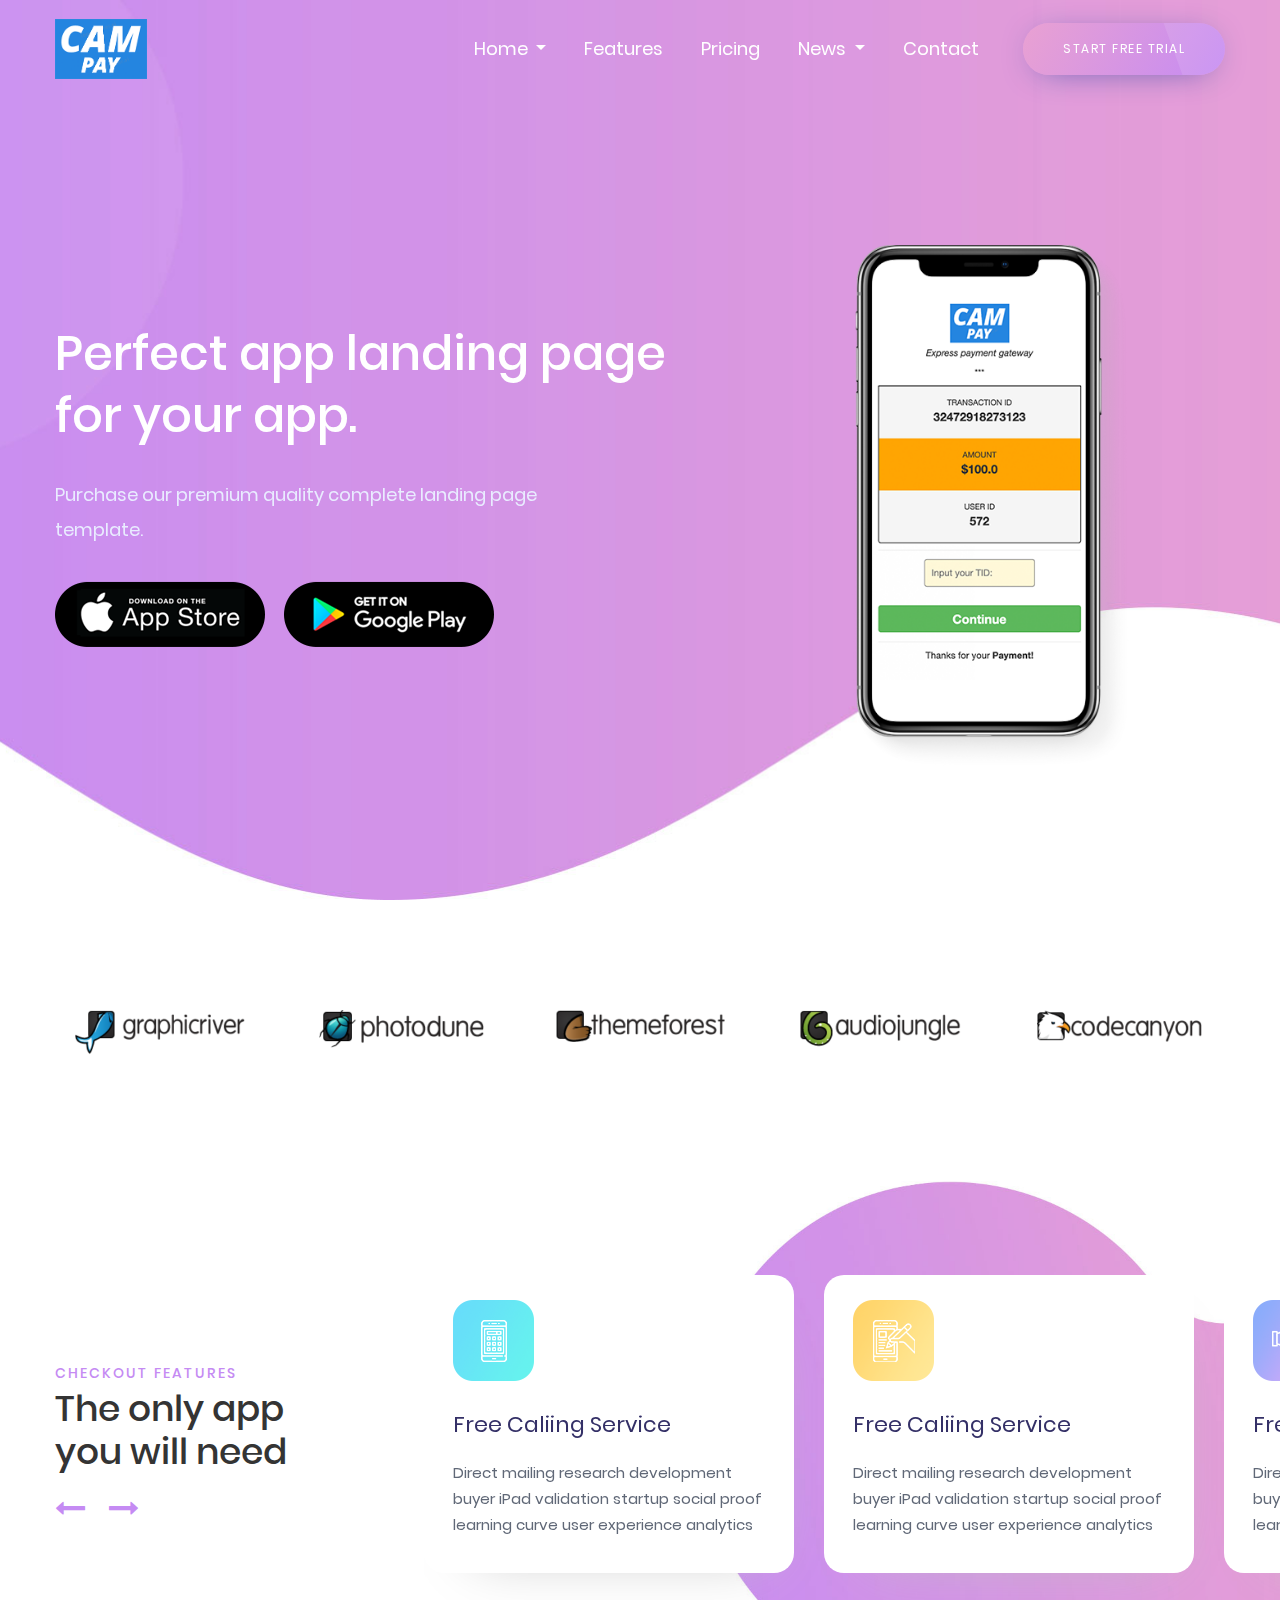
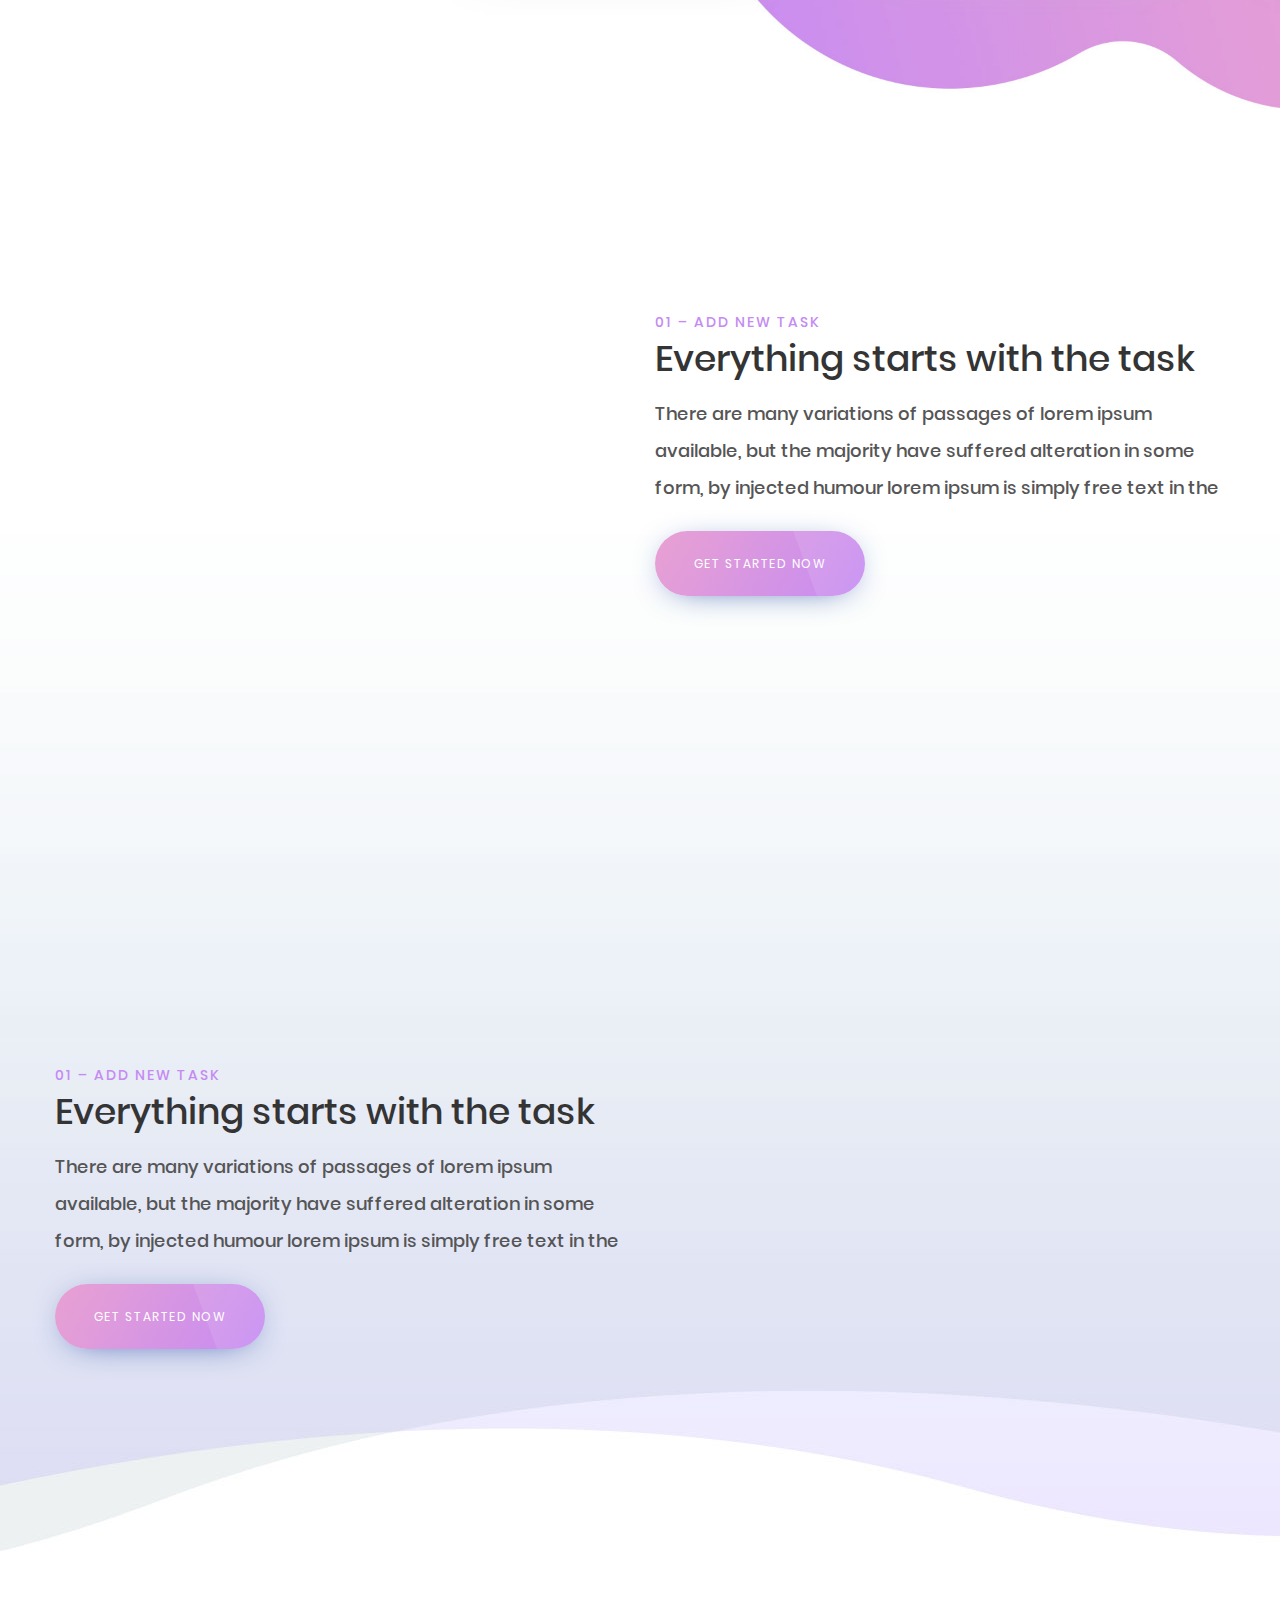
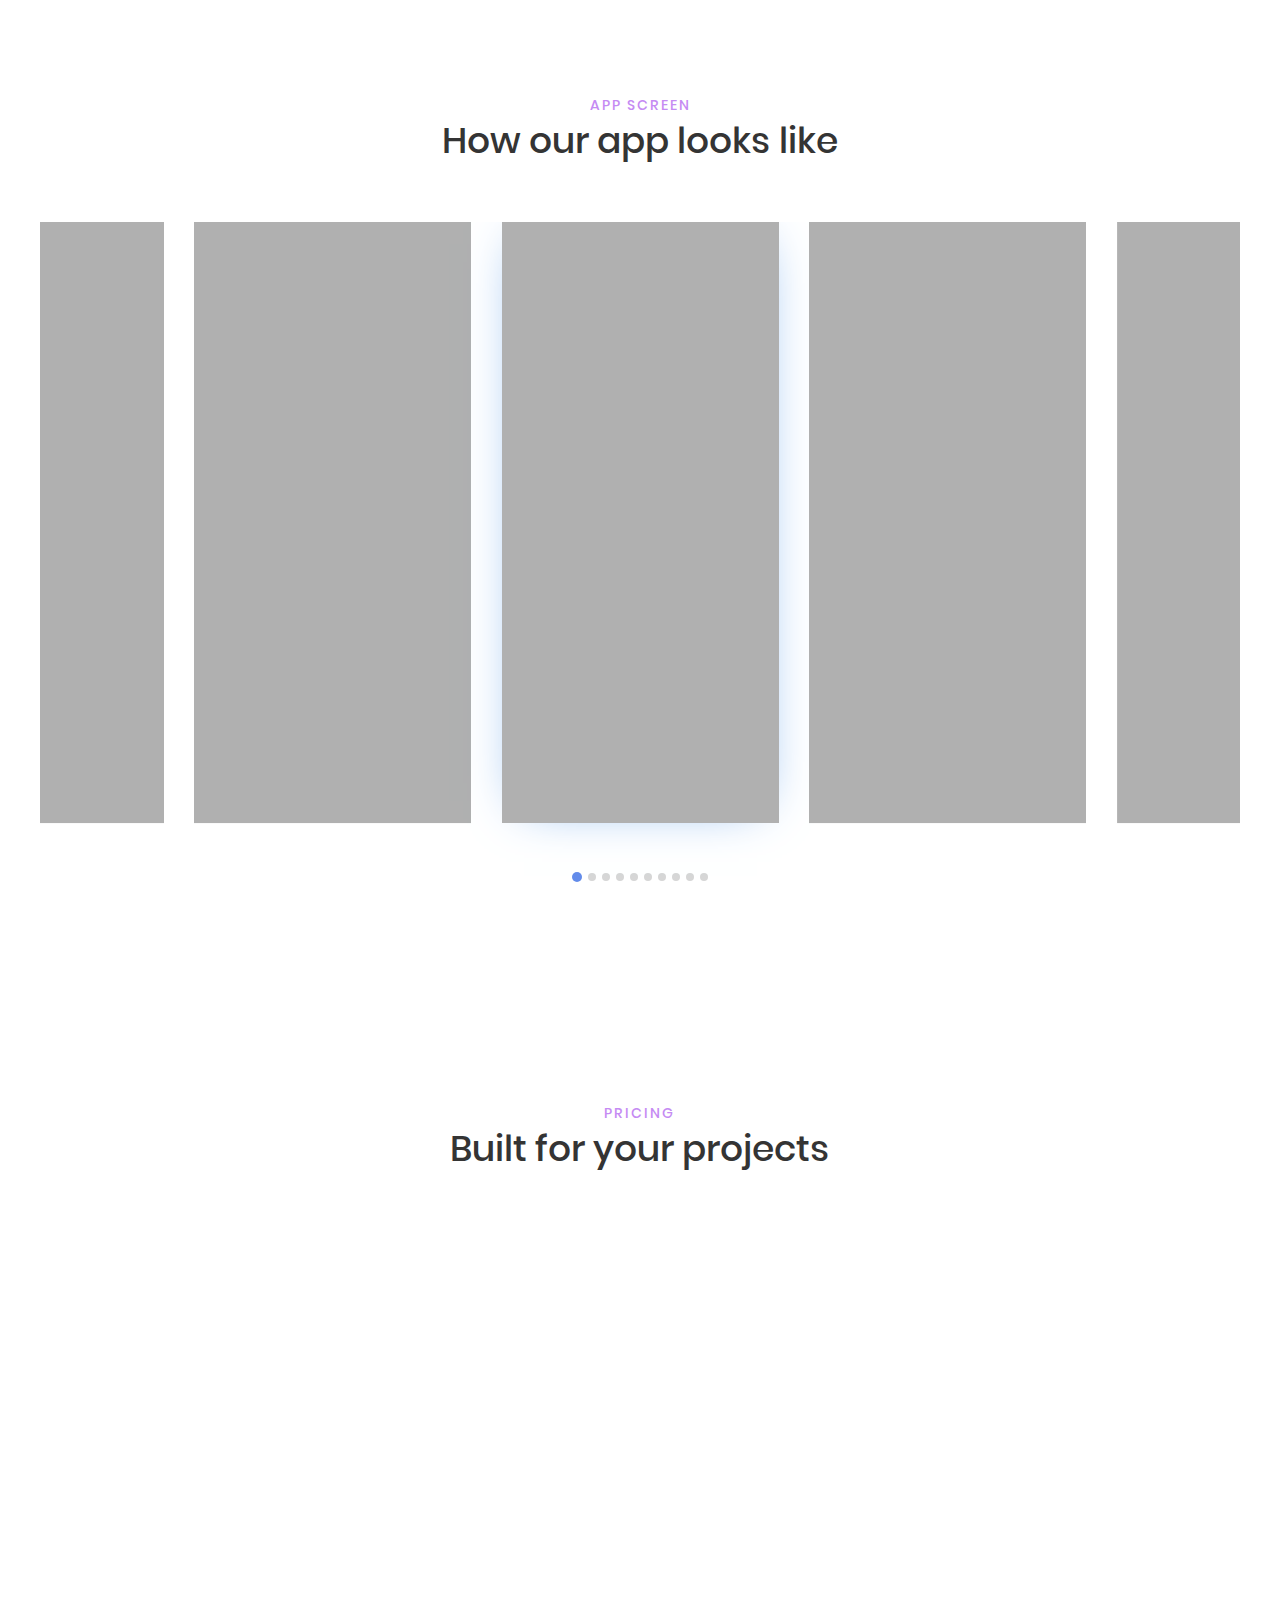
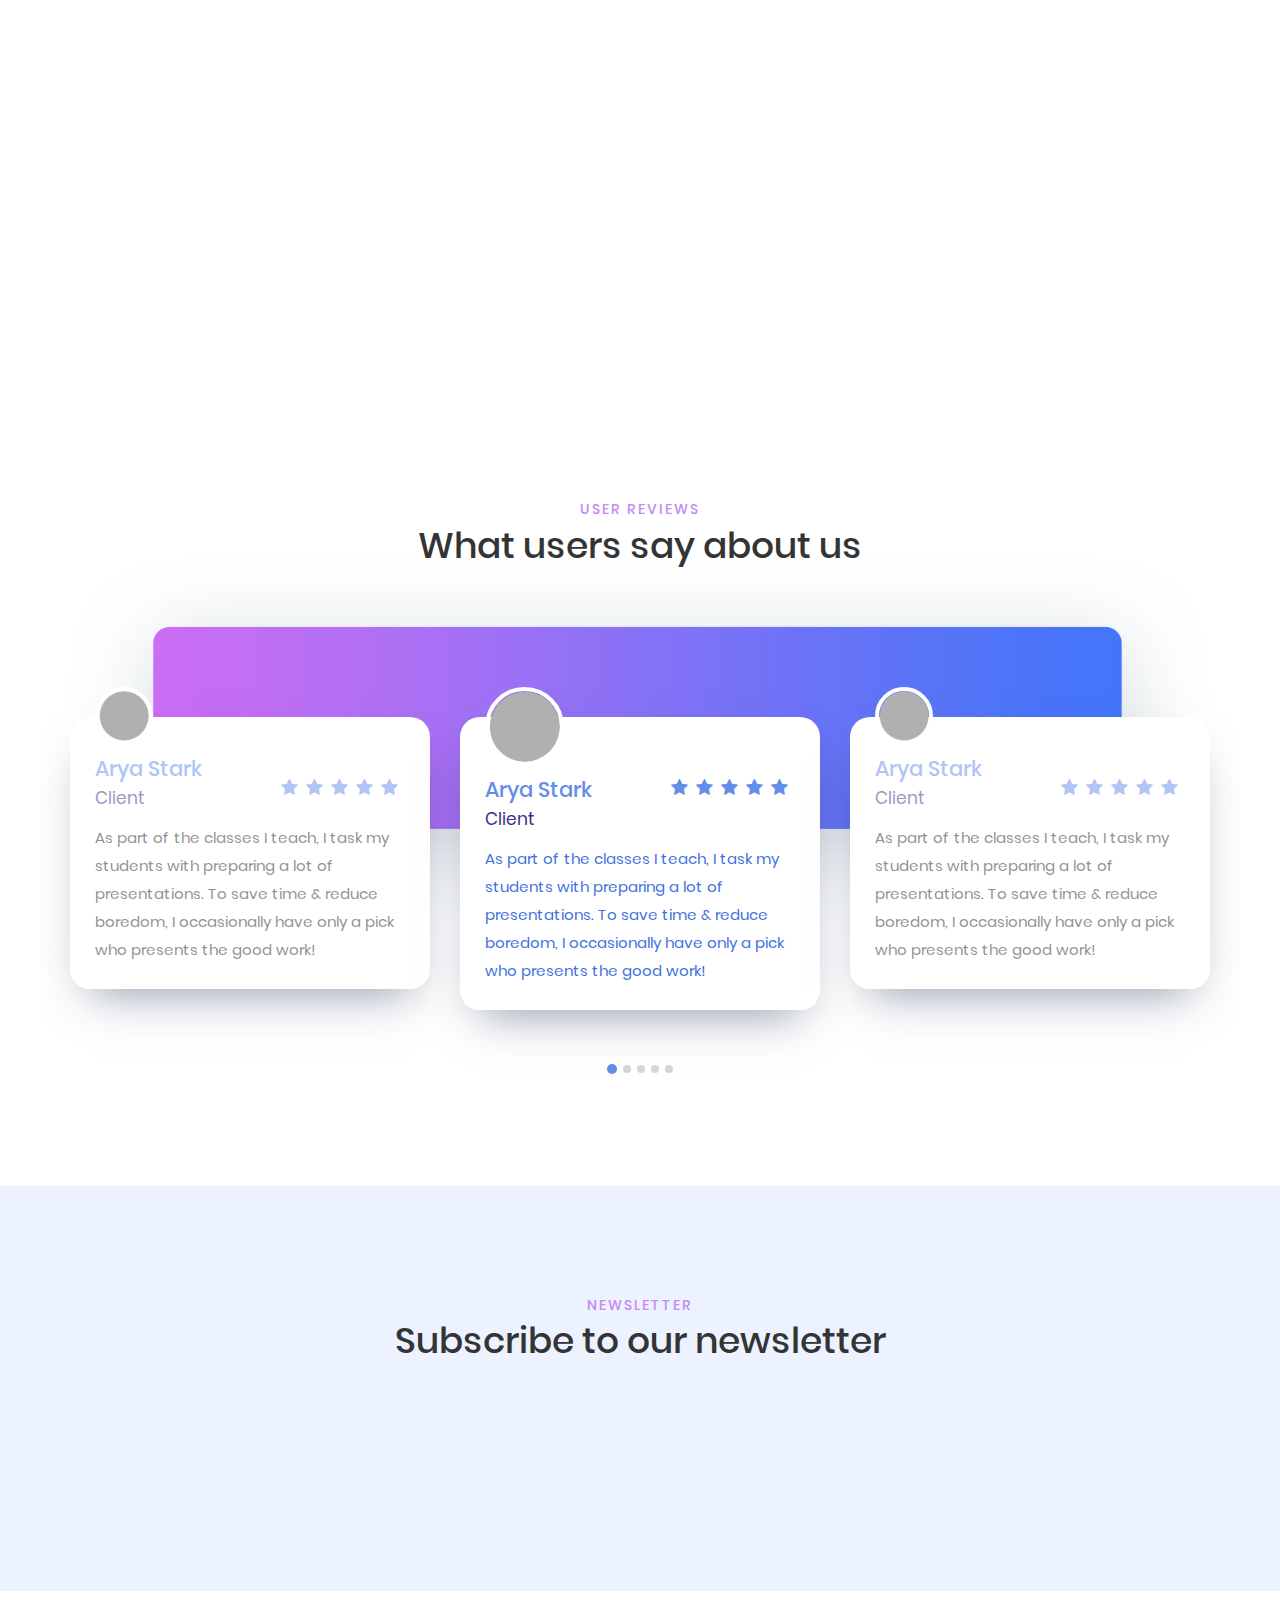
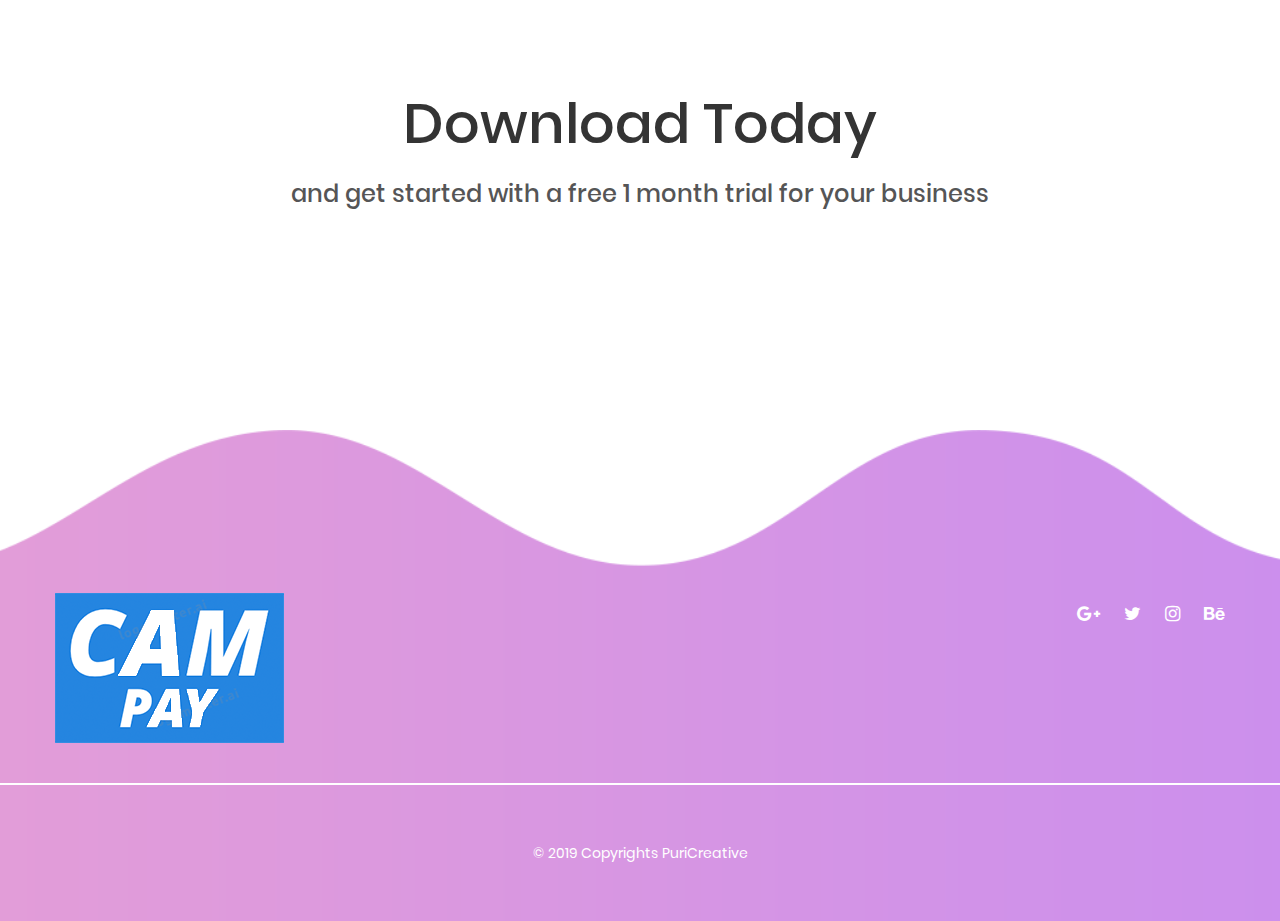
==== index.html @ 82256537 "Initial commit" ====
<!DOCTYPE html>
<html lang="en">
<head>
    <!-- Uniocde -->
    <meta charset="utf-8">
    <!--[if IE]>
    <meta http-equiv="X-UA Compatible" content="IE=edge">
    <![endif]-->
    <!-- First Mobile Meta -->
    <meta name="viewport" content="width=device-width, initial-scale=1.0">
    <!-- Pgae Description -->
    <meta name="description" content="Appcraft portfolio Template">
    <!-- Page Kewords -->
    <meta name="keywords" content="Appcraft">
    <!-- Site Author -->
    <meta name="author" content="Appcraft">
    <!-- Title -->
    <title>CamPay</title>
    <!-- Favicon -->
    <link rel="shortcut icon" href="assets/images/favicon.png">
    <!-- Bootstrap 4 -->
    <link rel="stylesheet" href="assets/css/bootstrap.min.css" type="text/css">
    <!-- Swiper Slider -->
    <link rel="stylesheet" href="assets/css/swiper.min.css" type="text/css">
    <!-- Fonts -->
    <link rel="stylesheet" href="assets/fonts/fontawesome/font-awesome.min.css">
    <!-- OWL Carousel -->
    <link rel="stylesheet" href="assets/css/owl.carousel.min.css" type="text/css">
    <link rel="stylesheet" href="assets/css/owl.theme.default.min.css" type="text/css">
    <!-- CSS Animate -->
    <link rel="stylesheet" href="assets/css/animate.min.css" type="text/css">
    <!-- Style -->
    <link rel="stylesheet" href="assets/css/style.css" type="text/css">
</head>
<body class="scheme3">
	<!-- Section Preloader -->
	<div id="section-preloader">
		<div class="boxes">
		    <div class="box">
		        <div></div>
		        <div></div>
		        <div></div>
		        <div></div>
		    </div>
		    <div class="box">
		        <div></div>
		        <div></div>
		        <div></div>
		        <div></div>
		    </div>
		    <div class="box">
		        <div></div>
		        <div></div>
		        <div></div>
		        <div></div>
		    </div>
		    <div class="box">
		        <div></div>
		        <div></div>
		        <div></div>
		        <div></div>
		    </div>
		</div>
		<p>LOADING . . .</p>
	</div>
	<!-- /.Section Preloader -->
	<!-- Section Navbar -->
	<nav class="navbar-1 navbar navbar-expand-lg">
        <div class="container navbar-container">
            <a class="navbar-brand" href="index.html"><img src="assets/images/logo.png" alt="Appcraft"></a>
            <div class="collapse navbar-collapse" id="navbarSupportedContent">
                <ul class="navbar-nav ml-auto">
                	<li class="nav-item dropdown-submenu dropdown">
                        <a class="dropdown-item dropdown-toggle nav-link" href="#" role="button" data-toggle="dropdown" aria-haspopup="true" aria-expanded="false">
                            Home
                        </a>
                        <ul class="dropdown-menu">
                            <li><a href="index.html" class="dropdown-item">Homepage 1</a></li>
                            <li><a href="Homepage-2.html" class="dropdown-item">Homepage 2</a></li>
                        </ul>
                    </li>
	                <li class="nav-item">
	                    <a href="#section-features1" class="nav-link scroll-down">Features</a>
	                </li>
	                <li class="nav-item">
	                    <a href="#section-pricing1" class="nav-link scroll-down">Pricing</a>
	                </li>
	                <li class="nav-item dropdown-submenu dropdown">
                        <a class="dropdown-item dropdown-toggle nav-link" href="#" role="button" data-toggle="dropdown" aria-haspopup="true" aria-expanded="false">
                            News
                        </a>
                        <ul class="dropdown-menu">
                            <li><a href="Blog-List.html" class="dropdown-item">Blog List</a></li>
                            <li><a href="Blog-Detail.html" class="dropdown-item">Blog Detail</a></li>
                        </ul>
                    </li>
	                <li class="nav-item">
	                    <a href="Contact.html" class="nav-link">Contact</a>
	                </li>
                </ul>
            </div>
            <a href="#" class="btn-1 shadow1 style3 bgscheme">START FREE TRIAL</a>
            <button type="button" id="sidebarCollapse" class="navbar-toggler active" data-toggle="collapse" data-target="#navbarSupportedContent" aria-controls="navbarSupportedContent" aria-expanded="true" aria-label="Toggle navigation">
                <span></span>
                <span></span>
                <span></span>
                <span></span>
            </button>
        </div>
        <!-- container -->
    </nav>
	<!-- /.Section Navbar -->
	<!-- Section Slider 1 -->
    <div id="section-slider1">
	  	<div class="swiper-container">
		    <div class="swiper-wrapper d-none">
		    	<!-- Item -->
				<div class="swiper-slide">
					<div class="slider-content">
						<div class="container">
							<div class="row">
								<div class="left col-12 col-sm-12 col-md-7">
									<h1 class="ez-animate" data-animation="fadeInLeft">Perfect app landing page for your app.</h1>
									<p class="ez-animate" data-animation="fadeInLeft">Purchase our premium quality complete landing page template.</p>
									<ul>
										<li><a href="#"><img class="img-fluid ez-animate" src="assets/images/img-appstore.png" alt="Appcraft" data-animation="fadeInUp"></a></li>
										<li><a href="#"><img class="img-fluid ez-animate" src="assets/images/img-googleplay.png" alt="Appcraft" data-animation="fadeInUp"></a></li>
									</ul>
								</div>
								<div class="right ez-animate col-12 col-sm-12 col-md-5" data-animation="fadeInRight">
									<img class="img-fluid" src="assets/images/img-1.png" alt="Appcraft">
								</div>
							</div>
						</div>
					</div>
				</div>
				<!-- /.Item -->
		    </div>
		</div>
	</div>
	<!-- /.Section Slider 1 -->
	<!-- Section Clients 1 -->
	<div id="section-clients1">
		<div class="container">
			<div class="row">
				<!-- Item -->
				<div class="item col">
					<a href="#"><img src="assets/images/img-client1.png" alt="Appcraft"></a>
				</div>
				<!-- /.Item -->
				<!-- Item -->
				<div class="item col">
					<a href="#"><img src="assets/images/img-client2.png" alt="Appcraft"></a>
				</div>
				<!-- /.Item -->
				<!-- Item -->
				<div class="item col">
					<a href="#"><img src="assets/images/img-client3.png" alt="Appcraft"></a>
				</div>
				<!-- /.Item -->
				<!-- Item -->
				<div class="item col">
					<a href="#"><img src="assets/images/img-client4.png" alt="Appcraft"></a>
				</div>
				<!-- /.Item -->
				<!-- Item -->
				<div class="item col">
					<a href="#"><img src="assets/images/img-client5.png" alt="Appcraft"></a>
				</div>
				<!-- /.Item -->
			</div>
		</div>
	</div>
	<!-- /.Section Clients 1 -->
	<!-- Section Features 1 -->
	<div id="section-features1">
		<div class="container">
			<div class="row">
				<div class="left">
					<h6 class="clscheme">Checkout features</h6>
					<h2>The only app you will need</h2>
					<ul>
						<li><i class="fa fa-long-arrow-left clscheme"></i></li>
						<li><i class="fa fa-long-arrow-right clscheme"></i></li>
					</ul>
				</div>
				<div class="right">
					<div class="swiper-container features1">
						<div class="swiper-wrapper">
							<!-- Item -->
							<div class="swiper-slide">
								<div class="item">
									<img src="assets/images/img-icon1.png" alt="Appcraft">
									<h3>Free Caliing Service</h3>
									<p>Direct mailing research development buyer iPad validation startup social proof learning curve user experience analytics</p>
								</div>
							</div>
							<!-- /.Item -->
							<!-- Item -->
							<div class="swiper-slide">
								<div class="item">
									<img src="assets/images/img-icon2.png" alt="Appcraft">
									<h3>Free Caliing Service</h3>
									<p>Direct mailing research development buyer iPad validation startup social proof learning curve user experience analytics</p>
								</div>
							</div>
							<!-- /.Item -->
							<!-- Item -->
							<div class="swiper-slide">
								<div class="item">
									<img src="assets/images/img-icon3.png" alt="Appcraft">
									<h3>Free Caliing Service</h3>
									<p>Direct mailing research development buyer iPad validation startup social proof learning curve user experience analytics</p>
								</div>
							</div>
							<!-- /.Item -->
							<!-- Item -->
							<div class="swiper-slide">
								<div class="item">
									<img src="assets/images/img-icon1.png" alt="Appcraft">
									<h3>Free Caliing Service</h3>
									<p>Direct mailing research development buyer iPad validation startup social proof learning curve user experience analytics</p>
								</div>
							</div>
							<!-- /.Item -->
							<!-- Item -->
							<div class="swiper-slide">
								<div class="item">
									<img src="assets/images/img-icon2.png" alt="Appcraft">
									<h3>Free Caliing Service</h3>
									<p>Direct mailing research development buyer iPad validation startup social proof learning curve user experience analytics</p>
								</div>
							</div>
							<!-- /.Item -->
							<!-- Item -->
							<div class="swiper-slide">
								<div class="item">
									<img src="assets/images/img-icon3.png" alt="Appcraft">
									<h3>Free Caliing Service</h3>
									<p>Direct mailing research development buyer iPad validation startup social proof learning curve user experience analytics</p>
								</div>
							</div>
							<!-- /.Item -->
						</div>
					</div>
				</div>
			</div>
		</div>
	</div>
	<!-- /.Section Features 1 -->
	<!-- Features Wrap -->
	<div class="features-wrap">
		<!-- Section Features 2 -->
		<div id="section-features2">
			<div class="container">
				<div class="row">
					<div class="left col-sm-12 col-md-6">
						<div class="img-container">
							<img class="circleicon1 ez-animate" src="assets/images/img-circleicon1.png" alt="Appcraft" data-animation="fadeInUp">
							<img class="img-fluid ez-animate" src="assets/images/img-2.png" alt="Appcraft" data-animation="fadeInLeft">
						</div>
					</div>
					<div class="right my-auto col-sm-12 col-md-6">
						<h6 class="clscheme">01 – Add new task</h6>
						<h2>Everything starts with the task</h2>
						<p>There are many variations of passages of lorem ipsum available, but the majority have suffered alteration in some form, by injected humour lorem ipsum is simply free text in the</p>
						<a href="#" class="btn-2 shadow1 style3 bgscheme">GET STARTED NOW</a>
					</div>
				</div>
			</div>
		</div>
		<!-- /.Section Features 2 -->
		<!-- Section Features 2 -->
		<div class="section-features2">
			<div class="container">
				<div class="row">
					<div class="right my-auto col-sm-12 col-md-6">
						<h6 class="clscheme">01 – Add new task</h6>
						<h2>Everything starts with the task</h2>
						<p>There are many variations of passages of lorem ipsum available, but the majority have suffered alteration in some form, by injected humour lorem ipsum is simply free text in the</p>
						<a href="#" class="btn-2 shadow1 style3 bgscheme">GET STARTED NOW</a>
					</div>
					<div class="left col-sm-12 col-md-6">
						<div class="img-container">
							<img class="circleicon1 ez-animate" src="assets/images/img-circleicon2.png" alt="Appcraft" data-animation="fadeInUp">
							<img class="img-fluid ez-animate" src="assets/images/img-3.png" alt="Appcraft" data-animation="fadeInRight">
						</div>
					</div>
				</div>
			</div>
		</div>
		<!-- /.Section Features 2 -->
	</div>
	<!-- /.Features Wrap -->
	<!-- Section APP Screen 1 -->
	<div id="section-appscreen1">
		<div class="container">
			<div class="row">
				<div class="title1 col-12">
					<h6 class="clscheme">APP SCREEN</h6>
					<h2>How our app looks like</h2>
				</div>
			</div>
		</div>
		<div class="container appscreen1">
			<div class="row">
				<div class="owl-carousel owl-theme">
					<!-- Item -->
					<div class="item">
						<img class="img-fluid" src="assets/images/img-screen1.jpg" alt="Appcraft">
					</div>
					<!-- /.Item -->
					<!-- Item -->
					<div class="item">
						<img class="img-fluid" src="assets/images/img-screen2.jpg" alt="Appcraft">
					</div>
					<!-- /.Item -->
					<!-- Item -->
					<div class="item">
						<img class="img-fluid" src="assets/images/img-screen3.jpg" alt="Appcraft">
					</div>
					<!-- /.Item -->
					<!-- Item -->
					<div class="item">
						<img class="img-fluid" src="assets/images/img-screen4.jpg" alt="Appcraft">
					</div>
					<!-- /.Item -->
					<!-- Item -->
					<div class="item">
						<img class="img-fluid" src="assets/images/img-screen5.jpg" alt="Appcraft">
					</div>
					<!-- /.Item -->
					<!-- Item -->
					<div class="item">
						<img class="img-fluid" src="assets/images/img-screen1.jpg" alt="Appcraft">
					</div>
					<!-- /.Item -->
					<!-- Item -->
					<div class="item">
						<img class="img-fluid" src="assets/images/img-screen1.jpg" alt="Appcraft">
					</div>
					<!-- /.Item -->
					<!-- Item -->
					<div class="item">
						<img class="img-fluid" src="assets/images/img-screen2.jpg" alt="Appcraft">
					</div>
					<!-- /.Item -->
					<!-- Item -->
					<div class="item">
						<img class="img-fluid" src="assets/images/img-screen3.jpg" alt="Appcraft">
					</div>
					<!-- /.Item -->
					<!-- Item -->
					<div class="item">
						<img class="img-fluid" src="assets/images/img-screen4.jpg" alt="Appcraft">
					</div>
					<!-- /.Item -->
				</div>
				<!-- Add Pagination -->
				<div class="swiper-pagination"></div>
			</div>
		</div>
	</div>
	<!-- /.Section APP Sreen 1 -->
	<!-- Section Pricingn 1 -->
	<div id="section-pricing1">
		<div class="container">
			<div class="row">
				<div class="title1 col-12">
					<h6 class="clscheme">PRICING</h6>
					<h2>Built for your projects</h2>
				</div>
				<!-- Item -->
				<div class="item ez-animate col-md-4" data-animation="fadeInLeft">
					<div class="label bgsolidscheme">REGULAR</div>
					<div class="title">Startup Plan</div>
					<ul>
						<li>10 pages</li>
						<li>500 gb storage</li>
						<li>10 sdd Database</li>
						<li>Free coustom domain</li>
						<li>24/7 free support</li>
					</ul>
					<div class="price clscheme"><span class="currency">$</span> 25 <span class="duration">/m</span></div>
					<div class="cta">
						<a href="#" class="btn-1 shadow1 style3 bgscheme">START FREE TRIAL</a>
					</div>
				</div>
				<!-- /.Item -->
				<!-- Item -->
				<div class="item ez-animate active selected col-md-4" data-animation="fadeInUp">
					<div class="label bgsolidscheme">BEST PICKS</div>
					<div class="title">Startup Plan</div>
					<ul>
						<li>10 pages</li>
						<li>500 gb storage</li>
						<li>10 sdd Database</li>
						<li>Free coustom domain</li>
						<li>24/7 free support</li>
					</ul>
					<div class="price clscheme"><span class="currency">$</span> 35 <span class="duration">/m</span></div>
					<div class="cta">
						<a href="#" class="btn-1 shadow1 style3 bgscheme">START FREE TRIAL</a>
					</div>
				</div>
				<!-- /.Item -->
				<!-- Item -->
				<div class="item ez-animate col-md-4" data-animation="fadeInRight">
					<div class="label bgsolidscheme">PLATINUM</div>
					<div class="title">Startup Plan</div>
					<ul>
						<li>10 pages</li>
						<li>500 gb storage</li>
						<li>10 sdd Database</li>
						<li>Free coustom domain</li>
						<li>24/7 free support</li>
					</ul>
					<div class="price clscheme"><span class="currency">$</span> 45 <span class="duration">/m</span></div>
					<div class="cta">
						<a href="#" class="btn-1 shadow1 style3 bgscheme">START FREE TRIAL</a>
					</div>
				</div>
				<!-- /.Item -->
			</div>
		</div>
	</div>
	<!-- /.Section Pricingn 1 -->
	<!-- Section Testimonial 1 -->
	<div id="section-testimonial1">
		<div class="container">
			<div class="row">
				<div class="title1 col-12">
					<h6 class="clscheme">USER REVIEWS</h6>
					<h2>What users say about us</h2>
				</div>
			</div>
		</div>
		<div class="container testimonial1">
			<img class="img-fluid bg-testimonial" src="assets/images/bg-testimonial1.jpg" alt="Appcraft">
			<div class="row">
				<div class="owl-carousel owl-theme">
					<!-- Item -->
					<div class="item">
						<img src="assets/images/img-testimonial1.png" alt="Appcraft">
						<h3>Arya Stark</h3>
						<h4>Client</h4>
						<ul>
							<li><i class="fa fa-star"></i></li>
							<li><i class="fa fa-star"></i></li>
							<li><i class="fa fa-star"></i></li>
							<li><i class="fa fa-star"></i></li>
							<li><i class="fa fa-star"></i></li>
						</ul>
						<p>As part of the classes I teach, I task my students with preparing a lot of presentations. To save time & reduce boredom, I occasionally have only a pick who presents the good work!</p>
					</div>
					<!-- /.Item -->
					<!-- Item -->
					<div class="item">
						<img src="assets/images/img-testimonial2.png" alt="Appcraft">
						<h3>Arya Stark</h3>
						<h4>Client</h4>
						<ul>
							<li><i class="fa fa-star"></i></li>
							<li><i class="fa fa-star"></i></li>
							<li><i class="fa fa-star"></i></li>
							<li><i class="fa fa-star"></i></li>
							<li><i class="fa fa-star"></i></li>
						</ul>
						<p>As part of the classes I teach, I task my students with preparing a lot of presentations. To save time & reduce boredom, I occasionally have only a pick who presents the good work!</p>
					</div>
					<!-- /.Item -->
					<!-- Item -->
					<div class="item">
						<img src="assets/images/img-testimonial3.png" alt="Appcraft">
						<h3>Arya Stark</h3>
						<h4>Client</h4>
						<ul>
							<li><i class="fa fa-star"></i></li>
							<li><i class="fa fa-star"></i></li>
							<li><i class="fa fa-star"></i></li>
							<li><i class="fa fa-star"></i></li>
							<li><i class="fa fa-star"></i></li>
						</ul>
						<p>As part of the classes I teach, I task my students with preparing a lot of presentations. To save time & reduce boredom, I occasionally have only a pick who presents the good work!</p>
					</div>
					<!-- /.Item -->
					<!-- Item -->
					<div class="item">
						<img src="assets/images/img-testimonial1.png" alt="Appcraft">
						<h3>Arya Stark</h3>
						<h4>Client</h4>
						<ul>
							<li><i class="fa fa-star"></i></li>
							<li><i class="fa fa-star"></i></li>
							<li><i class="fa fa-star"></i></li>
							<li><i class="fa fa-star"></i></li>
							<li><i class="fa fa-star"></i></li>
						</ul>
						<p>As part of the classes I teach, I task my students with preparing a lot of presentations. To save time & reduce boredom, I occasionally have only a pick who presents the good work!</p>
					</div>
					<!-- /.Item -->
					<!-- Item -->
					<div class="item">
						<img src="assets/images/img-testimonial2.png" alt="Appcraft">
						<h3>Arya Stark</h3>
						<h4>Client</h4>
						<ul>
							<li><i class="fa fa-star"></i></li>
							<li><i class="fa fa-star"></i></li>
							<li><i class="fa fa-star"></i></li>
							<li><i class="fa fa-star"></i></li>
							<li><i class="fa fa-star"></i></li>
						</ul>
						<p>As part of the classes I teach, I task my students with preparing a lot of presentations. To save time & reduce boredom, I occasionally have only a pick who presents the good work!</p>
					</div>
					<!-- /.Item -->
				</div>
			</div>
		</div>
	</div>
	<!-- /.Section Testimonial 1 -->
	<!-- Section Subscribe 1 -->
	<div id="section-subscribe1">
		<div class="container">
			<div class="row">
				<div class="title1 col-12">
					<h6 class="clscheme">NEWSLETTER</h6>
					<h2>Subscribe to our newsletter</h2>
				</div>
				<div class="form col-12 ez-animate" data-animation="fadeInUp">
					<form action="#" id="SubscribeForm">
						<input type="email" name="yourEmail" placeholder="Enter your email address" required="">
						<button type="submit" class="shadow1 bgscheme">SUBSCRIBE NOW</button>
					</form>
				</div>
			</div>
		</div>
	</div>
	<!-- /.Section Subscribe 1 -->
	<!-- Section Download 1 -->
	<div id="section-download1">
		<div class="container">
			<div class="row">
				<div class="col-12">
					<h1>Download Today</h1>
					<p>and get started with a free 1 month trial for your business</p>
					<ul>
						<li>
							<a href="#">
								<img class="img-fluid ez-animate" src="assets/images/img-appstore.png" alt="Appcraft" data-animation="fadeInUp">
							</a>
						</li>
						<li>
							<a href="#">
								<img class="img-fluid ez-animate" src="assets/images/img-googleplay.png" alt="Appcraft" data-animation="fadeInUp">
							</a>
						</li>
					</ul>
				</div>
			</div>
		</div>
	</div>
	<!-- /.Section Download 1 -->
	<!-- Section Footer -->
	<div id="section-footer">
		<div class="container">
			<div class="footer-widget">
				<div class="row">
					<div class="left col-md-6">
						<a href="index.html"><img src="assets/images/logo.png" alt="Appcraft"></a>
					</div>
					<div class="right col-md-6">
						<div class="social-links">
			                <a href="#"><i class="fa fa-google-plus fa-lg"></i></a>
			                <a href="#"><i class="fa fa-twitter fa-lg"></i></a>
			                <a href="#"><i class="fa fa-instagram fa-lg"></i></a>
			                <a href="#"><i class="fa fa-behance fa-lg"></i></a>
			            </div>
					</div>
				</div>
			</div>
		</div>
		<div class="footer-copyright container-fluid ">
			<div class="col-12">
				<p>© 2019 Copyrights <a href="https://themeforest.net/user/puricreative/portfolio">PuriCreative</a></p>
			</div>
		</div>
	</div>
	<!-- /.Section Footer -->
	
	<!-- Javascript Files -->
	<script src="assets/js/jquery.min.js"></script>
	<!-- Bootstrap -->
	<script src="assets/js/bootstrap.min.js"></script>
	<!-- Swiper Slider -->
	<script src="assets/js/swiper.min.js"></script>
	<!-- OWL Carousel -->
	<script src="assets/js/owl.carousel.min.js"></script>
	<!-- Waypoint -->
	<script src="assets/js/jquery.waypoints.min.js"></script>
	<!-- Easy Waypoint -->
	<script src="assets/js/easy-waypoint-animate.js"></script>
	<!-- Scripts -->
	<script src="assets/js/scripts.js"></script>
	<!-- Carousel Features 1 -->
	<script src="assets/js/carousel-features1.js"></script>
	<!-- Carousel App Screen 1 -->
	<script src="assets/js/carousel-appscreen1.js"></script>
	<!-- Carousel Testimonial 1 -->
	<script src="assets/js/carousel-testimonial1.js"></script>

</body>
</html>
---- assets/css/style.css ----
/* ==============================================================

Theme Name  : Appcraft HTML
Theme URI : Minimal Themes
Author    : Minimal Themes
Author URI  : https://themeforest.net/user/minimalthemes
Description : Responsive Portfolio Template
Version   : 1.0.0

=================================================================
*                     ~TABLE OF CONTENTS~                       *
=================================================================
01. FONTS INSTALLER
    1.1 Poppins
    1.2 Open Sans

02. GENERAL
  2.1 Social Links
  2.3 Buttons
    2.3.1 Button 1
    2.3.2 Button 2
    
  2.4 Margin & Padding & Space & Shadow
  2.5 Titles
    2.5.1 Title1
    
  2.6 Backgrounds
    2.6.1 Background 1
  2.7 Section Preloader

03. SECTION HEADER
  3.1 Navigation 1
  3.2 Sticky Menu
  3.3 Burger Menu
  3.4 Section Subheader 1

04. SECTION CONTENTS
  4.1 SECTION SLIDER
    4.1.1 Slider 1
    4.1.2 Slider 1
  4.2 SECTION CLIENTS 1
  4.3 SECTION FEATURES 1 
  4.4 SECTION FEATURES 2
  4.5 SECTION APP SCREEN 1
  4.6 SECTION PRICING 1
  4.7 SECTION TESTIMONIAL 1
  4.8 SECTION SUBSCRIBE 1
  4.9 SECTION DOWNLOAD 1
  4.10 SECTION FEATURES 3
  4.11 SECTION BLOG LIST 1
  4.12 SECTION CONTACT 1
  4.13 SECTION BLOG DETAIL 1

05. SECTION FOOTER

06. RESPONSIVE

07. COLOR SCHEME
  

*/
/*============================
 *    01. FONTS INSTALLER    *
 *===========================*/
/**
 * 1.1 Poppins
 */
@font-face {
    font-family: 'Poppins-Regular';
    src: url('../fonts/poppins/Poppins-Regular.eot');
    src: url('../fonts/poppins/Poppins-Regular.eot?#iefix') format('embedded-opentype'),
         url('../fonts/poppins/Poppins-Regular.woff2') format('woff2'),
         url('../fonts/poppins/Poppins-Regular.woff') format('woff'),
         url('../fonts/poppins/Poppins-Regular.ttf') format('truetype'),
         url('../fonts/poppins/Poppins-Regular.svg#Poppins-Regular') format('svg');
    font-weight: normal;
    font-style: normal;
}

@font-face {
    font-family: 'Poppins-Medium';
    src: url('../fonts/poppins/Poppins-Medium.eot');
    src: url('../fonts/poppins/Poppins-Medium.eot?#iefix') format('embedded-opentype'),
         url('../fonts/poppins/Poppins-Medium.woff2') format('woff2'),
         url('../fonts/poppins/Poppins-Medium.woff') format('woff'),
         url('../fonts/poppins/Poppins-Medium.ttf') format('truetype'),
         url('../fonts/poppins/Poppins-Medium.svg#Poppins-Medium') format('svg');
    font-weight: 500;
    font-style: normal;
}
/**
 * 1.2 Open Sans
 */
@font-face {
    font-family: 'OpenSans-Regular';
    src: url('../fonts/opensans/OpenSans-Regular.eot');
    src: url('../fonts/opensans/OpenSans-Regular.eot?#iefix') format('embedded-opentype'),
         url('../fonts/opensans/OpenSans-Regular.woff2') format('woff2'),
         url('../fonts/opensans/OpenSans-Regular.woff') format('woff'),
         url('../fonts/opensans/OpenSans-Regular.ttf') format('truetype'),
         url('../fonts/opensans/OpenSans-Regular.svg#OpenSans-Regular') format('svg');
    font-weight: normal;
    font-style: normal;
}
@font-face {
    font-family: 'OpenSans-Bold';
    src: url('../fonts/opensans/OpenSans-Bold.eot');
    src: url('../fonts/opensans/OpenSans-Bold.eot?#iefix') format('embedded-opentype'),
         url('../fonts/opensans/OpenSans-Bold.woff2') format('woff2'),
         url('../fonts/opensans/OpenSans-Bold.woff') format('woff'),
         url('../fonts/opensans/OpenSans-Bold.ttf') format('truetype'),
         url('../fonts/opensans/OpenSans-Bold.svg#OpenSans-Bold') format('svg');
    font-weight: bold;
    font-style: normal;
}



/*============================
 *        02. GENERAL        *
 *===========================*/
html,body{
  font-family: 'Poppins-Regular';
  height: 100%;
}
body{
  background: #ffffff;
}

p {
    font-family: 'Poppins-Regular';
    font-size: 18px;
    font-weight: 300;
    line-height: 26px;
    color: #878787;
}

a,
a:hover,
a:focus {
    color: inherit;
    text-decoration: none;
    outline: 0;
    -webkit-transition: all 0.2s ease-in-out;
    transition: all 0.2s ease-in-out;
}
button,
button:hover,
button:focus{
  text-decoration: none;
    outline: 0;
    -webkit-transition: all 0.2s ease-in-out;
    transition: all 0.2s ease-in-out;
}
input,textarea,form-control,
input:hover,textarea:hover,form-control:hover,
input:focus,textarea:focus,form-control:focus{
  outline: 0 !important;
  border:none !important;
    box-shadow: none !important;
   -webkit-box-shadow: none !important;
   -moz-box-shadow: none !important;
   -moz-transition: none !important;
   -webkit-transition: none !important;
}
h1, h2, h3, h4, h5, h6 {
    margin-bottom: 0;
    font-family: inherit;
    font-weight: normal;
    line-height: 1.3;
    color: inherit;
}
.lh0{
  line-height: 0;
}
.container-fluid{
  padding: 0;
}
[class^="flaticon-"]:before, [class*=" flaticon-"]:before, [class^="flaticon-"]:after, [class*=" flaticon-"]:after{
  margin:0;
}
.f-none{
  display: none !important;
}
#main-content {
  height: 100%;
    width: calc(100% - 43.3%);
    min-height: 100vh;
    transition: all 0.4s;
    top: 0;
    left: 0;
}
.main-wrapper{
  height: 100%;
}
#main-content.active {
    width: 100%;
}
.c-yellow{
  color: #d0bb79 !important;
}
.mw-100{
  max-width: 100% !important;
}
.fl{
  float: left;
}
.fr{
  float: right;
}
/**
 * 2.1 Social Links
 */
.social-links a{
    text-align: center;
    display: inline-block;
    margin-left: 20px; /*space between*/
    -webkit-transition:all 0.2s ease-in-out;
    transition:all 0.2s ease-in-out;
} 
.social-links a i{
  font-size: 18px;
  line-height: 43px;
  color: #ffffff;
  -webkit-transition:all 0.2s ease-in-out;
  transition:all 0.2s ease-in-out;
}
.social-links a:hover {
  text-decoration:none;
  box-shadow:none;
  -webkit-transition:all 0.2s ease-in-out;
  transition:all 0.2s ease-in-out;
} 
.social-links a:hover i{
    color:#343434;
    transition:all 0.2s ease-in-out;
}

.socials-header{
  margin-bottom: 50px;
}

/**
 * 2.3 Buttons
 */
/* 2.3.1 Button 1 */
.btn-1,.btn-1:focus{
  font-family: 'Poppins-Regular';
    font-size: 12px;
    color: #ffffff;
    border-radius: 30px;
    width: 100%;
    max-width: 202px;
    height: 52px;
    text-align: center;
    line-height: 52px;
    letter-spacing: 1.5px;
    display: inline-block;
  /**/
    position: relative;
    overflow: hidden;
}
.btn-1:hover{
  color: #ffffff;
    /*opacity: 0.9;*/
}

.btn-1.style3:after {
    content: '';
    width: 100%;
    height: 100%;
    background: rgba(255, 255, 255, 0.1);
    position: absolute;
    top: 0;
    z-index: 9;
    right: -150px;
    display: inline-block;
    transform: skew(20deg, 0deg);
    -webkit-transition: all 0.2s ease-in-out;
  transition: all 0.2s ease-in-out;
}
.btn-1.style3:hover:after{
  right: -110px;
  -webkit-transition: all 0.2s ease-in-out;
  transition: all 0.2s ease-in-out;
}


/* 2.3.2 Button 2 */
.btn-2,.btn-2:focus{
  font-family: 'Poppins-Regular';
    font-size: 12px;
    color: #ffffff;
    border-radius: 40px;
    width: 100%;
    max-width: 210px;
    height: 65px;
    text-align: center;
    line-height: 65px;
    letter-spacing: 1.5px;
    display: inline-block;
    position: relative;
    overflow: hidden;
}
.btn-2:hover{
  color: #ffffff;
    /*opacity: 0.9;*/
}

.btn-2.style3:after{
  content: '';
    width: 100%;
    height: 100%;
    background: rgba(255, 255, 255, 0.1);
    position: absolute;
    top: 0;
    z-index: 9;
    right: -150px;
    display: inline-block;
    transform: skew(20deg, 0deg);
    -webkit-transition: all 0.2s ease-in-out;
  transition: all 0.2s ease-in-out;
}
.btn-2.style3:hover:after{
  right: -110px;
  -webkit-transition: all 0.2s ease-in-out;
  transition: all 0.2s ease-in-out;
}


/**
 * 2.4 Margin & Padding & Space & Shadows
 */
.m-bot0{
  margin-bottom: 0 !important;
}
.m-bot80{
  margin-bottom: 80px;
}
.m-bot43{
  margin-bottom: 43px !important;
}
.m-bot-15{
  margin-bottom: -15px !important;
}
.m-top-15{
  margin-top: -15px !important;
}
.m-top-25{
  margin-top: -25px !important;
}

.p-bot20{
  padding-bottom: 20px !important;
}
.p-bot89{
  padding-bottom: 89px !important;
}
.cmz-top65{
  padding-top: 65px !important;
}
.cmz-top80{
  padding-top: 85px !important;
}
.cmz-top85{
  padding-top: 85px !important;
}

.shadow1{
  box-shadow: 0 5px 35px -16px #11399c;
}


/**
 * 2.5 Titles
 */
/* 2.5.1 Title1 */
.title1{
  text-align: center;
  margin-bottom: 40px;
}
.title1 h6{
  font-family: 'Poppins-Medium';
  font-size: 14px;
  letter-spacing: 2px;
  text-transform: uppercase;
  margin-bottom: 5px;
}
.title1 h2{
  font-family: 'Poppins-Medium';
  font-size: 36px;
  color: #343434;
  line-height: 43px;
  margin-bottom: 20px;
}
/**
 * 2.6 Backgrounds
 */
/* 2.6.1 Background 1 */
.background1{
  background: #f5fafc !important;
}

/**
 * 2.7 Section Preloader
 */
#section-preloader {
  position: fixed;
  width: 100%;
  height: 100%;
  display: -webkit-box;
  display: -ms-flexbox;
  display: flex;
  -webkit-box-pack: center;
  -ms-flex-pack: center;
  justify-content: center;
  -webkit-box-align: center;
  -ms-flex-align: center;
  align-items: center;
  background: #ffffff;
  z-index: 99999999;
}
/** Animation **/
#section-preloader .boxes {
  --size: 32px;
  --duration: 800ms;
  height: calc(var(--size) * 2);
  width: calc(var(--size) * 3);
  position: relative;
  -webkit-transform-style: preserve-3d;
          transform-style: preserve-3d;
  -webkit-transform-origin: 50% 50%;
          transform-origin: 50% 50%;
  margin-top: calc(var(--size) * 1.5 * -1);
  -webkit-transform: rotateX(60deg) rotateZ(45deg) rotateY(0deg) translateZ(0px);
          transform: rotateX(60deg) rotateZ(45deg) rotateY(0deg) translateZ(0px);
}
#section-preloader .boxes .box {
  width: var(--size);
  height: var(--size);
  top: 0;
  left: 0;
  position: absolute;
  -webkit-transform-style: preserve-3d;
          transform-style: preserve-3d;
}
#section-preloader .boxes .box:nth-child(1) {
  -webkit-transform: translate(100%, 0);
          transform: translate(100%, 0);
  -webkit-animation: box1 var(--duration) linear infinite;
          animation: box1 var(--duration) linear infinite;
}
#section-preloader .boxes .box:nth-child(2) {
  -webkit-transform: translate(0, 100%);
          transform: translate(0, 100%);
  -webkit-animation: box2 var(--duration) linear infinite;
          animation: box2 var(--duration) linear infinite;
}
#section-preloader .boxes .box:nth-child(3) {
  -webkit-transform: translate(100%, 100%);
          transform: translate(100%, 100%);
  -webkit-animation: box3 var(--duration) linear infinite;
          animation: box3 var(--duration) linear infinite;
}
#section-preloader .boxes .box:nth-child(4) {
  -webkit-transform: translate(200%, 0);
          transform: translate(200%, 0);
  -webkit-animation: box4 var(--duration) linear infinite;
          animation: box4 var(--duration) linear infinite;
}
#section-preloader .boxes .box > div {
  --background: #5C8DF6;
  --top: auto;
  --right: auto;
  --bottom: auto;
  --left: auto;
  --translateZ: calc(var(--size) / 2);
  --rotateY: 0deg;
  --rotateX: 0deg;
  position: absolute;
  width: 100%;
  height: 100%;
  background: var(--background);
  top: var(--top);
  right: var(--right);
  bottom: var(--bottom);
  left: var(--left);
  -webkit-transform: rotateY(var(--rotateY)) rotateX(var(--rotateX)) translateZ(var(--translateZ));
          transform: rotateY(var(--rotateY)) rotateX(var(--rotateX)) translateZ(var(--translateZ));
}
#section-preloader .boxes .box > div:nth-child(1) {
  --top: 0;
  --left: 0;
}
#section-preloader .boxes .box > div:nth-child(2) {
  --background: #145af2;
  --right: 0;
  --rotateY: 90deg;
}
#section-preloader .boxes .box > div:nth-child(3) {
  --background: #447cf5;
  --rotateX: -90deg;
}
#section-preloader .boxes .box > div:nth-child(4) {
  --background: #DBE3F4;
  --top: 0;
  --left: 0;
  --translateZ: calc(var(--size) * 3 * -1);
}

@-webkit-keyframes box1 {
  0%,
    50% {
    -webkit-transform: translate(100%, 0);
            transform: translate(100%, 0);
  }
  100% {
    -webkit-transform: translate(200%, 0);
            transform: translate(200%, 0);
  }
}

@keyframes box1 {
  0%,
    50% {
    -webkit-transform: translate(100%, 0);
            transform: translate(100%, 0);
  }
  100% {
    -webkit-transform: translate(200%, 0);
            transform: translate(200%, 0);
  }
}
@-webkit-keyframes box2 {
  0% {
    -webkit-transform: translate(0, 100%);
            transform: translate(0, 100%);
  }
  50% {
    -webkit-transform: translate(0, 0);
            transform: translate(0, 0);
  }
  100% {
    -webkit-transform: translate(100%, 0);
            transform: translate(100%, 0);
  }
}
@keyframes box2 {
  0% {
    -webkit-transform: translate(0, 100%);
            transform: translate(0, 100%);
  }
  50% {
    -webkit-transform: translate(0, 0);
            transform: translate(0, 0);
  }
  100% {
    -webkit-transform: translate(100%, 0);
            transform: translate(100%, 0);
  }
}
@-webkit-keyframes box3 {
  0%,
    50% {
    -webkit-transform: translate(100%, 100%);
            transform: translate(100%, 100%);
  }
  100% {
    -webkit-transform: translate(0, 100%);
            transform: translate(0, 100%);
  }
}
@keyframes box3 {
  0%,
    50% {
    -webkit-transform: translate(100%, 100%);
            transform: translate(100%, 100%);
  }
  100% {
    -webkit-transform: translate(0, 100%);
            transform: translate(0, 100%);
  }
}
@-webkit-keyframes box4 {
  0% {
    -webkit-transform: translate(200%, 0);
            transform: translate(200%, 0);
  }
  50% {
    -webkit-transform: translate(200%, 100%);
            transform: translate(200%, 100%);
  }
  100% {
    -webkit-transform: translate(100%, 100%);
            transform: translate(100%, 100%);
  }
}
@keyframes box4 {
  0% {
    -webkit-transform: translate(200%, 0);
            transform: translate(200%, 0);
  }
  50% {
    -webkit-transform: translate(200%, 100%);
            transform: translate(200%, 100%);
  }
  100% {
    -webkit-transform: translate(100%, 100%);
            transform: translate(100%, 100%);
  }
}
#section-preloader p{
    margin-left: 25px;
    color: #a4bdf2;
}

/*=============================
 *     03. SECTION HEADER     *
 *============================*/

/**
 * 3.1 Navigation
 */
.navbar-1 {
  background-color: transparent;
    z-index: 9;
    position: absolute;
    width: 100%;
    padding: 0;
}

.navbar-1 .dropdown-menu.active {
  display: block;
}
.navbar-1 .dropdown-menu.active.show {
  display: none;
}
.navbar-1 .navbar-toggler:focus {
  outline: 0;
  -webkit-box-shadow: none;
  -moz-box-shadow: none;
  -ms-box-shadow: none;
  -o-box-shadow: none;
  box-shadow: none;
}
.navbar-1 .offcanvas-navbar .nav-item .nav-link {
  padding: 13px 15px !important;
}
.navbar-1 .offcanvas-navbar .cart-quantity {
  position: absolute;
  top: 3px;
  right: 0;
  font-size: 13px;
}
.navbar-1 .offcanvas-navbar .dropdown-menu {
  left: auto;
  right: 0;
  width: 230px;
  padding: 0;
}
.navbar-1 .offcanvas-navbar .dropdown-menu li {
  border-bottom: 1px solid #dddddd;
  padding: 14px;
}
.navbar-1 .offcanvas-navbar .cart-image {
  width: 60px;
  float: left;
  margin-right: 10px;
}
.navbar-1 .offcanvas-navbar .cart-content {
  float: left;
  width: calc(100% - 70px);
}
.navbar-1 .offcanvas-navbar .cart-content h6 {
  margin-bottom: 0;
}
.navbar-1 .offcanvas-navbar .dropdown-toggle::after {
  display: none;
}
.navbar-1 .price {
  font-weight: bold;
  font-size: 18px;
  color: #7AA93C;
}
.navbar-1 .product-dropdown-list li a {
  display: block;
  padding: 10px 0;
  border-bottom: 1px dotted #dddddd;
}
.navbar-1 .product-dropdown-list li:last-child a {
  border-bottom: none;
  padding-bottom: 0;
}
.navbar-1 .dropdown-item {
  padding: 10px;
  border-bottom: none;
}
.navbar-1 .dropdown-item:focus, .navbar-1 .dropdown-item:hover {
  background: #ffffff;
  color: #3e74f8;
}
.navbar-1 .carousel-control-next, .navbar-1 .carousel-control-prev {
  opacity: 1;
  color: #ffffff;
}
.navbar-1 .carousel-control-next:hover, .navbar-1 .carousel-control-prev:hover {
  background-color: transparent !important;
}
.navbar-1 .carousel {
  padding-bottom: 10px;
}
.navbar-1 .dropdown-heading {
  padding-top: 10px;
}
.navbar-1 .navbar-brand {
  color: #265196;
  font-size: 24px;
  font-weight: bold;
}

.navbar-brand img {height: 60px;}
.navbar-1 .product-dropdown-menu .product-heading {
  color: #265196;
  font-size: 20px;
  font-weight: 600;
}

.navbar-1 .product-dropdown-menu ul li {
  border-bottom: 1px solid #dddddd;
}

.navbar-1 .product-dropdown-menu ul li:last-child {
  border-bottom: none;
}

.navbar-1 .product-dropdown-menu ul li a {
  padding: 10px;
  display: block;
}

.navbar-1 .product-dropdown-menu ul li a:hover {
  color: #3e74f8;
}

.navbar-1 .navbar-nav .nav-item .nav-link {
  font-family: 'Poppins-Regular';
  color: #ffffff;
  padding: 35px 19px;
  font-size: 18px;
  position: relative;
    display: inline-block;
}
.navbar-1 .navbar-nav .nav-item .nav-link:before{
  content: "";
    width: 0;
    height: 3px;
    background: #ffffff;
    position: absolute;
    bottom: 22px;
    margin: 0 auto;
    left: 0;
    right: 0;
    -webkit-transition: all 0.2s linear;
    -o-transition: all 0.2s linear;
    transition: all 0.2s linear;
}

.navbar-1 .navbar-nav .nav-item .dropdown-toggle.nav-link:before,
.navbar-1 .navbar-nav .nav-item .dropdown-toggle.nav-link{
  background: transparent;
}
.navbar-1 .dropdown-item:focus, .navbar-1 .dropdown-item:hover {
    border-radius: 0;
}
.navbar-1 .navbar-nav .nav-item .nav-link:hover:before{
  width: 60%;
}
/* Hover Animation */
a.animated-button:link, a.animated-button:visited {
  position: relative;
  display: block;
  overflow: hidden;
  -webkit-transition: all 1s ease;
  -moz-transition: all 1s ease;
  -o-transition: all 1s ease;
  transition: all 1s ease;
}
a.animated-button:link:after, a.animated-button:visited:after {
  content: "";
  position: absolute;
  height: 0%;
  left: 50%;
  top: 50%;
  width: 150%;
  z-index: -1;
  -webkit-transition: all 0.75s ease;
  -moz-transition: all 0.75s ease;
  -o-transition: all 0.75s ease;
  transition: all 0.75s ease;
}
a.animated-button:link:hover, a.animated-button:visited:hover {
  color: #000000;
}
a.animated-button:link:hover:after, a.animated-button:visited:hover:after {
  height: 450%;
}
a.animated-button:link, a.animated-button:visited {
  position: relative;
  display: block;
  overflow: hidden;
  -webkit-transition: all 1s ease;
  -moz-transition: all 1s ease;
  -o-transition: all 1s ease;
  transition: all 1s ease;
}
/* Style 1 */
a.animated-button.style1:after {
  background: #ffffff;
  -moz-transform: translateX(-50%) translateY(-50%) rotate(-25deg);
  -ms-transform: translateX(-50%) translateY(-50%) rotate(-25deg);
  -webkit-transform: translateX(-50%) translateY(-50%) rotate(-25deg);
  transform: translateX(-50%) translateY(-50%) rotate(-25deg);
}
/* Style 2 */
a.animated-button.style2 {
  border: 2px solid #AEA8D3;
  color: #FFF;
}
a.animated-button.style2:after {
  border: 3px solid #AEA8D3;
  opacity: 0;
  -moz-transform: translateX(-50%) translateY(-50%) rotate(-25deg);
  -ms-transform: translateX(-50%) translateY(-50%) rotate(-25deg);
  -webkit-transform: translateX(-50%) translateY(-50%) rotate(-25deg);
  transform: translateX(-50%) translateY(-50%) rotate(-25deg);
}
a.animated-button.style2:hover:after {
  height: 400% !important;
  opacity: 1;
  color: #FFF;
}
/* /.Hover Animation */
.navbar-1 .dropdown-menu {
  border: none;
  background-color: #ffffff !important;
  font-size: 14px;
}

.navbar-1 .dropdown-menu .nav-item .nav-link {
  color: #1c1c1c;
  padding: 6px 0;
}

.navbar-1 .btn-1{
  margin-left: 25px;
}

/**
 * 3.2 Sticky Menu
 */
#section-navbar1.sticky-menu, #section-navbar2.sticky-menu{
  background: #0d0f16;
  -webkit-transition:all 0.3s ease;
    transition:all 0.3s ease;
}
/**
 * 3.3 Burger Menu
 */
#sidebarCollapse {
    width: 40px;
    height: 40px;
    background: transparent;
    cursor: pointer;
    margin-left: 10px;
}
#sidebarCollapse span{
    width: 33px;
    height: 2px;
    margin: 0 auto;
    display: block;
    background: #ffffff;
    transition: all 0.2s cubic-bezier(0.810, -0.330, 0.345, 1.375);
    transition-delay: 0.1s;
}
#sidebarCollapse span:first-of-type{
    transform: rotate(45deg) translate(3px, 3px);
}
#sidebarCollapse span:nth-of-type(2) {
    opacity: 0;
}
#sidebarCollapse span:last-of-type {
    transform: rotate(-45deg) translate(1px, -2px);
}
#sidebarCollapse.active span {
  width: 27px;
    transform: none;
    opacity: 1;
    margin: 5px auto;
}
#sidebarCollapse span:nth-of-type(3) {
    opacity: 0
}
#sidebarCollapse.active span:nth-of-type(3) {
    opacity: 1;
}
/**
 * 3.4 Section Subheader 1
 */
#section-subheader1 {
    padding: 160px 0 70px;
    background: #f7f7f7;
    text-align: center;
}
#section-subheader1 h3{
  font-family: 'Poppins-Medium';
  font-size: 30px;
  font-weight: bold;
  margin-bottom: 10px;
}
#section-subheader1 ul,
#section-subheader1 li{
  list-style: none;
  margin: 0;
  padding: 0;
}
#section-subheader1 li{
  display: inline-block;
}
#section-subheader1 li a{
  font-family: 'Poppins-Medium';
  font-size: 14px;
  color: #2da9ca;
  letter-spacing: 3px;
  margin-right: 30px;
  -webkit-transition: all 0.2s ease-in-out;
  transition: all 0.2s ease-in-out;
}
#section-subheader1 li a:hover,
#section-subheader1 li.current a:hover{
  color: #343434;
  -webkit-transition: all 0.2s ease-in-out;
  transition: all 0.2s ease-in-out;
}
#section-subheader1 li:first-child a{
  padding-left: 30px;
}
#section-subheader1 li.current a{
  color: #2da9ca;
}
#section-subheader1 li:not(:last-child) a:after{
    content: '/';
    position: absolute;
    margin-top: 3px;
    margin-left: 13px;
    font-size: 14px;
    color: #2da9ca;
}

/*============================
 *   4.1. SECTION SLIDER     *
 *===========================*/
/**
 * 4.1.1 Slider 1
 */

#section-slider1{
  height: 100%;
    width: 100%;
}
#section-slider1 .swiper-container {
  width: 100%;
  height: 100%;
  margin-left: auto;
    margin-right: auto;
}
#section-slider1 .swiper-slide {
  /* Center slide text vertically */
  display: -webkit-box;
  display: -ms-flexbox;
  display: -webkit-flex;
  display: flex;
  -webkit-box-pack: center;
  -ms-flex-pack: center;
  -webkit-justify-content: center;
  justify-content: center;
  -webkit-box-align: center;
  -ms-flex-align: center;
  -webkit-align-items: center;
  align-items: center;
}
#section-slider1 .swiper-slide .slider-image{
  height: 100%;
  width: 100%;
  position: absolute;
}
#section-slider1 .swiper-slide .slider-image img{
  height: 100%;
  width: 100%;
  object-fit: cover;
}
#section-slider1 .swiper-slide .slider-content{
  z-index: 9;
  top: 56px;
  width: 100%;
  position: relative;
}
#section-slider1 .swiper-slide .slider-content .left h1{
  font-family: 'Poppins-Medium';
  font-size: 48px;
  color: #ffffff;
  margin-bottom: 30px;
}
#section-slider1 .swiper-slide .slider-content .left{
  height: 100%;
    transform: translateY(40%);
}
#section-slider1 .swiper-slide .slider-content .left p{
  font-family: 'Poppins-Regular';
  font-size: 18px;
  color: #e9ecff;
  line-height: 35px;
  margin-bottom: 35px;
}
#section-slider1 .swiper-slide .slider-content .left ul{
  margin: 0;
  padding: 0;
}
#section-slider1 .swiper-slide .slider-content .left li{
  list-style: none;
  display: inline-block;
}
#section-slider1 .swiper-slide .slider-content .left li:nth-child(2){
  margin-left: 15px;
}
#section-slider1 .swiper-slide .slider-content .right{
  text-align: right;
}
/**
 * 4.1.2 Slider 2
 */

#section-slider2{
  height: 100%;
    width: 100%;
}
#section-slider2 .swiper-container {
  width: 100%;
  height: 100%;
  margin-left: auto;
    margin-right: auto;
}
#section-slider2 .swiper-slide {
  /* Center slide text vertically */
  display: -webkit-box;
  display: -ms-flexbox;
  display: -webkit-flex;
  display: flex;
  -webkit-box-pack: center;
  -ms-flex-pack: center;
  -webkit-justify-content: center;
  justify-content: center;
  -webkit-box-align: center;
  -ms-flex-align: center;
  -webkit-align-items: center;
  align-items: center;
}
#section-slider2 .swiper-slide .slider-image{
  height: 100%;
  width: 100%;
  position: absolute;
}
#section-slider2 .swiper-slide .slider-image img{
  height: 100%;
  width: 100%;
  object-fit: cover;
}
#section-slider2 .swiper-slide .slider-content{
  z-index: 9;
  top: 56px;
  width: 100%;
  position: relative;
  text-align: center;
}
#section-slider2 .swiper-slide .slider-content .content h1{
  font-family: 'Poppins-Medium';
  font-size: 48px;
  color: #ffffff;
  margin-bottom: 15px;
}
#section-slider2 .swiper-slide .slider-content .content{
  transform: translateY(-9%);
}
#section-slider2 .swiper-slide .slider-content .content p{
  font-family: 'Poppins-Regular';
  font-size: 18px;
  color: #bec7fc;
  line-height: 35px;
  margin-bottom: 35px;
}
#section-slider2 .swiper-slide .slider-content .content ul{
  margin: 0;
  padding: 0;
}
#section-slider2 .swiper-slide .slider-content .content li{
  list-style: none;
  display: inline-block;
}
#section-slider2 .swiper-slide .slider-content .content li:nth-child(2){
  margin-left: 15px;
}

/*============================
 *   4.2 SECTION CLIENTS 1   *
 *===========================*/
#section-clients1{
  padding: 110px 0;
  text-align: center;
  background: #ffffff;
}
#section-clients1 .item img{
  -webkit-transition: all 0.2s ease-in-out;
  transition: all 0.2s ease-in-out;
}
#section-clients1 .item img:hover{
  -webkit-transition: all 0.2s ease-in-out;
  transition: all 0.2s ease-in-out;
  -webkit-filter: grayscale(100%);
    filter: grayscale(100%);
}
/*============================
 *   4.3 SECTION FEATURES 1  *
 *===========================*/
.features-wrap{
  background-image: url(../images/bg-features.jpg);
    background-position: bottom;
    background-repeat: no-repeat;
    position: relative;
}
#section-features1 {
    padding: 110px 0;
    margin-bottom: -45px;
    background-image: url(../images/bg1.jpg);
    background-position: right;
    background-repeat: no-repeat;
    position: relative;
    background-size: contain;
    overflow: hidden;
    -webkit-transition: all 0.2s ease-in-out;
    transition: all 0.2s ease-in-out;
}
#section-features1 .left {
    position: absolute;
    width: 287px;
    top: 50%;
    padding-left: 15px;
    -webkit-transform: translateY(-50%);
    transform: translateY(-50%);
}
#section-features1 .left h6{
  font-family: 'Poppins-Medium';
  font-size: 14px;
  letter-spacing: 2px;
  text-transform: uppercase;
  margin-bottom: 5px;
}
#section-features1 .left h2{
  font-family: 'Poppins-Medium';
  font-size: 36px;
  color: #343434;
  line-height: 43px;
  margin-bottom: 20px;
}
#section-features1 .left ul{
  padding:0;
  margin:0;
}
#section-features1 .left ul li{
  list-style: none;
  display: inline-block;
  cursor: pointer;
}
#section-features1 .left ul li:nth-child(2){
  margin-left: 20px;
}
#section-features1 .left ul li i:before{
  font-size: 30px;
}
#section-features1 .left ul li i:hover:before{
  color: #343434;
}
#section-features1 .left ul li i:focus{
  border: none;
  outline: none;
}

#section-features1 .right {
    margin-left: 32%;
    width: 100%;
}
#section-features1 .swiper-container {
    height: 340px;
}
#section-features1 .item{
  /*max-width: 370px;*/
  padding: 25px 29px;
  background: #ffffff;
  border-radius: 20px;

  box-shadow: 10px 22px 55px -40px #bfbfbf;
}

#section-features1 .item:hover{
  cursor: auto;
}
#section-features1 .item img{
  margin-bottom: 30px;
}
#section-features1 .item h3{
  font-family: 'Poppins-Regular';
  font-size: 22px;
  color: #343067;
  margin-bottom: 20px;
}
#section-features1 .item p{
  font-family: 'Poppins-Regular';
  font-size: 15px;
  color: #606877;
  line-height: 26px;
  margin-bottom: 10px;
}
/*============================
 *  4.4 SECTION FEATURES 2   *
 *===========================*/
#section-features2,
.section-features2{
  padding: 110px 0;
}
#section-features2 .left,
.section-features2 .left{
  text-align: center;
}
#section-features2 .left .circleicon1,
.section-features2 .left .circleicon1{
  position: absolute;
  z-index: 9999;
  top: 40px;
    right: -95px;
}
#section-features2 .left .img-container,
.section-features2 .left .img-container{
  position: relative;
  display: inline-block;
}
#section-features2 .right h6,
.section-features2 .right h6{
  font-family: 'Poppins-Medium';
  font-size: 14px;
  letter-spacing: 2px;
  text-transform: uppercase;
  margin-bottom: 5px;
}
#section-features2 .right h2,
.section-features2 .right h2{
  font-family: 'Poppins-Medium';
  font-size: 36px;
  color: #343434;
  line-height: 43px;
  margin-bottom: 15px;
}
#section-features2 .right p,
.section-features2 .right p{
  font-family: 'Poppins-Medium';
  font-size: 18px;
  color: #555556;
  line-height: 37px;
  margin-bottom: 25px;
}
/*=============================
 *  4.5 SECTION APP SCREEN 1  *
 *============================*/
#section-appscreen1{
  padding: 110px 0;
  overflow: hidden;
}
#section-appscreen1 .owl-carousel{
  overflow: hidden;
}
#section-appscreen1 .owl-carousel .owl-stage-outer {
    overflow: unset;
}
#section-appscreen1 .item{
  text-align: center;
  width: auto !important;
  
}
#section-appscreen1 .owl-item.center > div {
    -webkit-box-shadow: 0 0 50px -22px #64a0e8;
    box-shadow: 0 0 50px -22px #64a0e8;
    transition: all 0.15s ease-in-out;
}

#section-appscreen1 .owl-carousel .owl-item img {
    width: auto;
    margin: 0 auto;
}
#section-appscreen1 .owl-theme .owl-dots .owl-dot.active span {
    background: #628bea;
    width: 10px;
    height: 10px;
    top: 1px;
    position: relative;
    
}
#section-appscreen1 .owl-theme .owl-dots .owl-dot:hover span{
  background: #628bea;
}
#section-appscreen1 .owl-theme .owl-dots .owl-dot span {
    width: 8px;
    height: 8px;
    margin: 3px 3px;
    background: #D6D6D6;
    display: block;
    -webkit-backface-visibility: visible;
    transition: opacity .2s ease;
    border-radius: 30px;
}
#section-appscreen1 .owl-theme .owl-nav.disabled+.owl-dots {
    margin-top: 45px;
    line-height: 0;
}

/*=============================
 *    4.6 SECTION PRICING 1   *
 *============================*/
#section-pricing1{
  padding: 110px 0;
}
#section-pricing1 ul{
  margin: 0 0 20px;
  padding:0 15px;
}
#section-pricing1 .item .label{
  font-family: 'Poppins-Regular';
  font-size: 14px;
  color: #ffffff;
  margin-left: -15px;
    margin-right: -15px;
    padding: 7px 0;
    letter-spacing: 2px;
    opacity: 0;
    transition:all 0.15s ease-in-out;
}
#section-pricing1 .item .title{
  font-family: 'Poppins-Regular';
  font-size: 26px;
  color: #343434;
  padding: 50px 0 27px;
}
#section-pricing1 .item ul li{
  font-family: 'Poppins-Regular';
  font-size: 16px;
  padding:15px 0;
  list-style: none;
  color: #555556;
  max-width: 290px;
    margin: 0 auto;
}
#section-pricing1 .item ul li:nth-child(odd){
  background: #f5fafc;
}
#section-pricing1 .item{
  text-align: center;
  transition:all 0.15s ease-in-out;
}
#section-pricing1 .item.selected,
#section-pricing1 .item:hover{
  -webkit-box-shadow: 0 0 50px -22px #bfbfbf;
  box-shadow: 0 0 50px -22px #bfbfbf;
  transition:all 0.15s ease-in-out;
}
#section-pricing1 .item.selected .label,
#section-pricing1 .item:hover .label{
  opacity: 1;
  transition:all 0.15s ease-in-out;
}

#section-pricing1 .item .price{
  font-family: 'Poppins-Regular';
  font-size: 60px;
  margin-bottom: 20px;
}
#section-pricing1 .item .price .currency{
  font-size: 35px;
    position: relative;
    left: 15px;
    top: -20px;
}
#section-pricing1 .item .price .duration{
  font-size: 20px;
    position: relative;
    color: #555556;
    left: -15px;
}
#section-pricing1 .item .cta{
  margin-bottom: 40px;
}


#section-pricing1 .item .btn-1{
  margin:0 auto;
}
/*=============================
 *  4.7 SECTION TESTIMONIAL 1 *
 *============================*/
#section-testimonial1{
    padding: 110px 0;
    overflow: hidden;
}
#section-testimonial1 .title1{
  z-index: 9999;
    margin-bottom: 130px;
}
#section-testimonial1 .container.testimonial1{
  position: relative;
}
#section-testimonial1 img.bg-testimonial {
    position: absolute;
    top: -195px;
    margin: 0 auto;
    left: 0;
    right: 0;
}
#section-testimonial1 .owl-carousel{
  overflow: hidden;
}
#section-testimonial1 .owl-carousel .owl-stage-outer {
    overflow: unset;
    padding-top: 40px;
    padding-bottom: 40px;
}
#section-testimonial1 .item{
  padding: 20px 40px;
  border-radius: 20px;
  position: relative;
  background: #ffffff;
}
#section-testimonial1 .owl-item > div h3,
#section-testimonial1 .owl-item > div h4,
#section-testimonial1 .owl-item > div ul,
#section-testimonial1 .owl-item > div p {
  cursor: pointer;
  opacity: 0.5;
}
#section-testimonial1 .owl-item > div img{
  width: 58px;
  /*transition: all 0.2s ease-in-out;*/
}
#section-testimonial1 .owl-item > div p{
  color: #1f1f1f;
}
#section-testimonial1 .owl-item.center > div img,
#section-testimonial1 .owl-item.center > div h3,
#section-testimonial1 .owl-item.center > div h4,
#section-testimonial1 .owl-item.center > div ul,
#section-testimonial1 .owl-item.center > div p {
  opacity: 1;
}
#section-testimonial1 .owl-item.center > div img{
  width: 79px;
  /*transition: all 0.2s ease-in-out;*/
}
#section-testimonial1 .owl-item.center > div p{
  color: #3f71e0;
}
#section-testimonial1 .owl-item {
    border-radius: 20px;
}
#section-testimonial1 .owl-item.active{
  -webkit-box-shadow: 0 22px 45px -20px rgba(20, 37, 76, 0.50);
    box-shadow: 0 22px 45px -20px rgba(20, 37, 76, 0.50);
    
}
#section-testimonial1 .item img{
  width: auto;
  border: 4px solid white;
    border-radius: 100%;
    position: relative;
    margin-top: -50px;
    margin-bottom: 10px;
    /*transition: all 0.2s ease-in-out;*/
}
#section-testimonial1 .item ul{
  margin:0;
  padding:0;
  position: absolute;
    right: 60px;
    top: 60px;
}
#section-testimonial1 .item ul li{
  list-style: none;
  display: inline-block;
}
#section-testimonial1 .item h3{
  font-family: 'Poppins-Medium';
  font-size: 21px;
  color: #638dea;
  margin-bottom: 5px;
}
#section-testimonial1 .item h4{
  font-family: 'Poppins-Regular';
  font-size: 17px;
  color: #3d2e87;
  margin-bottom: 15px;
}
#section-testimonial1 .item i{
  color: #638dea;
  font-size: 18px;
    margin: 0 2px;
}
#section-testimonial1 .item p{
  font-family: 'Poppins-Regular';
  font-size: 17px;
  color: #3f71e0;
  line-height: 31px;
  margin-bottom: 5px;
}

#section-testimonial1 .owl-theme .owl-dots .owl-dot.active span {
    background: #628bea;
    width: 10px;
    height: 10px;
    top: 1px;
    position: relative;
    
}
#section-testimonial1 .owl-theme .owl-dots .owl-dot:hover span{
  background: #628bea;
}
#section-testimonial1 .owl-theme .owl-dots .owl-dot span {
    width: 8px;
    height: 8px;
    margin: 3px 3px;
    background: #D6D6D6;
    display: block;
    -webkit-backface-visibility: visible;
    transition: opacity .2s ease;
    border-radius: 30px;
}
#section-testimonial1 .owl-theme .owl-nav.disabled+.owl-dots {
    line-height: 0;
}

/*=============================
 *   4.8 SECTION SUBSCRIBE 1  *
 *============================*/
#section-subscribe1{
  padding:110px 0;
  background: #ecf2ff;
}
#section-subscribe1 .title1{
  margin-bottom: 30px;
}
#section-subscribe1 form{
  text-align: center;
}
#section-subscribe1 form input{
  font-family: 'Poppins-Medium';
  font-size: 16px; 
    color: #555556;
  border-radius: 40px;
  width: 100%;
  max-width: 560px;
  padding: 22px 35px;
}
#section-subscribe1 .form ::-webkit-input-placeholder {
  font-family: 'Poppins-Medium';
  font-size: 16px; 
    color: #555556;
}
#section-subscribe1 .form ::-moz-placeholder {
  font-family: 'Poppins-Medium';
  font-size: 16px;
    color: #555556;
}
#section-subscribe1 .form :-ms-input-placeholder {
  font-family: 'Poppins-Medium';
  font-size: 16px;
    color: #555556;
}
#section-subscribe1 .form :-moz-placeholder {
  font-family: 'Poppins-Medium';
  font-size: 16px; 
    color: #555556;
}
#section-subscribe1 button{
  font-family: 'Poppins-Medium';
    font-size: 12px;
    color: #ffffff;
    letter-spacing: 2px;
    border-radius: 50px;
    padding: 25px 15px;
    width: 100%;
    max-width: 195px;
    border: none;
    margin-left: -55px;
    cursor: pointer;
    -webkit-transition: all 0.2s ease-in-out;
    transition: all 0.2s ease-in-out;
    position: relative;
    overflow: hidden;
}
#section-subscribe1 button:hover{
    color: #ffffff;
    /*background:#ffffff;*/
    -webkit-transition: all 0.2s ease-in-out;
    transition: all 0.2s ease-in-out;
}
/* After */
#section-subscribe1 button:after{
  content: '';
    width: 100%;
    height: 100%;
    background: rgba(255, 255, 255, 0.1);
    position: absolute;
    top: 0;
    z-index: 9;
    right: -150px;
    display: inline-block;
    transform: skew(20deg, 0deg);
    -webkit-transition: all 0.2s ease-in-out;
  transition: all 0.2s ease-in-out;
}
#section-subscribe1 button:hover:after{
  right: -110px;
  -webkit-transition: all 0.2s ease-in-out;
  transition: all 0.2s ease-in-out;
}

/*=============================
 *   4.9 SECTION DOWNLOAD 1  *
 *============================*/
#section-download1{
  padding: 110px 0;
  text-align: center;
  background: #ffffff;
}
#section-download1 h1{
  font-family: 'Poppins-Medium';
    font-size: 56px;
    color: #343434;
    line-height: 45px;
    margin-bottom: 35px;
}
#section-download1 p{
  font-family: 'Poppins-Medium';
    font-size: 24px;
    margin-bottom: 48px;
    color: #555556;
}
#section-download1 ul{
  margin: 0;
  padding: 0;
}
#section-download1 li{
  list-style: none;
  display: inline-block;
}
#section-download1 li:nth-child(2){
  margin-left: 15px;
}

/*=============================
 *   4.10 SECTION FEATURES 3  *
 *============================*/
#section-features3{
  padding:110px 0 0;
}
#section-features3 .item{
  text-align: center;
    padding: 70px 75px;
    -webkit-transition: all 0.2s ease-in-out;
    transition: all 0.2s ease-in-out;
}
#section-features3 .item:hover{
  -webkit-box-shadow: 0 0 40px -12px #c5c5c5;
    box-shadow: 0 0 40px -12px #c5c5c5;
    -webkit-transition: all 0.2s ease-in-out;
    transition: all 0.2s ease-in-out;
}
#section-features3 .item img{
  margin-bottom: 37px;
}
#section-features3 .item h4{
  font-family: 'Poppins-Medium';
    font-size: 20px;
    color: #343434;
    margin-bottom: 34px;
}
#section-features3 .item p{
  font-family: 'Poppins-Medium';
    font-size: 16px;
    color: #555556;
    line-height: 30px;
    margin-bottom: 0;
}

/*=============================
 *  4.11 SECTION BLOG LIST 1  *
 *============================*/
#section-bloglist1{
  padding: 110px 0 110px;
}
#section-bloglist1 .item {
    margin-bottom: 70px;
}
#section-bloglist1 .time{
  width: 60px;
    height: 60px;
    line-height: 73px;
    text-align: center;
    border-radius: 100%;
    position: absolute;
    left: 25px;
    top: 8px;
    background: #343434;
    -webkit-transition: all 0.2s ease-in-out;
    transition: all 0.2s ease-in-out;
}

#section-bloglist1 a:hover .time{
    -webkit-transition: all 0.2s ease-in-out;
    transition: all 0.2s ease-in-out;
}
#section-bloglist1 .time .date{
  font-family: 'Poppins-Regular';
  font-size: 14px;
  color: #ffffff;
  line-height: 15px;
    display: inline-block;
}
#section-bloglist1 .item img{
  margin-bottom: 25px;
}

#section-bloglist1 .item h3{
  font-family: 'Poppins-Medium';
  font-size: 26px;
  color: #343434;
  font-weight: 600;
  margin-bottom: 7px;
  -webkit-transition: all 0.2s ease-in-out;
    transition: all 0.2s ease-in-out;
}
#section-bloglist1 a:hover h3{
  -webkit-transition: all 0.2s ease-in-out;
    transition: all 0.2s ease-in-out;
}
#section-bloglist1 .item p{
  font-family: 'Poppins-Regular';
  font-size: 18px;
  color: #555556;
  line-height: 36px;
  margin-bottom: 8px;
}

/*============================
 *   4.12 SECTION CONTACT 1  *
 *===========================*/
#section-contact1{
  padding:110px 0;
}
#section-contact1 .left .form-group {
    margin-bottom: 25px;
}

#section-contact1 .left form .row:last-of-type .form-group{
    margin-bottom: 0;
}

#section-contact1 .left input,#section-contact1 .left textarea{
  font-family: 'Poppins-Medium';
  color: #555556;
  font-size: 18px;
  border: 2px solid #f5fafc !important;
  border-bottom: 2px solid #e9f0f2 !important;
  background: #f5fafc;
  border-radius: 0px;
  padding: 28px 30px;
  letter-spacing: 0;
  height: 80px;
}
#section-contact1 .left input:focus, #section-contact1 .left textarea:focus{
  border: 2px solid #6b6b6b !important;
}
#section-contact1 .left textarea{
    height: 172px;
    margin-bottom: 10px;
}
#section-contact1 .left .form-row>.col, #section-contact1 .left .form-row>[class*=col-] {
    padding-right: 15px;
    padding-left: 15px;
}

#section-contact1 .left ::-webkit-input-placeholder {
  font-family: 'Poppins-Medium';
  font-size: 18px; 
    color: #555556;
}
#section-contact1 .left ::-moz-placeholder {
  font-family: 'Poppins-Medium';
  font-size: 18px;
    color: #555556;
}
#section-contact1 .left :-ms-input-placeholder {
  font-family: 'Poppins-Medium';
  font-size: 18px;
    color: #555556;
}
#section-contact1 .left :-moz-placeholder {
  font-family: 'Poppins-Medium';
  font-size: 18px; 
    color: #555556;
}
#section-contact1 .left button{
  font-family: 'Poppins-Medium';
    font-size: 12px;
    color: #ffffff;
    letter-spacing: 2px;
    border-radius: 50px;
    padding: 18px 15px;
    width: 100%;
    max-width: 195px;
    border: none;
    cursor: pointer;
    position: relative;
    overflow: hidden;
    -webkit-transition: all 0.2s ease-in-out;
    transition: all 0.2s ease-in-out;
}
#section-contact1 .left button:hover{
    color: #ffffff;
    /*background:#ffffff;*/
    -webkit-transition: all 0.2s ease-in-out;
    transition: all 0.2s ease-in-out;
}

/* Style 3 */
#section-contact1 .left button.style3:after {
    content: '';
    width: 100%;
    height: 100%;
    background: rgba(255, 255, 255, 0.1);
    position: absolute;
    top: 0;
    z-index: 9;
    right: -150px;
    display: inline-block;
    transform: skew(20deg, 0deg);
    -webkit-transition: all 0.2s ease-in-out;
  transition: all 0.2s ease-in-out;
}
#section-contact1 .left button.style3:hover:after{
  right: -110px;
  -webkit-transition: all 0.2s ease-in-out;
  transition: all 0.2s ease-in-out;
}

/* Details */
#section-contact1 .right h3{
  font-family: 'Poppins-Medium';
  font-size: 24px;
    color: #343434;
    font-weight: 600;
    margin-bottom: 38px;
}
#section-contact1 .right ul{
  padding:0;
  margin:0;
  list-style: none;
}
#section-contact1 .right ul:not(:last-child){
  margin-bottom: 45px;
}
#section-contact1 .right li:nth-child(1){
  font-family: 'Poppins-Medium';
  font-size: 20px;
    color: #555556;
    margin-bottom: 5px;
}
#section-contact1 .right li:nth-child(2){
  font-family: 'Poppins-Medium';
  font-size: 26px;
    color: #2da9ca;
}

/*============================
 * 4.13 SECTION BLOG DETAIL 1 *
 *===========================*/
#section-blogdetail1 {
  padding:110px 0;
  background: #f5fafc;
}

#section-blogdetail1 .contents .post-thumbnail{
  position: relative;
  margin-bottom: 20px;
}
#section-blogdetail1 .contents .post-thumbnail .time{
  width: 60px;
    height: 60px;
    line-height: 73px;
    text-align: center;
    border-radius: 100%;
    position: absolute;
    left: 10px;
    top: 8px;
    background: #343434;
    -webkit-transition: all 0.2s ease-in-out;
    transition: all 0.2s ease-in-out;
}
#section-blogdetail1 .contents .post-thumbnail .time .date{
  font-family: 'Poppins-Regular';
  font-size: 14px;
  color: #ffffff;
  line-height: 15px;
    display: inline-block;
}
#section-blogdetail1 .contents h2{
  font-family: 'Poppins-Medium';
  font-size: 36px;
  color: #343434;
  margin-bottom: 10px;
}
#section-blogdetail1 .contents h4{
  font-family: 'Poppins-Regular';
  font-size: 16px;
  color: #2da9ca;
  margin-bottom: 30px;
}
#section-blogdetail1 .contents > p{
  font-family: 'Poppins-Medium';
  font-size: 18px;
  color: #555556;
  line-height: 36px;
  padding-bottom: 55px;
  margin-bottom: 58px;
    border-bottom: 2px solid #e9f0f2;
}
/* Share */
#section-blogdetail1 .contents .share{
  margin-bottom: 40px;
}
#section-blogdetail1 .contents .share ul{
  padding:0;
  margin:0;
  list-style: none;
}
#section-blogdetail1 .contents .share li{
  font-family: 'Poppins-Medium';
  font-size: 18px;
  color: #555556;
  display: inline-block;
}
#section-blogdetail1 .contents .share li:first-child{
  margin-right: 5px;
}
#section-blogdetail1 .contents .share li a{
  color: #2da9ca;
}
#section-blogdetail1 .contents .share .social-links{
  text-align: right;
}
#section-blogdetail1 .contents .share .social-links a{
    margin-left: 45px;
}
#section-blogdetail1 .contents .share .social-links a i {
    color: #555556;
}
#section-blogdetail1 .contents .share .social-links a i:hover {
    color: #2da9ca;
}

/* Author */
#section-blogdetail1 .contents .author{
  background: #e9f0f2;
  padding: 40px;
  margin-bottom: 30px;
}
#section-blogdetail1 .contents .author .img-author{
  width: 100%;
  max-width: 168px;
  display: inline-block;
  float: left;
}
#section-blogdetail1 .contents .author .detail{
  width: 100%;
  max-width: 515px;
  display: inline-block;
  padding-left: 40px;
}
#section-blogdetail1 .contents .author .detail h3{
  font-family: 'Poppins-Medium';
  font-size: 26px;
  color: #343434;
  margin-bottom: 5px;
}
#section-blogdetail1 .contents .author .detail p{
  font-family: 'Poppins-Medium';
  font-size: 18px;
  color: #555556;
  line-height: 36px;
  margin-bottom: 0;
}

/* Comments */
#section-blogdetail1 .contents .comments{
  margin-bottom: 50px;
}
#section-blogdetail1 .contents .comments h1{
  font-family: 'Poppins-Medium';
  font-size: 26px;
  color: #343434;
  margin-bottom: 49px;
}
#section-blogdetail1 .contents .comments > .media{
  padding-bottom: 55px;
  margin-bottom: 55px;
  border-bottom: 2px solid #e9f0f2;
}
#section-blogdetail1 .contents .comments > .media:last-of-type{
  padding-bottom: 53px;
    margin-bottom: 53px;
}
#section-blogdetail1 .contents .comments .media img{
  display: inline-block;
    border-radius: 100%;
    margin-bottom: 28px;
}
#section-blogdetail1 .contents .comments .media .img-frame1 img{
    margin-right: 30px !important;
}
#section-blogdetail1 .contents .comments .media .img-frame2 img{
    margin-left: 15px !important;
}

#section-blogdetail1 .contents .comments .media h5{
  font-family: 'Poppins-Medium';
  font-size: 18px;
  color: #343434;
  margin-bottom: 8px;
}
#section-blogdetail1 .contents .comments .media h5 span{
  font-family: 'Poppins-Medium';
  font-size: 18px;
  color: #2da9ca;
  margin-left: 10px;
}
#section-blogdetail1 .contents .comments .media-body p{
  font-family: 'Poppins-Medium';
  font-size: 18px;
  color: #565656;
  line-height: 36px;
  margin-bottom: 43px;
}
#section-blogdetail1 .contents .comments .media-body .media{
  margin-top: 54px !important;
}
#section-blogdetail1 .contents .comments .media-body .media-body p{
  width: 100%;
    max-width: 470px;
}
#section-blogdetail1 .contents .comments .media-body a.reply{
  font-family: 'Poppins-Medium';
  font-size: 14px;
  color: #2da9ca;
  letter-spacing: 2px;
}
#section-blogdetail1 .contents .comments .media-body a.reply:hover{
  opacity: 0.8;
}

/**
 * Leave Comment
 */
#section-blogdetail1 .contents .leave-comment h1{
  font-family: 'Poppins-Medium';
  font-size: 26px;
  color: #343434;
  margin-bottom: 52px;
}
/* LEave Comment */
#section-blogdetail1 .leave-comment .form-group {
    margin-bottom: 25px;
}

#section-blogdetail1 .leave-comment form .row:last-of-type .form-group{
    margin-bottom: 0;
}
#section-blogdetail1 .leave-comment input,#section-blogdetail1 .leave-comment textarea{
  font-family: 'Poppins-Medium';
  color: #555556;
  font-size: 16px;
  border: 2px solid #f5fafc !important;
  background: #e9f0f2;
  border-radius: 0px;
  padding: 28px 30px;
  letter-spacing: 0;
  height: 70px;
}
#section-blogdetail1 .leave-comment input:focus, #section-blogdetail1 .leave-comment textarea:focus{
  border: 2px solid #6b6b6b !important;
}
#section-blogdetail1 .leave-comment textarea{
    height: 240px;
    margin-bottom: 3px;
}
#section-blogdetail1 .leave-comment .form-row>.col, #section-blogdetail1 .leave-comment .form-row>[class*=col-] {
    padding-right: 15px;
    padding-left: 15px;
}

#section-blogdetail1 .leave-comment ::-webkit-input-placeholder {
  font-family: 'Poppins-Medium';
  font-size: 16px; 
    color: #555556;
}
#section-blogdetail1 .leave-comment ::-moz-placeholder {
  font-family: 'Poppins-Medium';
  font-size: 16px;
    color: #555556;
}
#section-blogdetail1 .leave-comment :-ms-input-placeholder {
  font-family: 'Poppins-Medium';
  font-size: 16px;
    color: #555556;
}
#section-blogdetail1 .leave-comment :-moz-placeholder {
  font-family: 'Poppins-Medium';
  font-size: 16px; 
    color: #555556;
}
#section-blogdetail1 .leave-comment button{
  font-family: 'Poppins-Medium';
    font-size: 12px;
    color: #ffffff;
    letter-spacing: 2px;
    border-radius: 50px;
    padding: 18px 15px;
    width: 100%;
    max-width: 195px;
    border: none;
    cursor: pointer;
    position: relative;
    overflow: hidden;
    -webkit-transition: all 0.2s ease-in-out;
    transition: all 0.2s ease-in-out;
}
#section-blogdetail1 .leave-comment button:hover{
    color: #ffffff;
    /*background:#ffffff;*/
    -webkit-transition: all 0.2s ease-in-out;
    transition: all 0.2s ease-in-out;
}

#section-blogdetail1 .leave-comment button.style3:after {
    content: '';
    width: 100%;
    height: 100%;
    background: rgba(255, 255, 255, 0.1);
    position: absolute;
    top: 0;
    z-index: 9;
    right: -150px;
    display: inline-block;
    transform: skew(20deg, 0deg);
    -webkit-transition: all 0.2s ease-in-out;
  transition: all 0.2s ease-in-out;
}
#section-blogdetail1 .leave-comment button.style3:hover:after{
  right: -110px;
  -webkit-transition: all 0.2s ease-in-out;
  transition: all 0.2s ease-in-out;
}

/**
 * Sidebar
 */

/* Searchbar */
#section-blogdetail1 .sidebar .searchbar{
  margin-bottom: 30px;
  position: relative;
}
#section-blogdetail1 .sidebar .searchbar form{
  position: relative;
}
#section-blogdetail1 .sidebar .searchbar form input[type="text"] {
  font-family: 'Poppins-Medium';
  color: #555556;
  font-size: 16px;
  border: 2px solid #f5fafc !important;
  background: #e9f0f2;
  border-radius: 0px;
  padding: 28px 30px;
  letter-spacing: 0;
  height: 80px;
  width: 100%;
}
#section-blogdetail1 .sidebar .searchbar form input:focus,#section-search form input:active {
  -webkit-box-shadow: none;
  box-shadow: none;
  border:none;
  outline: 0;
}

#section-blogdetail1 .sidebar .searchbar form input[type="submit"] {
    position: absolute;
    right: 0px;
    top: 0px;
    background-color: transparent;
    z-index: 999;
    cursor: pointer;
    height: 100%;
}

#section-blogdetail1 .sidebar .searchbar form i {
    position: absolute;
    right: 30px;
    top: 33px;
    z-index: 99;
}
#section-blogdetail1 .sidebar .searchbar form i:before {
    font-size: 16px;
    color: #2da9ca;
    -webkit-transition: all 0.2s ease-in-out;
    transition: all 0.2s ease-in-out;
}
#section-blogdetail1 .sidebar .searchbar ::-webkit-input-placeholder {
  font-family: 'Poppins-Medium';
  font-size: 16px; 
    color: #555556;
}
#section-blogdetail1 .sidebar .searchbar ::-moz-placeholder {
  font-family: 'Poppins-Medium';
  font-size: 16px;
    color: #555556;
}
#section-blogdetail1 .sidebar .searchbar :-ms-input-placeholder {
  font-family: 'Poppins-Medium';
  font-size: 16px;
    color: #555556;
}
#section-blogdetail1 .sidebar .searchbar :-moz-placeholder {
  font-family: 'Poppins-Medium';
  font-size: 16px; 
    color: #555556;
}

/* Recent Posts */
#section-blogdetail1 .sidebar .recent-posts{
  background: #e9f0f2;
  padding: 44px 50px;
  margin-bottom: 2px;
}
#section-blogdetail1 .sidebar .recent-posts h3{
  font-family: 'Poppins-Medium';
  font-size: 20px; 
    color: #555556;
    margin-bottom: 23px;
}
#section-blogdetail1 .sidebar .recent-posts .item:not(:last-of-type) {
    margin-bottom: 23px;
}
#section-blogdetail1 .sidebar .recent-posts .item a{
  display: inline-block;
}
#section-blogdetail1 .sidebar .recent-posts .item img{
  margin-bottom: 25px;
  -webkit-transition: all 0.2s ease-in-out;
    transition: all 0.2s ease-in-out;
}
#section-blogdetail1 .sidebar .recent-posts .item a:hover img{
  opacity: 0.8;
  -webkit-transition: all 0.2s ease-in-out;
    transition: all 0.2s ease-in-out;
}
#section-blogdetail1 .sidebar .recent-posts .item h4{
  font-family: 'Poppins-Medium';
  font-size: 18px; 
  color: #343434;
  margin-bottom: 10px;
}
#section-blogdetail1 .sidebar .recent-posts .item a:hover h4{
  color: #2da9ca;
  -webkit-transition: all 0.2s ease-in-out;
    transition: all 0.2s ease-in-out;
}
#section-blogdetail1 .sidebar .recent-posts .item h5{
  font-family: 'Poppins-Medium';
  font-size: 16px; 
  color: #2da9ca;
  margin-bottom: 30px;
  -webkit-transition: all 0.2s ease-in-out;
    transition: all 0.2s ease-in-out;
}

#section-blogdetail1 .sidebar .recent-posts .item p{
  font-family: 'Poppins-Medium';
  font-size: 18px; 
  color: #5f5f5f;
  line-height: 31px;
  margin-bottom: 0;
}

/* Categories */
#section-blogdetail1 .sidebar .categories{
  background: #e9f0f2;
  padding: 44px 50px;
  margin-bottom: 2px;
}
#section-blogdetail1 .sidebar .categories h3{
  font-family: 'Poppins-Medium';
  font-size: 20px; 
    color: #555556;
    margin-bottom: 23px;
}
#section-blogdetail1 .sidebar .categories ul{
  padding: 0;
  margin:0;
  list-style: none;
}
#section-blogdetail1 .sidebar .categories ul li{
  position: relative;
}
#section-blogdetail1 .sidebar .categories ul li a{
  font-family: 'Poppins-Medium';
  font-size: 18px; 
  color: #555556;
}
#section-blogdetail1 .sidebar .categories ul li:not(:last-of-type){
  margin-bottom: 17px;
}
#section-blogdetail1 .sidebar .categories ul li a:hover{
  color: #2da9ca;
}
#section-blogdetail1 .sidebar .categories ul li a::after {
    font-family: fontawesome;
    content: '\f054';
    display: block;
    position: absolute;
    top: 9px;
    font-size: 10px;
    right: 0;
}

/* Tags */
#section-blogdetail1 .sidebar .tags{
  background: #e9f0f2;
  padding: 44px 50px 120px;
  margin-bottom: 2px;
}
#section-blogdetail1 .sidebar .tags h3{
  font-family: 'Poppins-Medium';
  font-size: 20px; 
    color: #555556;
    margin-bottom: 23px;
}
#section-blogdetail1 .sidebar .tags ul{
  padding: 0;
  margin:0;
  list-style: none;
}
#section-blogdetail1 .sidebar .tags ul li{
  position: relative;
  display: inline-block;
}
#section-blogdetail1 .sidebar .tags ul li a{
  font-family: 'Poppins-Medium';
  font-size: 18px; 
  color: #555556;
}
#section-blogdetail1 .sidebar .tags ul li a:hover{
  color: #2da9ca;
}

/*============================
 *    05. SECTION FOOTER     *
 *===========================*/
#section-footer{
  background-image: url(../images/bg-footer.png);
  background-repeat: no-repeat;
  background-position: bottom;
  background-size: cover;
  -webkit-transition: all 0.2s ease-in-out;
  transition: all 0.2s ease-in-out;
}
#section-footer .footer-widget{
  width: 100%;
  padding: 163px 0 40px;
}
#section-footer .footer-widget .right{
  text-align: right;
}
#section-footer .footer-copyright{
  width: 100%;
  padding: 20px 0;
  text-align: center;
  border-top: 2px solid #ffffff;
  padding: 55px 0;
}
#section-footer .footer-copyright p{
  font-family: 'Poppins-Regular';
    font-size: 14px;
    color: #ffffff;
    margin-bottom: 0;
}
#section-footer .footer-copyright p a:hover{
    color: #343434;
    -webkit-transition: all 0.2s ease-in-out;
  transition: all 0.2s ease-in-out;
}

/*============================
 *      06. RESPONSIVE       *
 *===========================*/
@media only screen and ( min-width: 1655px ){
  #section-appscreen1 .container.appscreen1{
    max-width: 1655px;
  }
}
@media only screen and ( min-width: 1522px ){
  #section-testimonial1 .container.testimonial1 {
      max-width: 1522px;
  }
}
@media only screen and ( max-width: 1521px ){
  #section-testimonial1 .item {
      padding: 20px 25px;
    }
    #section-testimonial1 .item p {
      font-size: 15px;
      line-height: 28px;
  }
  #section-testimonial1 .item ul {
      right: 30px;
  }
  #section-testimonial1 .title1 {
      margin-bottom: 90px;
  }
  #section-testimonial1 img.bg-testimonial {
      top: -135px;
  }
}
@media only screen and ( min-width:1200px ) and ( max-width: 1400px ){
  #section-slider1 .swiper-slide .slider-content .left {
      transform: translateY(24%);
  }
  #section-slider1 .swiper-slide .slider-content .right img{
    max-width: 69%;
  }
  #section-features1 {
      padding: 110px 0;
      background-position: right;
      background-size: contain;
  }
  #section-slider1 .swiper-slide .slider-content .right img {
      max-width: 60%;
  }
  #section-slider1 .swiper-slide .slider-content .right {
      text-align: center;
  }
}

@media only screen and ( min-width: 1200px ){
  .container {
      max-width: 1170px;
      padding-right: 0;
      padding-left: 0;
  }
  #section-slider1 .swiper-slide .slider-content .left p {
      padding-right: 100px;
  }
  #section-slider2 .swiper-slide .slider-content .content h1 {
      max-width: 690px;
      margin: 0 auto;
  }
  #section-contact1 .right{
      padding-left: 85px;
  }
}
@media only screen and ( max-width: 1199px ){
  #section-testimonial1 .title1 {
      margin-bottom: 40px;
  }
  #section-testimonial1 img.bg-testimonial {
      top: -100px;
  }
  #section-features3 .item {
      padding: 30px 30px;
  }
  #section-features3 {
      padding: 110px 0 70px;
  }
  #section-blogdetail1 .sidebar .recent-posts,
  #section-blogdetail1 .sidebar .categories,
  #section-blogdetail1 .sidebar .tags {
      padding: 35px 30px;
  }
  #section-blogdetail1 .contents .author {
      padding: 30px;
  }
  #section-blogdetail1 .contents .author .detail {
      max-width: 380px;
      padding-left: 20px;
  }
  #section-blogdetail1 .contents .share li:first-child {
      width: 100%;
  }
  #section-blogdetail1 .contents .share .social-links a {
      margin-left: 25px;
  }
}
@media only screen and ( min-width: 992px ) and ( max-width: 1199px ){
  #section-testimonial1 .item i {
      font-size: 15px;
      margin: 0 0px;
  }
  #section-testimonial1 .item p {
      font-size: 14px;
      line-height: 25px;
  }
}

@media only screen and ( min-width: 992px ){
  /** NAVIGATION **/
  .navbar-1.navbar .dropdown-menu {
    background-color: #fff;
    border-radius: 0;
    border: none;
    -webkit-box-shadow: 2px 3px 10px rgba(0, 0, 0, 0.22);
    -moz-box-shadow: 2px 3px 10px rgba(0, 0, 0, 0.22);
    -ms-box-shadow: 2px 3px 10px rgba(0, 0, 0, 0.22);
    -o-box-shadow: 2px 3px 10px rgba(0, 0, 0, 0.22);
    box-shadow: 2px 3px 10px rgba(0, 0, 0, 0.22);
    display: block;
    left: 0;
    margin-top: 4px;
    opacity: 0;
    padding: 5px 10px;
    right: 0;
    top: 96%;
    -webkit-transition: 0.3s linear all;
    -moz-transition: 0.3s linear all;
    -ms-transition: 0.3s linear all;
    -o-transition: 0.3s linear all;
    transition: 0.3s linear all;
    visibility: hidden;
    width: 100%;
  }
  .navbar-1.navbar .dropdown {
    position: static;
  }
  .navbar-1.navbar .dropdown:hover > .dropdown-menu {
    opacity: 1;
    transform: none;
    -webkit-transition: 0.3s linear all;
    -moz-transition: 0.3s linear all;
    -ms-transition: 0.3s linear all;
    -o-transition: 0.3s linear all;
    transition: 0.3s linear all;
    visibility: visible;
  }
  .navbar-1.navbar .dropdown-submenu {
    position: relative;
  }
  /*.navbar-1.navbar .dropdown-submenu .dropdown-menu {
    left: 100%;
    top: 0;
    -webkit-transform: none;
    -moz-transform: none;
    -ms-transform: none;
    -o-transform: none;
    transform: none;
  }*/
  .navbar-1.navbar .dropdown-submenu:hover > .dropdown-menu {
    opacity: 1;
    visibility: visible;
    -webkit-transition: 0.3s linear all;
    -moz-transition: 0.3s linear all;
    -ms-transition: 0.3s linear all;
    -o-transition: 0.3s linear all;
    transition: 0.3s linear all;
  }

}

@media only screen and ( max-width: 991px ){
  /** NAVIGAITON **/
  #navbarSupportedContent {
    position: absolute;
      top: 67px;
      background-color: #ffffff;
      padding-left: 20px;
      padding-right: 20px;
      width: 95%;
      left: 0;
      right: 0;
      margin: 0 auto;
      height: auto !important;
      overflow-y: auto;
  }
  .navbar-1 .navbar-container {
    justify-content: flex-start;
    position: relative;
    padding-left: 15px;
      padding-right: 15px;
  }
  .navbar-1 .offcanvas-navbar {
    position: absolute;
    right: 0;
    top: -3px;
    flex-direction: unset;
  }
  .navbar-1 .navbar-collapse .navbar-nav .nav-item .nav-link {
    padding: 10px 0;
    /*border-bottom: 1px solid #dddddd;*/
    font-size: 14px;
    color: #527bf7;
  }
  .navbar-1 .navbar-collapse .navbar-nav .nav-item .nav-link:last-child {
    border-bottom: none;
  }
  /** /.NAVIGATION **/
  .navbar-1 .btn-1 {
      margin-left: auto!important;
  }
  #section-slider1 .swiper-slide .slider-content .left {
      transform: none;
  }
  #section-slider1 .swiper-slide .slider-content .left li {
      width: 45%;
  }
  #section-clients1{
    padding:80px 0;
  }
  #section-clients1 .item:nth-of-type(-n+3){
    margin-bottom: 30px;
  }
  #section-features1 {
      padding: 80px 0;
      background-size: cover;
      background-position: center;
    }
    #section-features1 .item p {
      margin-bottom: 0;
  }
    #section-features1 .left {
      width: 220px;
  }
  #section-features2 .left .circleicon1,
  .section-features2 .left .circleicon1 {
      right: -75px;
  }
  #section-features2 .left{
      margin-bottom: 60px;
  }
  #section-features2,
  .section-features2{
    padding: 80px 0;
  }
  .section-features2 .left{
    margin-bottom: 0;
  }
  .section-features2 .right{
      margin-bottom: 60px !important;
  }
  #section-appscreen1{
    padding:80px 0;
  }
  .title1 {
      margin-bottom: 30px;
  }
  #section-pricing1 {
      padding: 80px 0;
  }
  #section-testimonial1 img.bg-testimonial {
      top: -80px;
  }
  #section-subscribe1 .title1 {
      margin-bottom: 5px;
  }
  #section-subscribe1 form input {
      max-width: 480px;
  }
  #section-testimonial1{
    padding: 80px 0;
  }
  #section-subscribe1{
    padding:80px 0;
  }
  #section-download1{
    padding:80px 0;
  }
  #section-features3 .item {
      padding: 15px 15px;
  }
  #section-features3{
    padding:80px 0 60px;
  }
  #section-bloglist1{
    padding:80px 0;
  }
  #section-contact1{
    padding:80px 0;
  }
  #section-blogdetail1 .contents{
    margin-bottom: 80px;
  }
  #section-blogdetail1 .sidebar .recent-posts .item {
      max-width: 270px;
      margin: 0 auto;
  }
  #section-blogdetail1{
    padding:80px 0;
  }

}

@media only screen and ( max-width: 767px ) {
  h2{
    font-size: 28px !important;
  }
  /** NAVIGATION **/
  .navbar-1 .product-heading, .navbar-1 .shop-heading {
    border-bottom: 1px solid #ddd;
    cursor: pointer;
    padding: 10px 0;
    position: relative;
  }
  .navbar-1 .product-heading:after, .navbar-1 .shop-heading:after {
    content: "\f107";
    float: right;
    font-family: fontawesome;
    line-height: 30px;
    position: absolute;
    right: 0;
  }
  .navbar-1 .product-dropdown-list, .navbar-1 .shop-dropdown-list {
    display: none;
  }
  .navbar-1 .product-dropdown-list.active, .navbar-1 .shop-dropdown-list.active {
    display: flex;
    flex-direction: column;
    margin-bottom: 15px;
  }
  .navbar-1 .product-dropdown-list a, .navbar-1 .shop-dropdown-list a {
    cursor: pointer;
  }
  .navbar-1 .product-dropdown-menu .product-heading {
    font-size: 14px;
    font-weight: normal;
  }
  /** /.NAVIGATION **/
  #section-slider1 .swiper-slide .slider-content .left {
      transform: translateY(-9%);
  }
  #section-slider1 .swiper-slide .slider-content .left ul {
      text-align: left;
  }
  #section-slider1 .swiper-slide .slider-content .right{
    display: none;
  }
  #section-slider1 .swiper-slide .slider-content .left h1 {
      font-size: 35px;
      margin-bottom: 20px;
  }
  #section-slider1 .swiper-slide .slider-content .left p {
      line-height: 28px;
      margin-bottom: 30px;
  }
  #section-features1 .left {
      width: 100%;
      position: relative;
      top: auto;
      margin-bottom: 60px;
      -webkit-transform: none;
      transform: none;
  }
  #section-features1 .right {
      margin-left: 0;
      width: 120%;
    }
    #section-features2 .right p,
    .section-features2 .right p {
      font-size: 16px;
      line-height: 27px;
  }
  #section-pricing1 .container > .row{
    margin-right: 0;
      margin-left: 0;
  }
  #section-pricing1 .item{
    margin-bottom: 40px;
    border: 1px solid rgba(97, 138, 233, 0.10);
  }
  #section-pricing1 .item:last-of-type{
    margin-bottom: 0;
  }
  #section-pricing1 .item .label{
    opacity: 1;
  }
  #section-subscribe1 form input {
      max-width: 325px;
  }
  #section-download1 h1 {
      font-size: 35px;
      margin-bottom: 20px;
  }
  #section-download1 p {
      font-size: 22px;
      margin-bottom: 35px;
  }
  #section-footer .footer-widget {
      padding: 140px 0 30px;
  }
  #section-footer .footer-widget .left{
    margin-bottom: 20px;
  }
  #section-footer .footer-widget .left,
  #section-footer .footer-widget .right{
    text-align: center;
  }
  #section-footer .footer-copyright {
      padding: 15px 0;
  }
  #section-slider2 .swiper-slide .slider-content .content h1 {
      font-size: 35px;
      margin-bottom: 20px;
  }
  #section-features3 {
      padding: 80px 0 50px;
  }
  #section-features3 .item {
      padding: 25px 25px;
  }
  #section-features3 .item:not(:last-of-type) {
     margin-bottom: 30px;
  }
  #section-bloglist1 {
      padding: 80px 0 20px;
  }
  #section-bloglist1 .item {
      margin-bottom: 40px;
      max-width: 370px;
      margin-left: auto;
      margin-right: auto;
  }
  #section-contact1 .left{
    margin-bottom: 80px;
  }
  #section-contact1 .left input, #section-contact1 .left textarea {
      height: 60px;
  }
  #section-contact1 .left textarea {
      height: 120px;
  }
  #section-contact1 .right li:nth-child(2) {
      font-size: 20px;
  }
  #section-blogdetail1 .contents .share .social-links {
      text-align: left;
  }
  #section-blogdetail1 .contents .share .social-links a {
      margin-left: 0;
      margin-right: 25px;
  }
  #section-blogdetail1 .contents .share .tags{
    margin-bottom: 15px;
  }
  #section-blogdetail1 .contents .author .img-author {
      max-width: 100%;
      text-align: center;
      margin-bottom: 30px;
  }
  #section-blogdetail1 .contents .author .detail {
    max-width: 100%;
      padding-left: 0;
  }
}
@media only screen and ( max-width: 500px ){
  #sidebarCollapse {
      margin-left: 0px;
      top: -2px;
      position: relative;
  }
  .navbar-1 .btn-1{
      max-width: 110px;
      height: 30px;
      line-height: 32px;
      letter-spacing: 0;
  }
  .navbar-brand {
      margin-right: 0;
  }
  #section-clients1 .item{
    flex: 0 0 50%;
      max-width: 50%;
    margin-bottom: 30px;
  }
  #section-clients1 .item img{
    max-width: 100%;
  }
  #section-clients1 .item:last-of-type {
    margin-bottom: 0;
    flex: 0 0 100%;
      max-width: 100%;
  }
  #section-features2 .left .circleicon1,
  .section-features2 .left .circleicon1{
    display: none;
  }
  #section-testimonial1 .item ul {
      right: 15px;
  }
  #section-testimonial1 .item ul {
      top: 62px;
  }
  #section-testimonial1 .item ul li {
      margin: 0 -2px;
  }
  #section-testimonial1 .title1 {
      margin-bottom: 10px;
  }
  #section-testimonial1 img.bg-testimonial {
     display: none;
  }
  #section-subscribe1 form input {
      margin-bottom: 15px;
      padding: 15px 30px;
  }

  #section-subscribe1 button {
      padding: 15px 15px;
      margin-left: 0;
  }
  #section-download1 li {
      display: block;
      margin-left: 0 !important;
  }
  #section-download1 li:first-of-type {
    margin-bottom: 10px;
  }
  #section-slider2 .swiper-slide .slider-content .content li:nth-child(1) {
      margin-bottom: 10px;
  }
  #section-slider2 .swiper-slide .slider-content .content li:nth-child(2) {
      margin-left: 0px;
  }
  #section-slider2 .swiper-slide .slider-content .content h1 {
      margin-bottom: 20px;
  }
  #section-slider2 .swiper-slide .slider-content .content p {
      font-size: 17px;
      line-height: 25px;
      margin-bottom: 30px;
  }
  #section-slider2 .swiper-slide .slider-content .content {
      transform: translateY(-8%);
  }
  #section-blogdetail1 .contents .comments .media .img-frame1 img {
      margin-right: 15px !important;
      max-width: 60px;
  }
  #section-blogdetail1 .contents .comments .media h5 span {
      font-size: 14px !important;
      margin-left: 0 !important;
      margin-top: 4px !important;
      display: block !important;
  }
  #section-blogdetail1 .contents .comments .media-body p {
      font-size: 15px;
      line-height: 26px;
      margin-bottom: 35px;
  }
}

/*============================
 *     07. COLOR SCHEME      *
 *===========================*/
/**
 * Color Switcher
 */
#color-switcher{
  padding: 20px 15px;
  width: 200px;
  background: #ffffff;
  position: fixed;
  left: 0px;
  top: 30%;
  z-index: 999;
  display: inline-block;
  -webkit-box-shadow: 0 5px 20px -10px #b7b7b7;
  box-shadow: 0 5px 20px -10px #b7b7b7;
  -webkit-transition: all 0.7s ease;
  transition: all 0.7s ease;
}
#color-switcher.closed{
  left: -200px;
  -webkit-transition: all 0.7s ease;
  transition: all 0.7s ease;
}
#color-switcher .switcher-panel{
  background: #ffffff;
    padding: 10px 13px;
    line-height: 0;
    position: absolute;
    top: 0;
    right: -51px;
    cursor: pointer;
    border-top-right-radius: 30px;
    border-bottom-right-radius: 30px;
    background: #FFEB3B;
}
#color-switcher .switcher-panel i{
  font-size: 30px;
  color: #343434;
}

#color-switcher .switcher-header h3{
  font-family: 'Poppins-Medium';
  color: #343434;
  font-size: 22px;
}
#color-switcher .switcher-header h3:after {
    content: '';
    width: 50px;
    border-bottom: 2px solid #76aaf9;
    display: block;
    position: relative;
    top: 5px;
    margin-bottom: 15px;
}
#color-switcher .switcher-content{
  padding: 15px 0;
}
#color-switcher .switcher-content .list-color span {
    width: 37px;
    height: 37px;
    display: inline-block;
    border-radius: 100%;
    cursor: pointer;
}
#color-switcher .switcher-content .list-color span:hover,
#color-switcher .switcher-content .list-color span.active {
    border: 2px solid #f75dc7;
}

#color-switcher .switcher-content .list-color span.scheme1 {
    background-image: linear-gradient(120deg, #6089e8 0%, #7bb2fd 100%);
}
#color-switcher .switcher-content .list-color span.scheme2 {
    background-image: linear-gradient(120deg, #3ee9bc 0%, #43d7dd 100%);
}
#color-switcher .switcher-content .list-color span.scheme3 {
    background-image: linear-gradient(120deg, #e9a1d2 0%, #c58bf3 100%);
}
#color-switcher .switcher-content .list-color span.scheme4 {
    background-image: linear-gradient(120deg, #ffc882 0%, #ff8baa 100%);
}

#color-switcher .switcher-footer h6{
  font-family: 'Poppins-Regular';
  color: #343434;
  font-size: 14px;
  margin-bottom: 10px;
}
#color-switcher .switcher-footer p{
  font-family: 'Poppins-Regular';
  color: #343434;
  font-size: 12px;
  margin-bottom: 0;
}

/**
 * Scheme 1
 */
#section-slider1{
  background-image: url(../images/slider1.jpg);
    background-size: cover;
    background-position: bottom;
    -webkit-transition: all 0.2s ease-in-out;
  transition: all 0.2s ease-in-out;
}
.bgscheme{
  background-image: linear-gradient(120deg, #6089e8 0%, #7bb2fd 100%);
  -webkit-transition: all 0.2s ease-in-out;
  transition: all 0.2s ease-in-out;
}
.bgsolidscheme,
#section-bloglist1 a.bghoverscheme:hover .time{
  background: #628bea;
  -webkit-transition: all 0.2s ease-in-out;
  transition: all 0.2s ease-in-out;
}
.clscheme,
#section-bloglist1 a.bghoverscheme:hover h3.clscheme{
  color: #4d81de;
  -webkit-transition: all 0.2s ease-in-out;
  transition: all 0.2s ease-in-out;
}
.clhoverscheme{
  color: #4d81de;
  -webkit-transition: all 0.2s ease-in-out;
  transition: all 0.2s ease-in-out;
}
.navigationscheme{
  background: linear-gradient(to right, #ce6ef3, #3f74f8);
  -webkit-transition: all 0.2s ease-in-out;
  transition: all 0.2s ease-in-out;
}

/**
 * Scheme 2
 */
body.scheme2 #section-slider1{
  background-image: url('../images/slider1_2.jpg');
  -webkit-transition: all 0.2s ease-in-out;
  transition: all 0.2s ease-in-out;
}
body.scheme2 .bgscheme{
  background-image: linear-gradient(120deg, #3ee9bc 0%, #43d7dd 100%);
  -webkit-transition: all 0.2s ease-in-out;
  transition: all 0.2s ease-in-out;
}
body.scheme2 #section-features1 {
    background-image: url(../images/bg1_2.jpg);
    -webkit-transition: all 0.2s ease-in-out;
  transition: all 0.2s ease-in-out;
}
body.scheme2 .bgsolidscheme,
body.scheme2 #section-bloglist1 a.bghoverscheme:hover .time{
  background: #43d7dd;
  -webkit-transition: all 0.2s ease-in-out;
  transition: all 0.2s ease-in-out;
}
body.scheme2 .clscheme,
body.scheme2 #section-bloglist1 a.bghoverscheme:hover h3.clscheme{
  color: #43d7dd;
  -webkit-transition: all 0.2s ease-in-out;
  transition: all 0.2s ease-in-out;
}
body.scheme2 .clhoverscheme{
  color: #43d7dd;
  -webkit-transition: all 0.2s ease-in-out;
  transition: all 0.2s ease-in-out;
}
body.scheme2 .navigationscheme{
  background: linear-gradient(to right, #3ee9bc, #43d7dd);
  -webkit-transition: all 0.2s ease-in-out;
  transition: all 0.2s ease-in-out;
}
body.scheme2 #section-footer {
    background-image: url(../images/bg-footer2.png);
    -webkit-transition: all 0.2s ease-in-out;
  transition: all 0.2s ease-in-out;
}

/**
 * Scheme 3
 */
body.scheme3 #section-slider1{
  background-image: url('../images/slider1_3.jpg');
  -webkit-transition: all 0.2s ease-in-out;
  transition: all 0.2s ease-in-out;
}
body.scheme3 .bgscheme{
  background-image: linear-gradient(120deg, #e9a1d2 0%, #c58bf3 100%);
  -webkit-transition: all 0.2s ease-in-out;
  transition: all 0.2s ease-in-out;
}
body.scheme3 #section-features1 {
    background-image: url(../images/bg1_3.jpg);
    -webkit-transition: all 0.2s ease-in-out;
  transition: all 0.2s ease-in-out;
}
body.scheme3 .bgsolidscheme,
body.scheme3 #section-bloglist1 a.bghoverscheme:hover .time{
  background: #c58bf3;
  -webkit-transition: all 0.2s ease-in-out;
  transition: all 0.2s ease-in-out;
}
body.scheme3 .clscheme,
body.scheme3 #section-bloglist1 a.bghoverscheme:hover h3.clscheme{
  color: #c58bf3;
  -webkit-transition: all 0.2s ease-in-out;
  transition: all 0.2s ease-in-out;
}
body.scheme3 .clhoverscheme{
  color: #c58bf3;
  -webkit-transition: all 0.2s ease-in-out;
  transition: all 0.2s ease-in-out;
}
body.scheme3 .navigationscheme{
  background: linear-gradient(to right, #e9a1d2, #c58bf3);
  -webkit-transition: all 0.2s ease-in-out;
  transition: all 0.2s ease-in-out;
}
body.scheme3 #section-footer {
    background-image: url(../images/bg-footer3.png);
    -webkit-transition: all 0.2s ease-in-out;
  transition: all 0.2s ease-in-out;
}

/**
 * Scheme 4
 */
body.scheme4 #section-slider1{
  background-image: url('../images/slider1_4.jpg');
  -webkit-transition: all 0.2s ease-in-out;
  transition: all 0.2s ease-in-out;
}
body.scheme4 .bgscheme{
  background-image: linear-gradient(120deg, #ffc882 0%, #ff8baa 100%);
  -webkit-transition: all 0.2s ease-in-out;
  transition: all 0.2s ease-in-out;
}
body.scheme4 #section-features1 {
    background-image: url(../images/bg1_4.jpg);
    -webkit-transition: all 0.2s ease-in-out;
  transition: all 0.2s ease-in-out;
}
body.scheme4 .bgsolidscheme,
body.scheme4 #section-bloglist1 a.bghoverscheme:hover .time{
  background: #ff8baa;
  -webkit-transition: all 0.2s ease-in-out;
  transition: all 0.2s ease-in-out;
}
body.scheme4 .clscheme,
body.scheme4 #section-bloglist1 a.bghoverscheme:hover h3.clscheme{
  color: #ff8baa;
  -webkit-transition: all 0.2s ease-in-out;
  transition: all 0.2s ease-in-out;
}
body.scheme4 .clhoverscheme{
  color: #ff8baa;
  -webkit-transition: all 0.2s ease-in-out;
  transition: all 0.2s ease-in-out;
}
body.scheme4 .navigationscheme{
  background: linear-gradient(to right, #ffc882, #ff8baa);
  -webkit-transition: all 0.2s ease-in-out;
  transition: all 0.2s ease-in-out;
}
body.scheme4 #section-footer {
    background-image: url(../images/bg-footer4.png);
    -webkit-transition: all 0.2s ease-in-out;
  transition: all 0.2s ease-in-out;
}
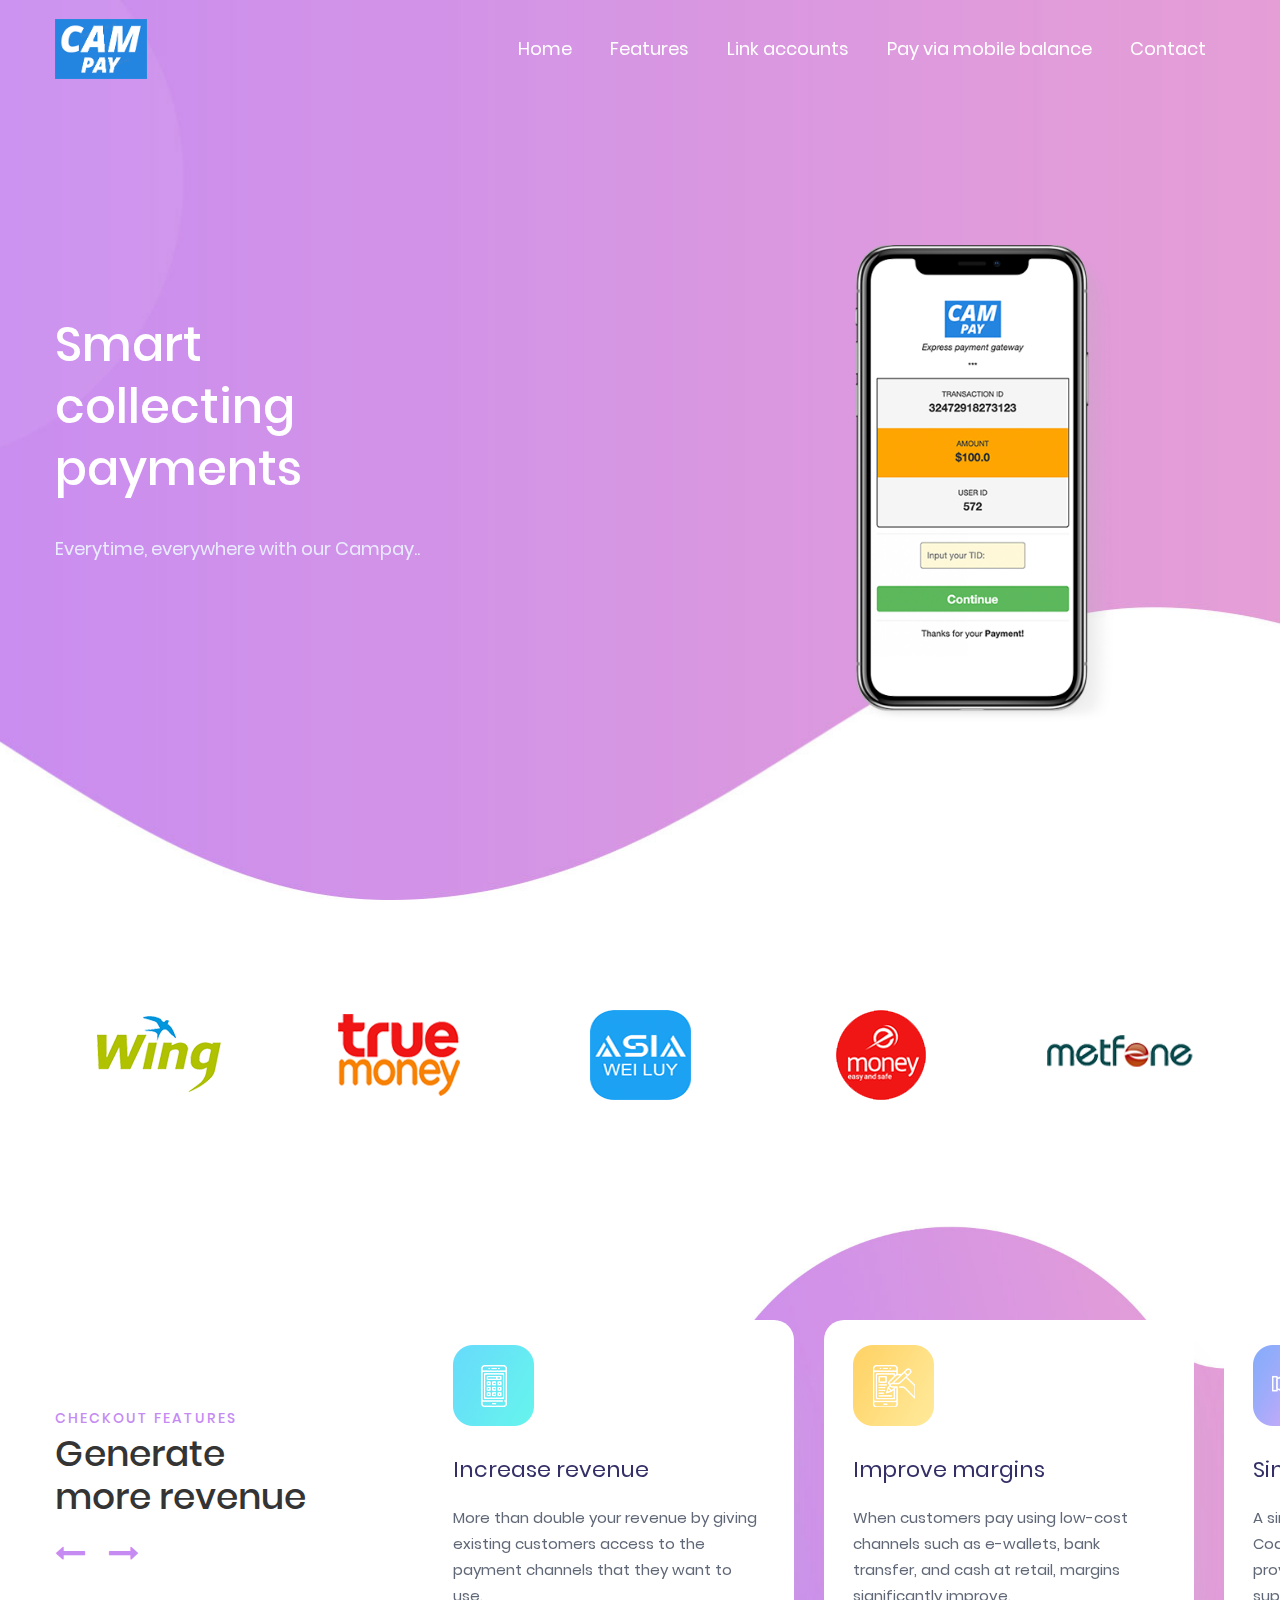
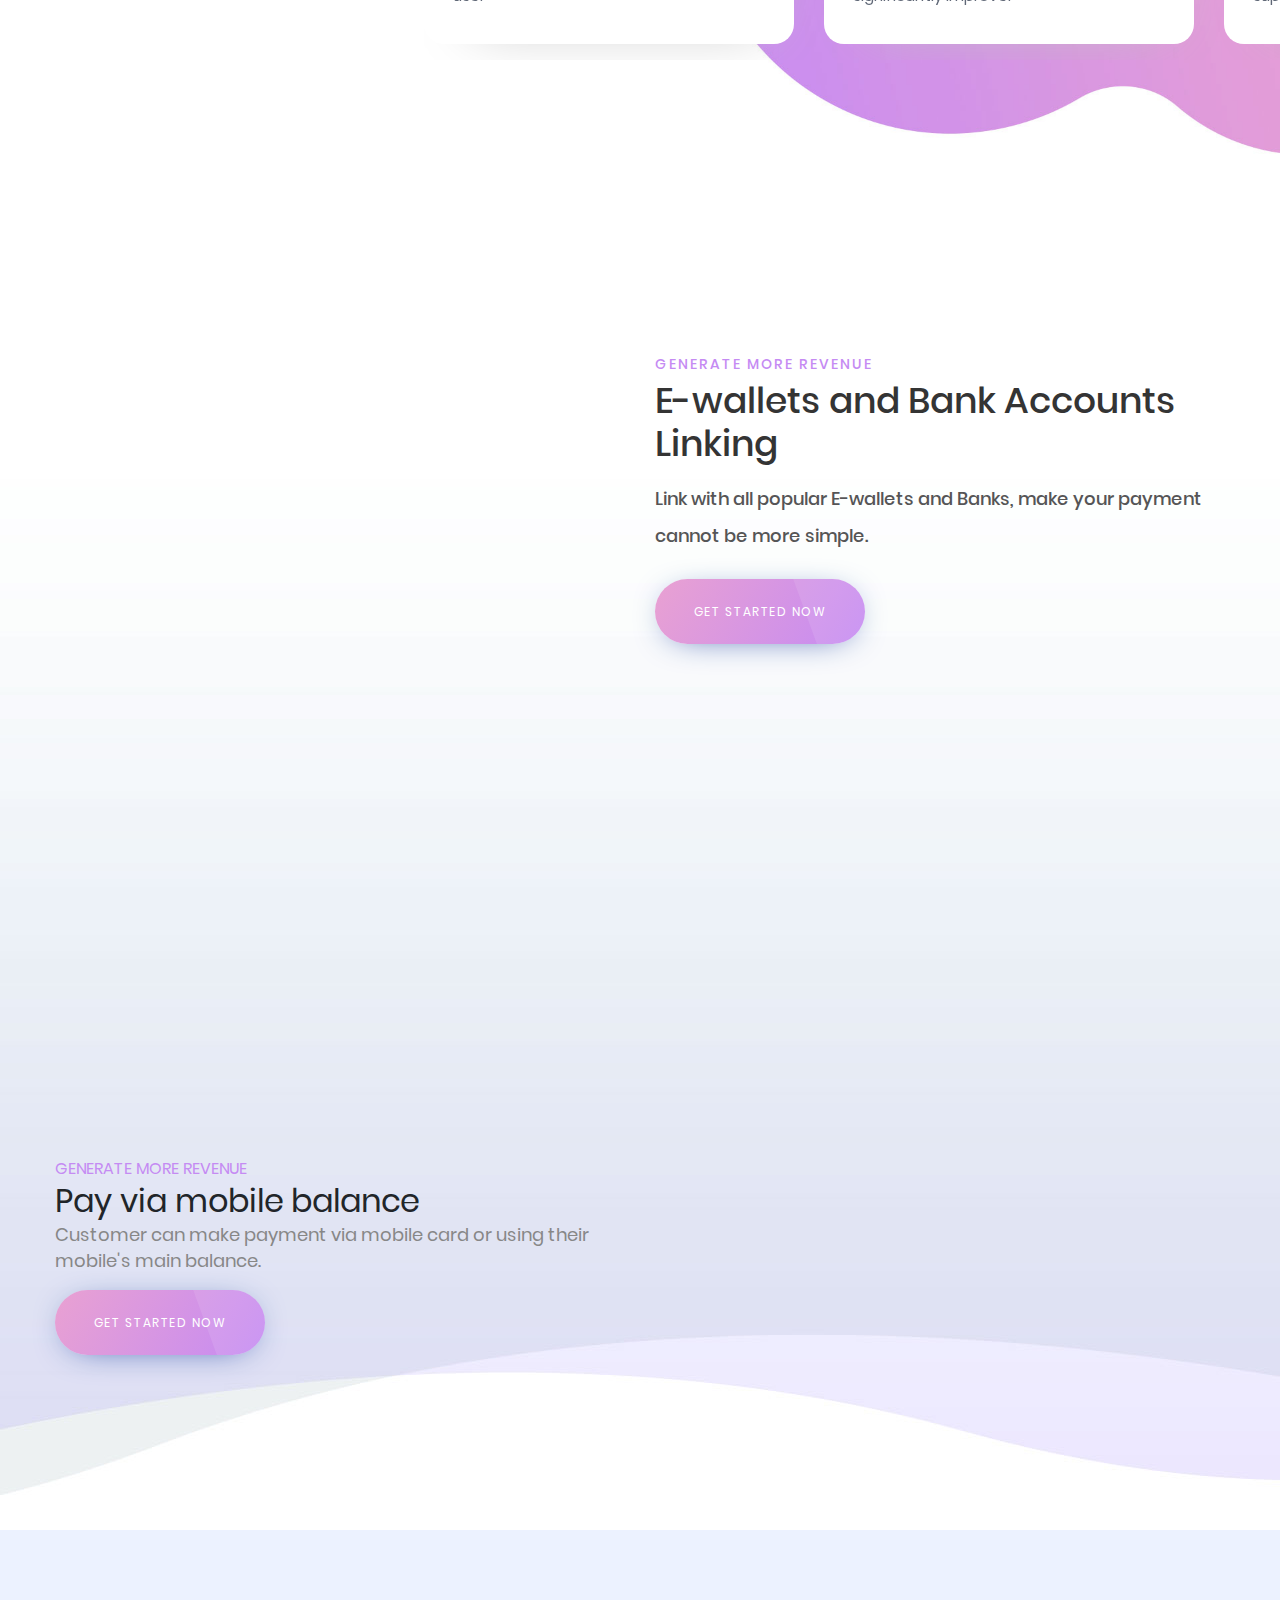
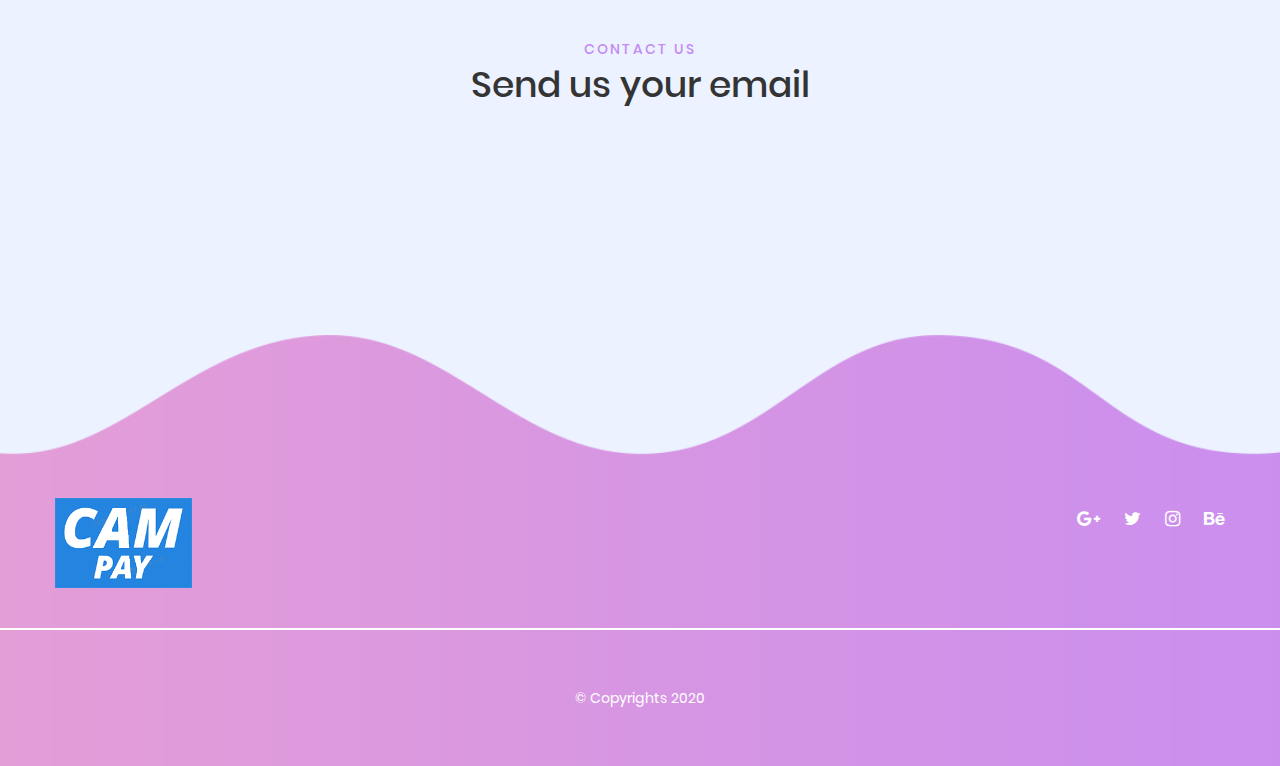
==== commit ba91080b: "change  1" ====
--- a/index.html
+++ b/index.html
@@ -67,39 +67,28 @@
 	<!-- Section Navbar -->
 	<nav class="navbar-1 navbar navbar-expand-lg">
         <div class="container navbar-container">
-            <a class="navbar-brand" href="index.html"><img src="assets/images/logo.png" alt="Appcraft"></a>
+            <a class="navbar-brand" href="index.html"><img src="assets/images/logo.png" ></a>
             <div class="collapse navbar-collapse" id="navbarSupportedContent">
                 <ul class="navbar-nav ml-auto">
-                	<li class="nav-item dropdown-submenu dropdown">
-                        <a class="dropdown-item dropdown-toggle nav-link" href="#" role="button" data-toggle="dropdown" aria-haspopup="true" aria-expanded="false">
+                	<li class="nav-item">
+                        <a href="index.html" class="nav-link scroll-down">
                             Home
                         </a>
-                        <ul class="dropdown-menu">
-                            <li><a href="index.html" class="dropdown-item">Homepage 1</a></li>
-                            <li><a href="Homepage-2.html" class="dropdown-item">Homepage 2</a></li>
-                        </ul>
                     </li>
 	                <li class="nav-item">
 	                    <a href="#section-features1" class="nav-link scroll-down">Features</a>
 	                </li>
 	                <li class="nav-item">
-	                    <a href="#section-pricing1" class="nav-link scroll-down">Pricing</a>
+	                    <a href="#section-features2" class="nav-link scroll-down">Link accounts</a>
 	                </li>
-	                <li class="nav-item dropdown-submenu dropdown">
-                        <a class="dropdown-item dropdown-toggle nav-link" href="#" role="button" data-toggle="dropdown" aria-haspopup="true" aria-expanded="false">
-                            News
-                        </a>
-                        <ul class="dropdown-menu">
-                            <li><a href="Blog-List.html" class="dropdown-item">Blog List</a></li>
-                            <li><a href="Blog-Detail.html" class="dropdown-item">Blog Detail</a></li>
-                        </ul>
-                    </li>
 	                <li class="nav-item">
-	                    <a href="Contact.html" class="nav-link">Contact</a>
+	                    <a href="#section-features3" class="nav-link scroll-down">Pay via mobile balance</a>
+	                </li>
+	                <li class="nav-item">
+	                    <a href="#section-subscribe1" class="nav-link scroll-down">Contact</a>
 	                </li>
                 </ul>
             </div>
-            <a href="#" class="btn-1 shadow1 style3 bgscheme">START FREE TRIAL</a>
             <button type="button" id="sidebarCollapse" class="navbar-toggler active" data-toggle="collapse" data-target="#navbarSupportedContent" aria-controls="navbarSupportedContent" aria-expanded="true" aria-label="Toggle navigation">
                 <span></span>
                 <span></span>
@@ -120,15 +109,12 @@
 						<div class="container">
 							<div class="row">
 								<div class="left col-12 col-sm-12 col-md-7">
-									<h1 class="ez-animate" data-animation="fadeInLeft">Perfect app landing page for your app.</h1>
-									<p class="ez-animate" data-animation="fadeInLeft">Purchase our premium quality complete landing page template.</p>
-									<ul>
-										<li><a href="#"><img class="img-fluid ez-animate" src="assets/images/img-appstore.png" alt="Appcraft" data-animation="fadeInUp"></a></li>
-										<li><a href="#"><img class="img-fluid ez-animate" src="assets/images/img-googleplay.png" alt="Appcraft" data-animation="fadeInUp"></a></li>
-									</ul>
+									<h1 class="ez-animate" data-animation="fadeInLeft">Smart <br> collecting <br> payments</h1>
+									<p class="ez-animate" data-animation="fadeInLeft">Everytime, everywhere with our Campay..</p>
+									
 								</div>
 								<div class="right ez-animate col-12 col-sm-12 col-md-5" data-animation="fadeInRight">
-									<img class="img-fluid" src="assets/images/img-1.png" alt="Appcraft">
+									<img class="img-fluid" src="assets/images/img-1.png" >
 								</div>
 							</div>
 						</div>
@@ -145,27 +131,27 @@
 			<div class="row">
 				<!-- Item -->
 				<div class="item col">
-					<a href="#"><img src="assets/images/img-client1.png" alt="Appcraft"></a>
-				</div>
-				<!-- /.Item -->
-				<!-- Item -->
-				<div class="item col">
-					<a href="#"><img src="assets/images/img-client2.png" alt="Appcraft"></a>
-				</div>
-				<!-- /.Item -->
-				<!-- Item -->
-				<div class="item col">
-					<a href="#"><img src="assets/images/img-client3.png" alt="Appcraft"></a>
-				</div>
-				<!-- /.Item -->
-				<!-- Item -->
-				<div class="item col">
-					<a href="#"><img src="assets/images/img-client4.png" alt="Appcraft"></a>
-				</div>
-				<!-- /.Item -->
-				<!-- Item -->
-				<div class="item col">
-					<a href="#"><img src="assets/images/img-client5.png" alt="Appcraft"></a>
+					<a href="#"><img src="assets/images/img-client1.png" ></a>
+				</div>
+				<!-- /.Item -->
+				<!-- Item -->
+				<div class="item col">
+					<a href="#"><img src="assets/images/img-client2.png" ></a>
+				</div>
+				<!-- /.Item -->
+				<!-- Item -->
+				<div class="item col">
+					<a href="#"><img src="assets/images/img-client3.png" ></a>
+				</div>
+				<!-- /.Item -->
+				<!-- Item -->
+				<div class="item col">
+					<a href="#"><img src="assets/images/img-client4.png" ></a>
+				</div>
+				<!-- /.Item -->
+				<!-- Item -->
+				<div class="item col">
+					<a href="#"><img src="assets/images/img-client5.png" ></a>
 				</div>
 				<!-- /.Item -->
 			</div>
@@ -178,7 +164,7 @@
 			<div class="row">
 				<div class="left">
 					<h6 class="clscheme">Checkout features</h6>
-					<h2>The only app you will need</h2>
+					<h2>Generate more revenue</h2>
 					<ul>
 						<li><i class="fa fa-long-arrow-left clscheme"></i></li>
 						<li><i class="fa fa-long-arrow-right clscheme"></i></li>
@@ -190,57 +176,50 @@
 							<!-- Item -->
 							<div class="swiper-slide">
 								<div class="item">
-									<img src="assets/images/img-icon1.png" alt="Appcraft">
-									<h3>Free Caliing Service</h3>
-									<p>Direct mailing research development buyer iPad validation startup social proof learning curve user experience analytics</p>
-								</div>
-							</div>
-							<!-- /.Item -->
-							<!-- Item -->
-							<div class="swiper-slide">
-								<div class="item">
-									<img src="assets/images/img-icon2.png" alt="Appcraft">
-									<h3>Free Caliing Service</h3>
-									<p>Direct mailing research development buyer iPad validation startup social proof learning curve user experience analytics</p>
-								</div>
-							</div>
-							<!-- /.Item -->
-							<!-- Item -->
-							<div class="swiper-slide">
-								<div class="item">
-									<img src="assets/images/img-icon3.png" alt="Appcraft">
-									<h3>Free Caliing Service</h3>
-									<p>Direct mailing research development buyer iPad validation startup social proof learning curve user experience analytics</p>
-								</div>
-							</div>
-							<!-- /.Item -->
-							<!-- Item -->
-							<div class="swiper-slide">
-								<div class="item">
-									<img src="assets/images/img-icon1.png" alt="Appcraft">
-									<h3>Free Caliing Service</h3>
-									<p>Direct mailing research development buyer iPad validation startup social proof learning curve user experience analytics</p>
-								</div>
-							</div>
-							<!-- /.Item -->
-							<!-- Item -->
-							<div class="swiper-slide">
-								<div class="item">
-									<img src="assets/images/img-icon2.png" alt="Appcraft">
-									<h3>Free Caliing Service</h3>
-									<p>Direct mailing research development buyer iPad validation startup social proof learning curve user experience analytics</p>
-								</div>
-							</div>
-							<!-- /.Item -->
-							<!-- Item -->
-							<div class="swiper-slide">
-								<div class="item">
-									<img src="assets/images/img-icon3.png" alt="Appcraft">
-									<h3>Free Caliing Service</h3>
-									<p>Direct mailing research development buyer iPad validation startup social proof learning curve user experience analytics</p>
-								</div>
-							</div>
-							<!-- /.Item -->
+									<img src="assets/images/img-icon1.png" >
+									<h3>Increase revenue</h3>
+									<p>More than double your revenue by giving existing customers access to the payment channels that they want to use.</p>
+								</div>
+							</div>
+							<!-- /.Item -->
+							<!-- Item -->
+							<div class="swiper-slide">
+								<div class="item">
+									<img src="assets/images/img-icon2.png" >
+									<h3>Improve margins</h3>
+									<p>When customers pay using low-cost channels such as
+e-wallets, bank transfer, and cash at retail, margins significantly improve.</p>
+								</div>
+							</div>
+							<!-- /.Item -->
+							<!-- Item -->
+							<div class="swiper-slide">
+								<div class="item">
+									<img src="assets/images/img-icon3.png" >
+									<h3>Simple integration</h3>
+									<p>A single developer can implement the Codapay API in a few days, and we provide clear documentation, technical support, and resources for testing.</p>
+								</div>
+							</div>
+							<!-- /.Item -->
+							<!-- Item -->
+							<div class="swiper-slide">
+								<div class="item">
+									<img src="assets/images/img-icon1.png" >
+									<h3>Global coverage</h3>
+									<p>One integration unlocks connections to telcos, banks, e-wallets, cash at retail, and vouchers in more than twenty countries, making it an efficient use of time</p>
+								</div>
+							</div>
+							<!-- /.Item -->
+							<!-- Item -->
+							<div class="swiper-slide">
+								<div class="item">
+									<img src="assets/images/img-icon2.png" >
+									<h3>Marketing support</h3>
+									<p>Get access to our proprietary marketing resources, and let our team work to unlock resources from local payment channels for you.</p>
+								</div>
+							</div>
+							<!-- /.Item -->
+							
 						</div>
 					</div>
 				</div>
@@ -256,14 +235,13 @@
 				<div class="row">
 					<div class="left col-sm-12 col-md-6">
 						<div class="img-container">
-							<img class="circleicon1 ez-animate" src="assets/images/img-circleicon1.png" alt="Appcraft" data-animation="fadeInUp">
 							<img class="img-fluid ez-animate" src="assets/images/img-2.png" alt="Appcraft" data-animation="fadeInLeft">
 						</div>
 					</div>
 					<div class="right my-auto col-sm-12 col-md-6">
-						<h6 class="clscheme">01 – Add new task</h6>
-						<h2>Everything starts with the task</h2>
-						<p>There are many variations of passages of lorem ipsum available, but the majority have suffered alteration in some form, by injected humour lorem ipsum is simply free text in the</p>
+						<h6 class="clscheme">GENERATE MORE REVENUE</h6>
+						<h2>E-wallets and Bank Accounts Linking</h2>
+						<p>Link with all popular E-wallets and Banks, make your payment cannot be more simple.</p>
 						<a href="#" class="btn-2 shadow1 style3 bgscheme">GET STARTED NOW</a>
 					</div>
 				</div>
@@ -271,18 +249,17 @@
 		</div>
 		<!-- /.Section Features 2 -->
 		<!-- Section Features 2 -->
-		<div class="section-features2">
+		<div id="section-features3">
 			<div class="container">
 				<div class="row">
 					<div class="right my-auto col-sm-12 col-md-6">
-						<h6 class="clscheme">01 – Add new task</h6>
-						<h2>Everything starts with the task</h2>
-						<p>There are many variations of passages of lorem ipsum available, but the majority have suffered alteration in some form, by injected humour lorem ipsum is simply free text in the</p>
+						<h6 class="clscheme">GENERATE MORE REVENUE</h6>
+						<h2>Pay via mobile balance</h2>
+						<p>Customer can make payment via mobile card or using their mobile's main balance.</p>
 						<a href="#" class="btn-2 shadow1 style3 bgscheme">GET STARTED NOW</a>
 					</div>
 					<div class="left col-sm-12 col-md-6">
 						<div class="img-container">
-							<img class="circleicon1 ez-animate" src="assets/images/img-circleicon2.png" alt="Appcraft" data-animation="fadeInUp">
 							<img class="img-fluid ez-animate" src="assets/images/img-3.png" alt="Appcraft" data-animation="fadeInRight">
 						</div>
 					</div>
@@ -292,282 +269,33 @@
 		<!-- /.Section Features 2 -->
 	</div>
 	<!-- /.Features Wrap -->
-	<!-- Section APP Screen 1 -->
-	<div id="section-appscreen1">
-		<div class="container">
-			<div class="row">
-				<div class="title1 col-12">
-					<h6 class="clscheme">APP SCREEN</h6>
-					<h2>How our app looks like</h2>
-				</div>
-			</div>
-		</div>
-		<div class="container appscreen1">
-			<div class="row">
-				<div class="owl-carousel owl-theme">
-					<!-- Item -->
-					<div class="item">
-						<img class="img-fluid" src="assets/images/img-screen1.jpg" alt="Appcraft">
-					</div>
-					<!-- /.Item -->
-					<!-- Item -->
-					<div class="item">
-						<img class="img-fluid" src="assets/images/img-screen2.jpg" alt="Appcraft">
-					</div>
-					<!-- /.Item -->
-					<!-- Item -->
-					<div class="item">
-						<img class="img-fluid" src="assets/images/img-screen3.jpg" alt="Appcraft">
-					</div>
-					<!-- /.Item -->
-					<!-- Item -->
-					<div class="item">
-						<img class="img-fluid" src="assets/images/img-screen4.jpg" alt="Appcraft">
-					</div>
-					<!-- /.Item -->
-					<!-- Item -->
-					<div class="item">
-						<img class="img-fluid" src="assets/images/img-screen5.jpg" alt="Appcraft">
-					</div>
-					<!-- /.Item -->
-					<!-- Item -->
-					<div class="item">
-						<img class="img-fluid" src="assets/images/img-screen1.jpg" alt="Appcraft">
-					</div>
-					<!-- /.Item -->
-					<!-- Item -->
-					<div class="item">
-						<img class="img-fluid" src="assets/images/img-screen1.jpg" alt="Appcraft">
-					</div>
-					<!-- /.Item -->
-					<!-- Item -->
-					<div class="item">
-						<img class="img-fluid" src="assets/images/img-screen2.jpg" alt="Appcraft">
-					</div>
-					<!-- /.Item -->
-					<!-- Item -->
-					<div class="item">
-						<img class="img-fluid" src="assets/images/img-screen3.jpg" alt="Appcraft">
-					</div>
-					<!-- /.Item -->
-					<!-- Item -->
-					<div class="item">
-						<img class="img-fluid" src="assets/images/img-screen4.jpg" alt="Appcraft">
-					</div>
-					<!-- /.Item -->
-				</div>
-				<!-- Add Pagination -->
-				<div class="swiper-pagination"></div>
-			</div>
-		</div>
-	</div>
-	<!-- /.Section APP Sreen 1 -->
-	<!-- Section Pricingn 1 -->
-	<div id="section-pricing1">
-		<div class="container">
-			<div class="row">
-				<div class="title1 col-12">
-					<h6 class="clscheme">PRICING</h6>
-					<h2>Built for your projects</h2>
-				</div>
-				<!-- Item -->
-				<div class="item ez-animate col-md-4" data-animation="fadeInLeft">
-					<div class="label bgsolidscheme">REGULAR</div>
-					<div class="title">Startup Plan</div>
-					<ul>
-						<li>10 pages</li>
-						<li>500 gb storage</li>
-						<li>10 sdd Database</li>
-						<li>Free coustom domain</li>
-						<li>24/7 free support</li>
-					</ul>
-					<div class="price clscheme"><span class="currency">$</span> 25 <span class="duration">/m</span></div>
-					<div class="cta">
-						<a href="#" class="btn-1 shadow1 style3 bgscheme">START FREE TRIAL</a>
-					</div>
-				</div>
-				<!-- /.Item -->
-				<!-- Item -->
-				<div class="item ez-animate active selected col-md-4" data-animation="fadeInUp">
-					<div class="label bgsolidscheme">BEST PICKS</div>
-					<div class="title">Startup Plan</div>
-					<ul>
-						<li>10 pages</li>
-						<li>500 gb storage</li>
-						<li>10 sdd Database</li>
-						<li>Free coustom domain</li>
-						<li>24/7 free support</li>
-					</ul>
-					<div class="price clscheme"><span class="currency">$</span> 35 <span class="duration">/m</span></div>
-					<div class="cta">
-						<a href="#" class="btn-1 shadow1 style3 bgscheme">START FREE TRIAL</a>
-					</div>
-				</div>
-				<!-- /.Item -->
-				<!-- Item -->
-				<div class="item ez-animate col-md-4" data-animation="fadeInRight">
-					<div class="label bgsolidscheme">PLATINUM</div>
-					<div class="title">Startup Plan</div>
-					<ul>
-						<li>10 pages</li>
-						<li>500 gb storage</li>
-						<li>10 sdd Database</li>
-						<li>Free coustom domain</li>
-						<li>24/7 free support</li>
-					</ul>
-					<div class="price clscheme"><span class="currency">$</span> 45 <span class="duration">/m</span></div>
-					<div class="cta">
-						<a href="#" class="btn-1 shadow1 style3 bgscheme">START FREE TRIAL</a>
-					</div>
-				</div>
-				<!-- /.Item -->
-			</div>
-		</div>
-	</div>
-	<!-- /.Section Pricingn 1 -->
-	<!-- Section Testimonial 1 -->
-	<div id="section-testimonial1">
-		<div class="container">
-			<div class="row">
-				<div class="title1 col-12">
-					<h6 class="clscheme">USER REVIEWS</h6>
-					<h2>What users say about us</h2>
-				</div>
-			</div>
-		</div>
-		<div class="container testimonial1">
-			<img class="img-fluid bg-testimonial" src="assets/images/bg-testimonial1.jpg" alt="Appcraft">
-			<div class="row">
-				<div class="owl-carousel owl-theme">
-					<!-- Item -->
-					<div class="item">
-						<img src="assets/images/img-testimonial1.png" alt="Appcraft">
-						<h3>Arya Stark</h3>
-						<h4>Client</h4>
-						<ul>
-							<li><i class="fa fa-star"></i></li>
-							<li><i class="fa fa-star"></i></li>
-							<li><i class="fa fa-star"></i></li>
-							<li><i class="fa fa-star"></i></li>
-							<li><i class="fa fa-star"></i></li>
-						</ul>
-						<p>As part of the classes I teach, I task my students with preparing a lot of presentations. To save time & reduce boredom, I occasionally have only a pick who presents the good work!</p>
-					</div>
-					<!-- /.Item -->
-					<!-- Item -->
-					<div class="item">
-						<img src="assets/images/img-testimonial2.png" alt="Appcraft">
-						<h3>Arya Stark</h3>
-						<h4>Client</h4>
-						<ul>
-							<li><i class="fa fa-star"></i></li>
-							<li><i class="fa fa-star"></i></li>
-							<li><i class="fa fa-star"></i></li>
-							<li><i class="fa fa-star"></i></li>
-							<li><i class="fa fa-star"></i></li>
-						</ul>
-						<p>As part of the classes I teach, I task my students with preparing a lot of presentations. To save time & reduce boredom, I occasionally have only a pick who presents the good work!</p>
-					</div>
-					<!-- /.Item -->
-					<!-- Item -->
-					<div class="item">
-						<img src="assets/images/img-testimonial3.png" alt="Appcraft">
-						<h3>Arya Stark</h3>
-						<h4>Client</h4>
-						<ul>
-							<li><i class="fa fa-star"></i></li>
-							<li><i class="fa fa-star"></i></li>
-							<li><i class="fa fa-star"></i></li>
-							<li><i class="fa fa-star"></i></li>
-							<li><i class="fa fa-star"></i></li>
-						</ul>
-						<p>As part of the classes I teach, I task my students with preparing a lot of presentations. To save time & reduce boredom, I occasionally have only a pick who presents the good work!</p>
-					</div>
-					<!-- /.Item -->
-					<!-- Item -->
-					<div class="item">
-						<img src="assets/images/img-testimonial1.png" alt="Appcraft">
-						<h3>Arya Stark</h3>
-						<h4>Client</h4>
-						<ul>
-							<li><i class="fa fa-star"></i></li>
-							<li><i class="fa fa-star"></i></li>
-							<li><i class="fa fa-star"></i></li>
-							<li><i class="fa fa-star"></i></li>
-							<li><i class="fa fa-star"></i></li>
-						</ul>
-						<p>As part of the classes I teach, I task my students with preparing a lot of presentations. To save time & reduce boredom, I occasionally have only a pick who presents the good work!</p>
-					</div>
-					<!-- /.Item -->
-					<!-- Item -->
-					<div class="item">
-						<img src="assets/images/img-testimonial2.png" alt="Appcraft">
-						<h3>Arya Stark</h3>
-						<h4>Client</h4>
-						<ul>
-							<li><i class="fa fa-star"></i></li>
-							<li><i class="fa fa-star"></i></li>
-							<li><i class="fa fa-star"></i></li>
-							<li><i class="fa fa-star"></i></li>
-							<li><i class="fa fa-star"></i></li>
-						</ul>
-						<p>As part of the classes I teach, I task my students with preparing a lot of presentations. To save time & reduce boredom, I occasionally have only a pick who presents the good work!</p>
-					</div>
-					<!-- /.Item -->
-				</div>
-			</div>
-		</div>
-	</div>
-	<!-- /.Section Testimonial 1 -->
+
 	<!-- Section Subscribe 1 -->
 	<div id="section-subscribe1">
 		<div class="container">
 			<div class="row">
 				<div class="title1 col-12">
-					<h6 class="clscheme">NEWSLETTER</h6>
-					<h2>Subscribe to our newsletter</h2>
+					<h6 class="clscheme">CONTACT US</h6>
+					<h2>Send us your email</h2>
 				</div>
 				<div class="form col-12 ez-animate" data-animation="fadeInUp">
 					<form action="#" id="SubscribeForm">
 						<input type="email" name="yourEmail" placeholder="Enter your email address" required="">
-						<button type="submit" class="shadow1 bgscheme">SUBSCRIBE NOW</button>
+						<button type="submit" class="shadow1 bgscheme">SEND</button>
 					</form>
 				</div>
 			</div>
 		</div>
 	</div>
 	<!-- /.Section Subscribe 1 -->
-	<!-- Section Download 1 -->
-	<div id="section-download1">
-		<div class="container">
-			<div class="row">
-				<div class="col-12">
-					<h1>Download Today</h1>
-					<p>and get started with a free 1 month trial for your business</p>
-					<ul>
-						<li>
-							<a href="#">
-								<img class="img-fluid ez-animate" src="assets/images/img-appstore.png" alt="Appcraft" data-animation="fadeInUp">
-							</a>
-						</li>
-						<li>
-							<a href="#">
-								<img class="img-fluid ez-animate" src="assets/images/img-googleplay.png" alt="Appcraft" data-animation="fadeInUp">
-							</a>
-						</li>
-					</ul>
-				</div>
-			</div>
-		</div>
-	</div>
-	<!-- /.Section Download 1 -->
+
 	<!-- Section Footer -->
 	<div id="section-footer">
 		<div class="container">
 			<div class="footer-widget">
 				<div class="row">
 					<div class="left col-md-6">
-						<a href="index.html"><img src="assets/images/logo.png" alt="Appcraft"></a>
+						<a href="index.html"><img height="90" src="assets/images/logo.png" ></a>
 					</div>
 					<div class="right col-md-6">
 						<div class="social-links">
@@ -582,7 +310,7 @@
 		</div>
 		<div class="footer-copyright container-fluid ">
 			<div class="col-12">
-				<p>© 2019 Copyrights <a href="https://themeforest.net/user/puricreative/portfolio">PuriCreative</a></p>
+				<p>© Copyrights 2020</p>
 			</div>
 		</div>
 	</div>
--- a/assets/css/style.css
+++ b/assets/css/style.css
@@ -3208,7 +3208,8 @@
 body.scheme3 #section-footer {
     background-image: url(../images/bg-footer3.png);
     -webkit-transition: all 0.2s ease-in-out;
-  transition: all 0.2s ease-in-out;
+    transition: all 0.2s ease-in-out;
+    background-color: #ecf2ff;
 }
 
 /**
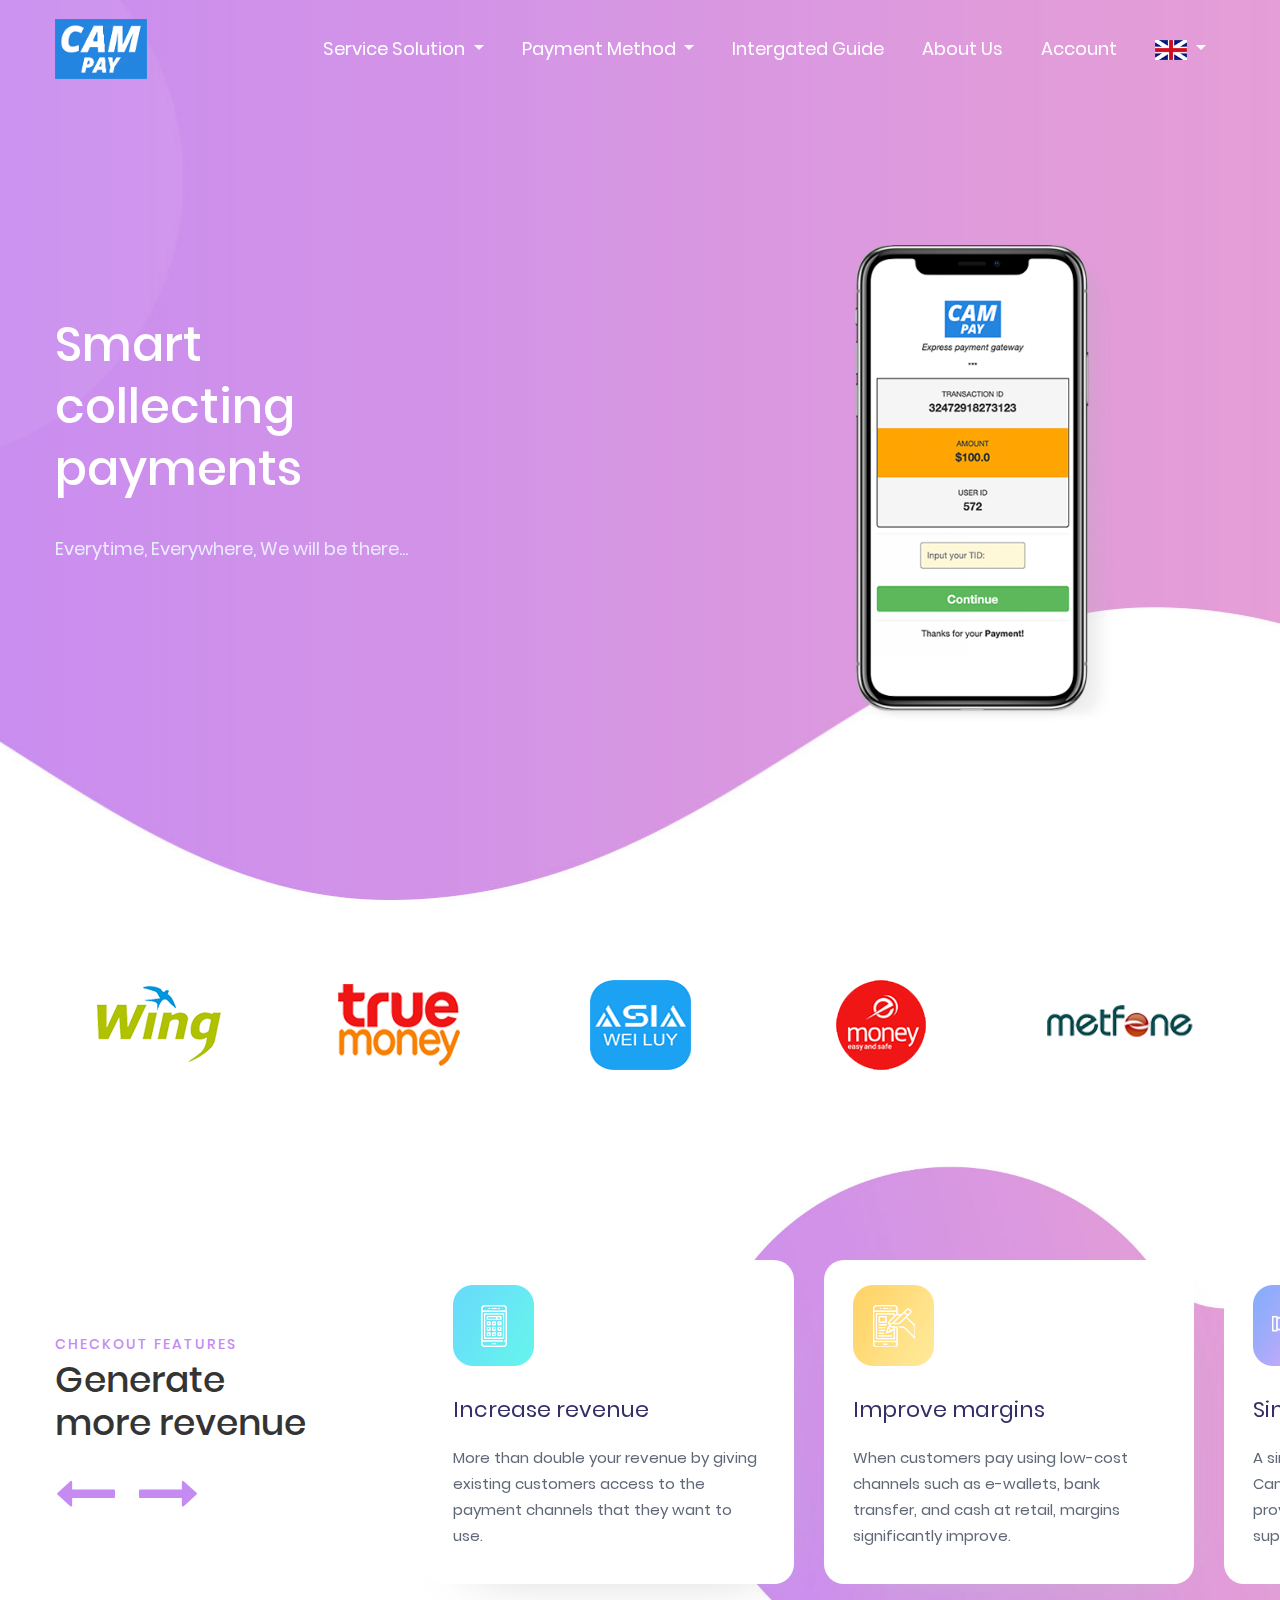
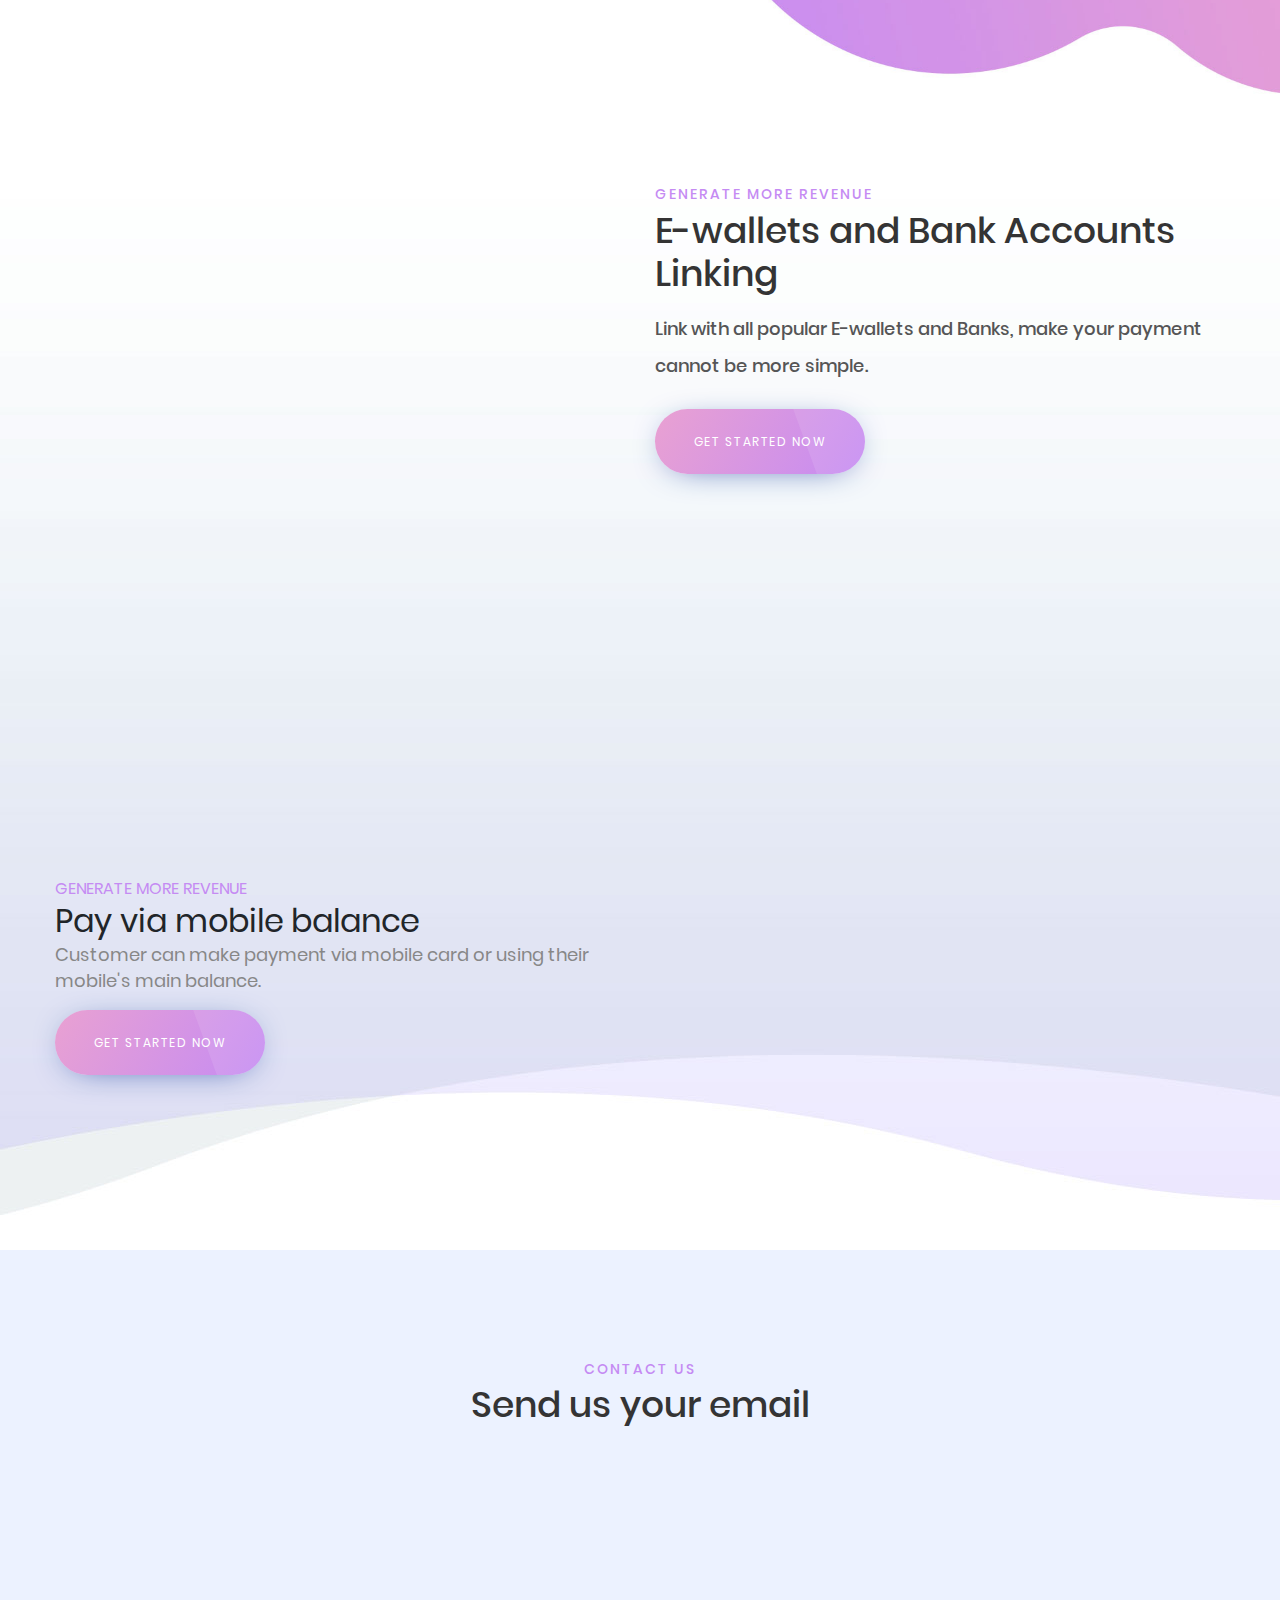
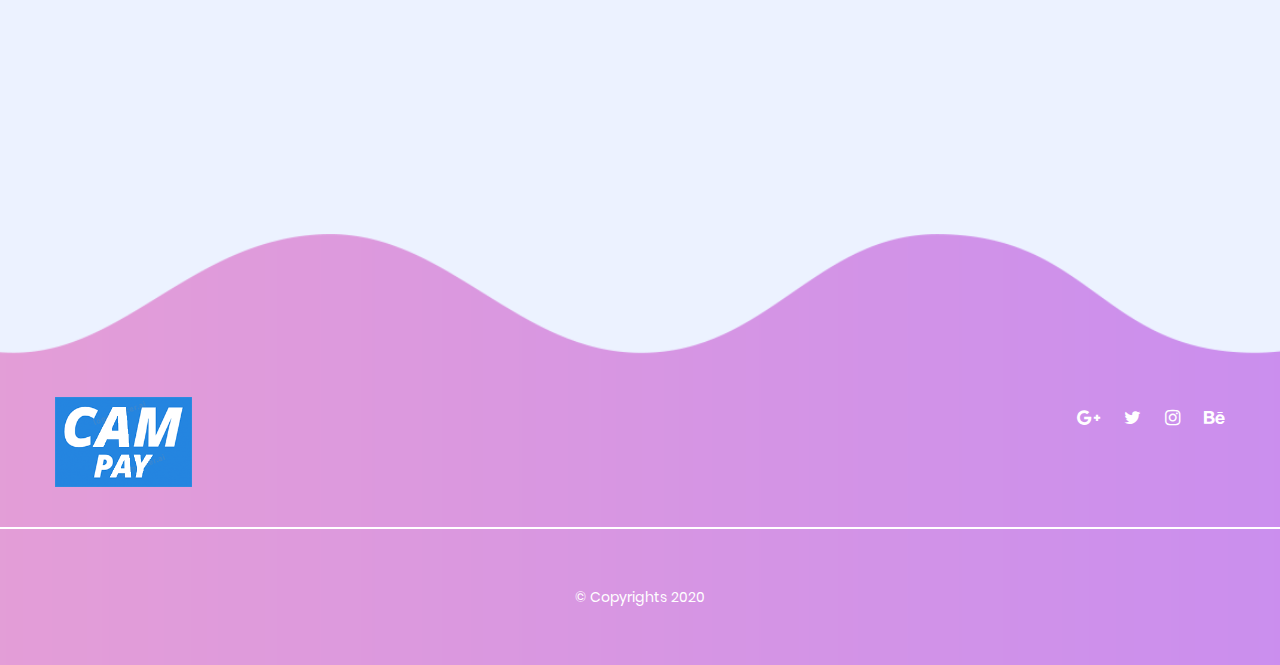
==== commit e31f90b4: "change 22052020" ====
--- a/index.html
+++ b/index.html
@@ -8,13 +8,7 @@
     <![endif]-->
     <!-- First Mobile Meta -->
     <meta name="viewport" content="width=device-width, initial-scale=1.0">
-    <!-- Pgae Description -->
-    <meta name="description" content="Appcraft portfolio Template">
-    <!-- Page Kewords -->
-    <meta name="keywords" content="Appcraft">
-    <!-- Site Author -->
-    <meta name="author" content="Appcraft">
-    <!-- Title -->
+    
     <title>CamPay</title>
     <!-- Favicon -->
     <link rel="shortcut icon" href="assets/images/favicon.png">
@@ -70,23 +64,50 @@
             <a class="navbar-brand" href="index.html"><img src="assets/images/logo.png" ></a>
             <div class="collapse navbar-collapse" id="navbarSupportedContent">
                 <ul class="navbar-nav ml-auto">
-                	<li class="nav-item">
-                        <a href="index.html" class="nav-link scroll-down">
-                            Home
+
+                	<li class="nav-item dropdown-submenu dropdown">
+                        <a class="dropdown-item dropdown-toggle nav-link" href="#" role="button" data-toggle="dropdown" aria-haspopup="true" aria-expanded="false">
+                            Service Solution
                         </a>
+                        <ul class="dropdown-menu">
+                            <li><a href="index.html" class="dropdown-item">Online Payment</a></li>
+                        </ul>
                     </li>
+
+                	<li class="nav-item dropdown-submenu dropdown">
+                        <a class="dropdown-item dropdown-toggle nav-link" href="#" role="button" data-toggle="dropdown" aria-haspopup="true" aria-expanded="false">
+                            Payment Method
+                        </a>
+                        <ul class="dropdown-menu">
+                            <li><a href="index.html" class="dropdown-item">Scratch Card</a></li>
+                            <li><a href="index.html" class="dropdown-item">E-wallet</a></li>
+                            <li><a href="index.html" class="dropdown-item">Main Balance</a></li>
+                        </ul>
+                    </li>
+
 	                <li class="nav-item">
-	                    <a href="#section-features1" class="nav-link scroll-down">Features</a>
+	                    <a href="#section-features2" class="nav-link scroll-down">Intergated Guide</a>
 	                </li>
+	                
 	                <li class="nav-item">
-	                    <a href="#section-features2" class="nav-link scroll-down">Link accounts</a>
+	                    <a href="#section-features3" class="nav-link scroll-down">About Us</a>
 	                </li>
+
 	                <li class="nav-item">
-	                    <a href="#section-features3" class="nav-link scroll-down">Pay via mobile balance</a>
+	                    <a href="#section-subscribe1" class="nav-link scroll-down">Account</a>
 	                </li>
-	                <li class="nav-item">
-	                    <a href="#section-subscribe1" class="nav-link scroll-down">Contact</a>
-	                </li>
+
+                	<li class="nav-item dropdown-submenu dropdown">
+                        <a class="dropdown-item dropdown-toggle nav-link" href="#" role="button" data-toggle="dropdown" aria-haspopup="true" aria-expanded="false">
+                            <img src="assets/images/english.png" height="20" alt="">
+                        </a>
+                        <ul class="dropdown-menu">
+                            <li><a href="index.html" class="dropdown-item">English</a></li>
+                            <li><a href="index.html" class="dropdown-item">Vietnamese</a></li>
+                            <li><a href="index.html" class="dropdown-item">Khmer</a></li>
+                        </ul>
+                    </li>
+
                 </ul>
             </div>
             <button type="button" id="sidebarCollapse" class="navbar-toggler active" data-toggle="collapse" data-target="#navbarSupportedContent" aria-controls="navbarSupportedContent" aria-expanded="true" aria-label="Toggle navigation">
@@ -104,13 +125,13 @@
 	  	<div class="swiper-container">
 		    <div class="swiper-wrapper d-none">
 		    	<!-- Item -->
-				<div class="swiper-slide">
+				<div class="swiper-slide" data-swiper-autoplay="2000">
 					<div class="slider-content">
 						<div class="container">
 							<div class="row">
 								<div class="left col-12 col-sm-12 col-md-7">
 									<h1 class="ez-animate" data-animation="fadeInLeft">Smart <br> collecting <br> payments</h1>
-									<p class="ez-animate" data-animation="fadeInLeft">Everytime, everywhere with our Campay..</p>
+									<p class="ez-animate" data-animation="fadeInLeft">Everytime, Everywhere, We will be there...</p>
 									
 								</div>
 								<div class="right ez-animate col-12 col-sm-12 col-md-5" data-animation="fadeInRight">
@@ -197,7 +218,7 @@
 								<div class="item">
 									<img src="assets/images/img-icon3.png" >
 									<h3>Simple integration</h3>
-									<p>A single developer can implement the Codapay API in a few days, and we provide clear documentation, technical support, and resources for testing.</p>
+									<p>A single developer can implement the CamPay API in a few days, and we provide clear documentation, technical support, and resources for testing.</p>
 								</div>
 							</div>
 							<!-- /.Item -->
@@ -280,7 +301,15 @@
 				</div>
 				<div class="form col-12 ez-animate" data-animation="fadeInUp">
 					<form action="#" id="SubscribeForm">
+						<input type="text" name="yourName" placeholder="Enter your name" required="">
+
+						<input type="number" name="yourNumber" placeholder="Enter your phone number" required="">
+						<br>
+
 						<input type="email" name="yourEmail" placeholder="Enter your email address" required="">
+						<input type="text" name="message" placeholder="Message...">
+
+						<br><br>
 						<button type="submit" class="shadow1 bgscheme">SEND</button>
 					</form>
 				</div>
--- a/assets/css/style.css
+++ b/assets/css/style.css
@@ -1113,7 +1113,7 @@
  *   4.2 SECTION CLIENTS 1   *
  *===========================*/
 #section-clients1{
-  padding: 110px 0;
+  padding: 80px 0;
   text-align: center;
   background: #ffffff;
 }
@@ -1183,7 +1183,7 @@
   margin-left: 20px;
 }
 #section-features1 .left ul li i:before{
-  font-size: 30px;
+  font-size: 60px;
 }
 #section-features1 .left ul li i:hover:before{
   color: #343434;
@@ -1233,7 +1233,7 @@
  *===========================*/
 #section-features2,
 .section-features2{
-  padding: 110px 0;
+  /* padding: 110px 0; */
 }
 #section-features2 .left,
 .section-features2 .left{
@@ -1565,12 +1565,13 @@
 }
 #section-subscribe1 form input{
   font-family: 'Poppins-Medium';
-  font-size: 16px; 
-    color: #555556;
+  font-size: 16px;
+  color: #555556;
   border-radius: 40px;
   width: 100%;
   max-width: 560px;
   padding: 22px 35px;
+  margin-top: 10px;
 }
 #section-subscribe1 .form ::-webkit-input-placeholder {
   font-family: 'Poppins-Medium';
@@ -2768,7 +2769,8 @@
       text-align: left;
   }
   #section-slider1 .swiper-slide .slider-content .right{
-    display: none;
+    /* display: none; */
+    max-height: 450px;
   }
   #section-slider1 .swiper-slide .slider-content .left h1 {
       font-size: 35px;
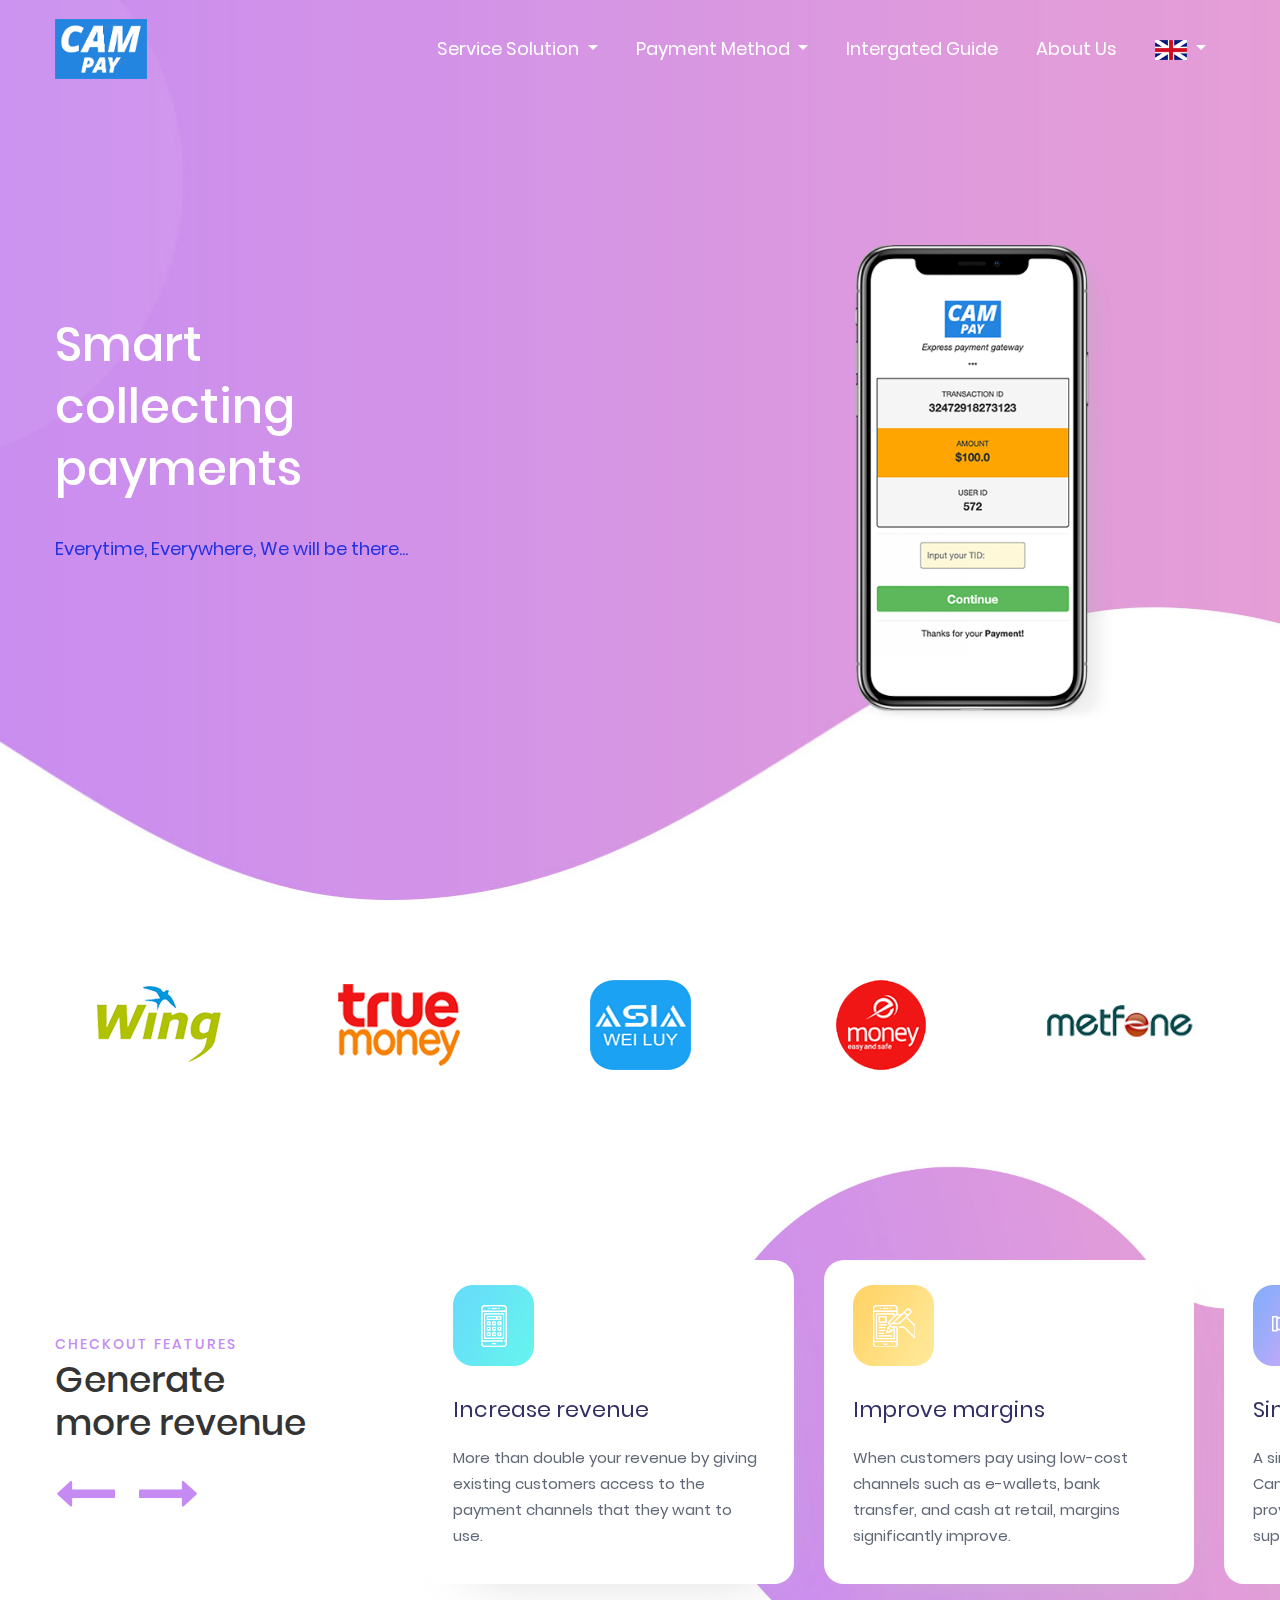
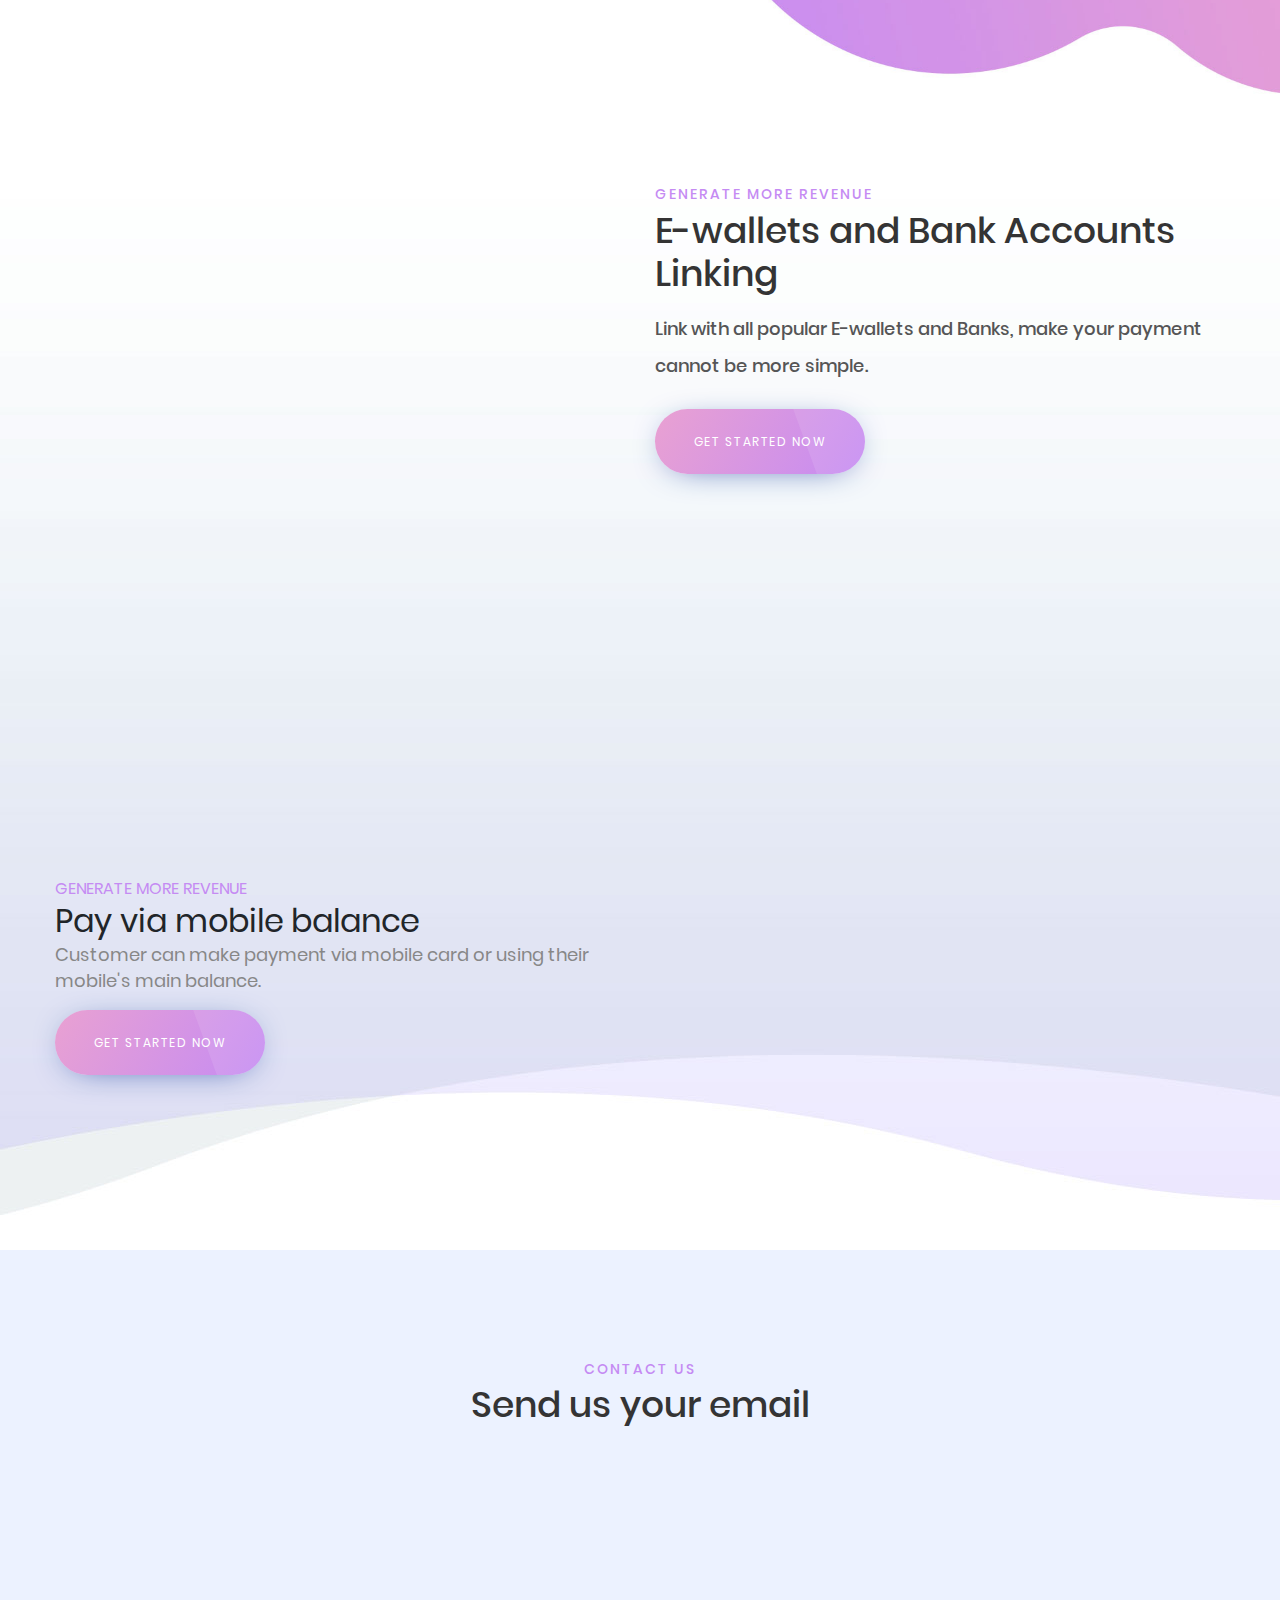
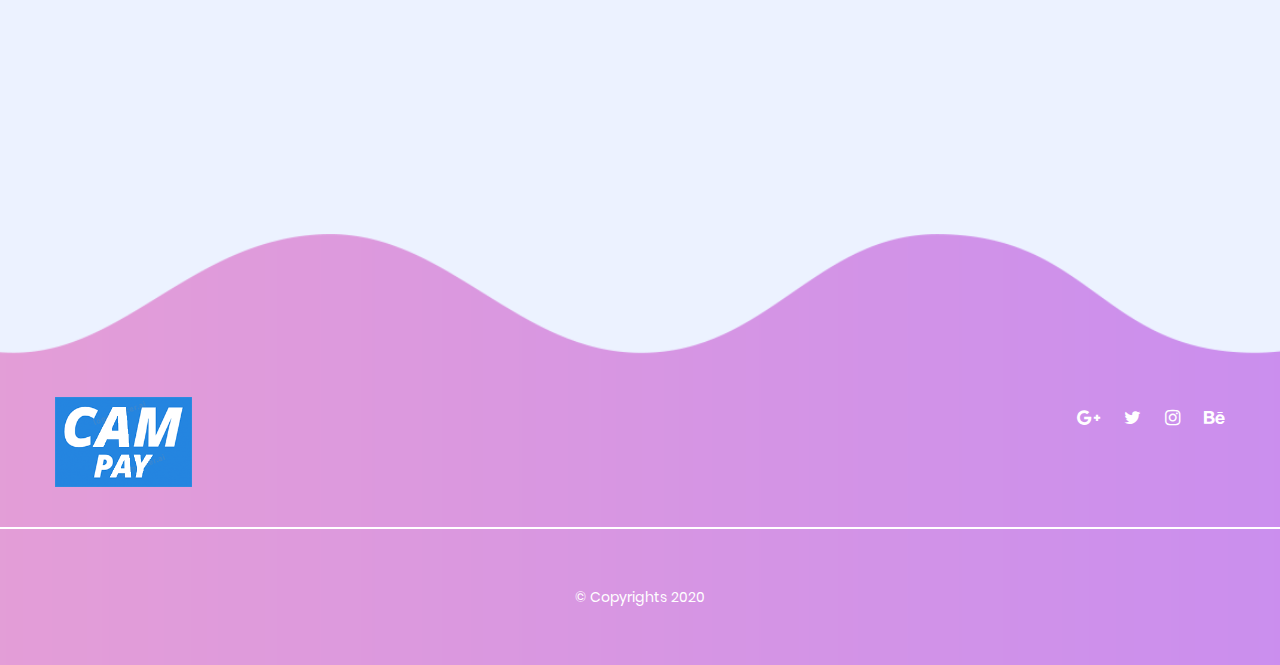
==== commit 02b3e425: "change" ====
--- a/index.html
+++ b/index.html
@@ -93,10 +93,6 @@
 	                    <a href="#section-features3" class="nav-link scroll-down">About Us</a>
 	                </li>
 
-	                <li class="nav-item">
-	                    <a href="#section-subscribe1" class="nav-link scroll-down">Account</a>
-	                </li>
-
                 	<li class="nav-item dropdown-submenu dropdown">
                         <a class="dropdown-item dropdown-toggle nav-link" href="#" role="button" data-toggle="dropdown" aria-haspopup="true" aria-expanded="false">
                             <img src="assets/images/english.png" height="20" alt="">
--- a/assets/css/style.css
+++ b/assets/css/style.css
@@ -1017,7 +1017,7 @@
 #section-slider1 .swiper-slide .slider-content .left p{
   font-family: 'Poppins-Regular';
   font-size: 18px;
-  color: #e9ecff;
+  color: #2532e0;
   line-height: 35px;
   margin-bottom: 35px;
 }
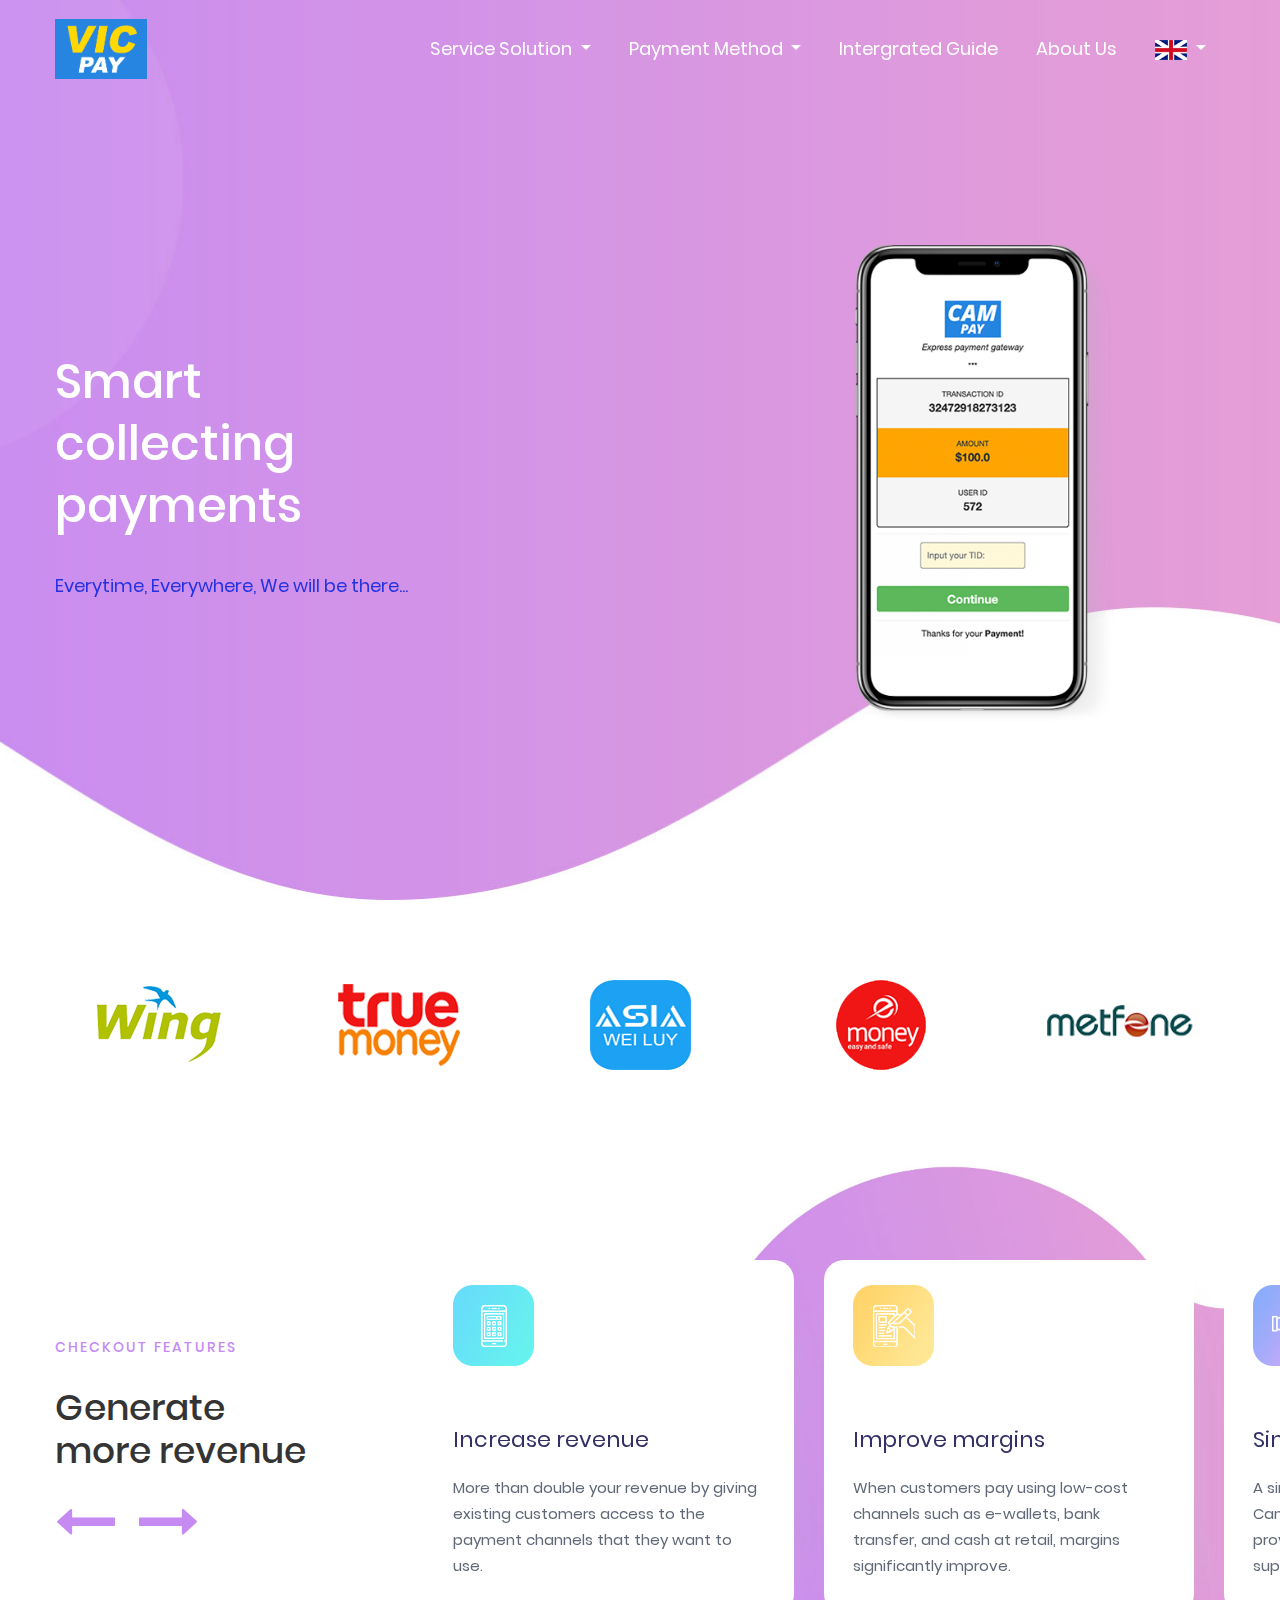
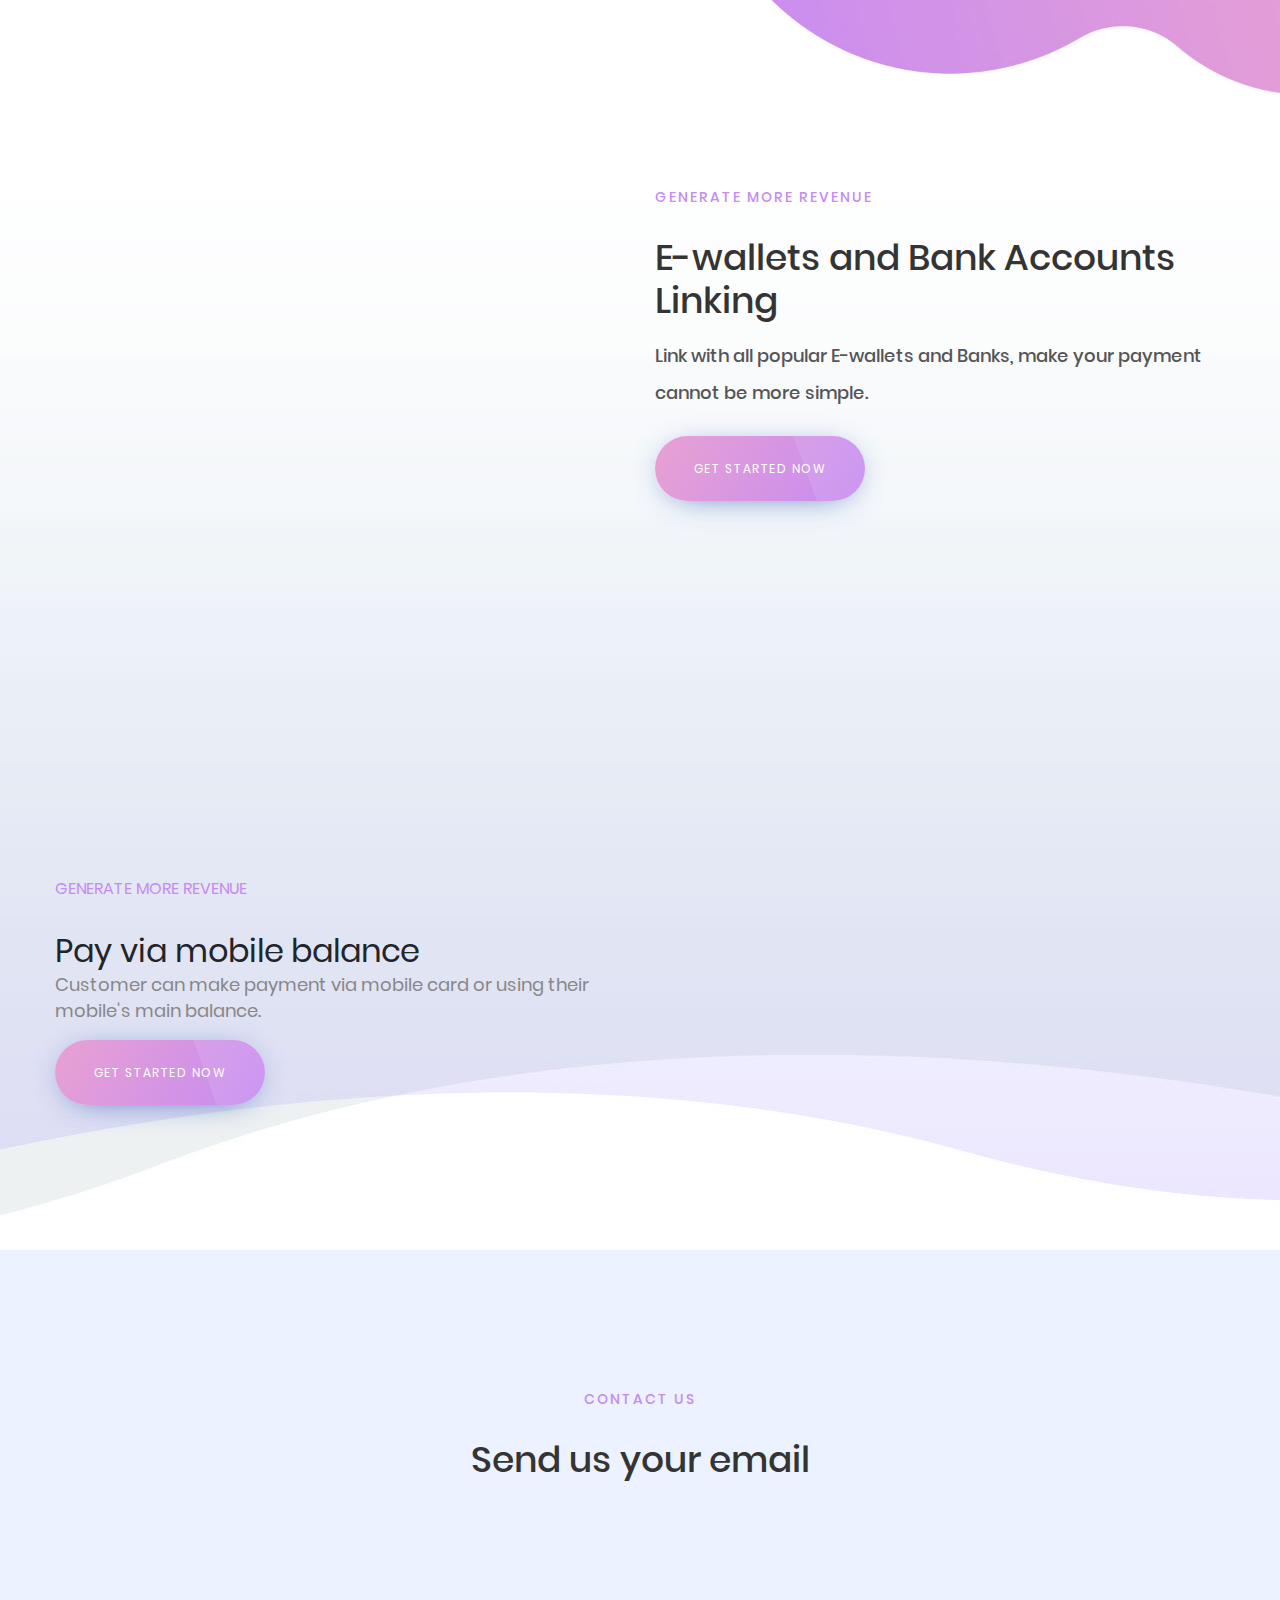
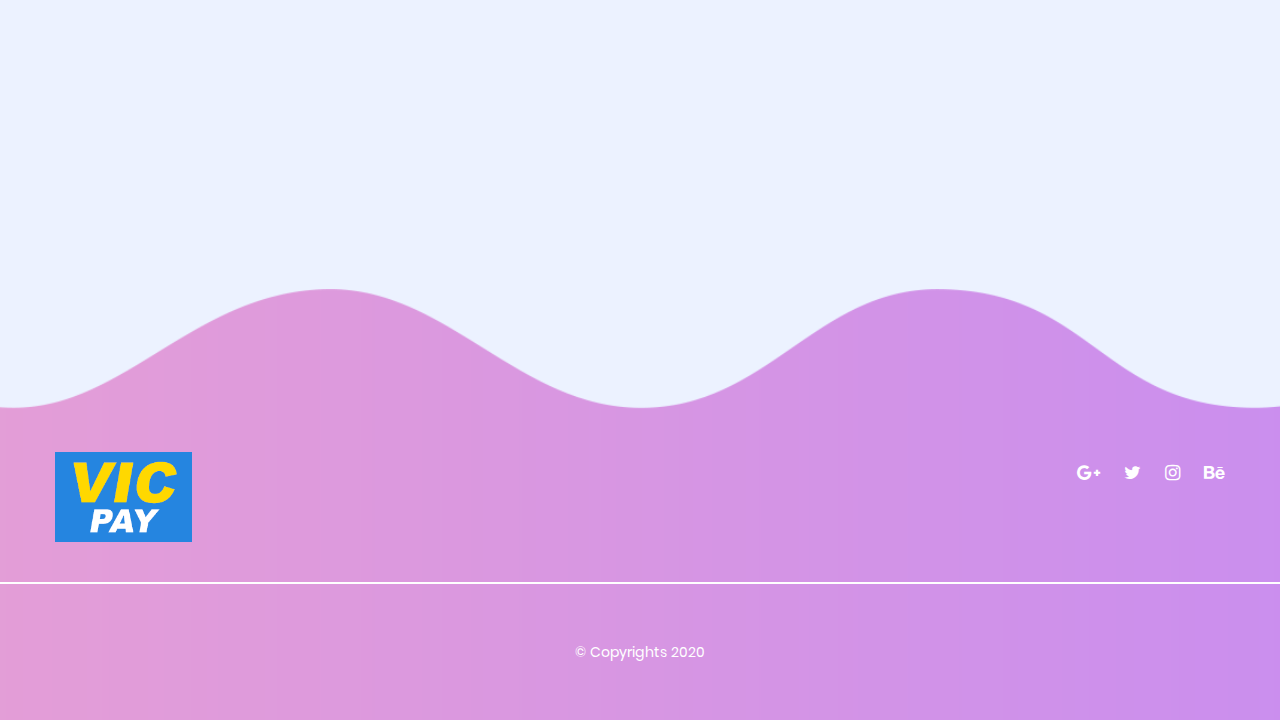
==== commit 3abfea70: "change 2" ====
--- a/index.html
+++ b/index.html
@@ -70,7 +70,7 @@
                             Service Solution
                         </a>
                         <ul class="dropdown-menu">
-                            <li><a href="index.html" class="dropdown-item">Online Payment</a></li>
+                            <li><a href="online-payment.html" class="dropdown-item">Online Payment</a></li>
                         </ul>
                     </li>
 
@@ -79,18 +79,17 @@
                             Payment Method
                         </a>
                         <ul class="dropdown-menu">
-                            <li><a href="index.html" class="dropdown-item">Scratch Card</a></li>
+                            <li><a href="scratch-card.html" class="dropdown-item">Scratch Card</a></li>
                             <li><a href="index.html" class="dropdown-item">E-wallet</a></li>
-                            <li><a href="index.html" class="dropdown-item">Main Balance</a></li>
                         </ul>
                     </li>
 
 	                <li class="nav-item">
-	                    <a href="#section-features2" class="nav-link scroll-down">Intergated Guide</a>
+	                    <a href="intergrated-guide.html" class="nav-link scroll-down">Intergrated Guide</a>
 	                </li>
 	                
 	                <li class="nav-item">
-	                    <a href="#section-features3" class="nav-link scroll-down">About Us</a>
+	                    <a href="about-us.html" class="nav-link scroll-down">About Us</a>
 	                </li>
 
                 	<li class="nav-item dropdown-submenu dropdown">
--- a/assets/css/style.css
+++ b/assets/css/style.css
@@ -123,6 +123,8 @@
   font-family: 'Poppins-Regular';
   height: 100%;
 }
+
+.row.partner .item {margin-bottom: -25px !important;margin-top: 10px;text-align: center;}
 body{
   background: #ffffff;
 }
@@ -169,6 +171,7 @@
     font-weight: normal;
     line-height: 1.3;
     color: inherit;
+    margin-top: 30px;
 }
 .lh0{
   line-height: 0;
@@ -907,7 +910,7 @@
  * 3.4 Section Subheader 1
  */
 #section-subheader1 {
-    padding: 160px 0 70px;
+    padding: 120px 0 40px;
     background: #f7f7f7;
     text-align: center;
 }
@@ -1709,7 +1712,7 @@
  *  4.11 SECTION BLOG LIST 1  *
  *============================*/
 #section-bloglist1{
-  padding: 110px 0 110px;
+  padding: 0 0 50px;
 }
 #section-bloglist1 .item {
     margin-bottom: 70px;
@@ -1741,16 +1744,19 @@
 }
 #section-bloglist1 .item img{
   margin-bottom: 25px;
+  border-radius: 50%;
+  padding: 10px;
 }
 
 #section-bloglist1 .item h3{
   font-family: 'Poppins-Medium';
-  font-size: 26px;
-  color: #343434;
+  font-size: 18px;
+  color: #d24b09;
   font-weight: 600;
   margin-bottom: 7px;
-  -webkit-transition: all 0.2s ease-in-out;
-    transition: all 0.2s ease-in-out;
+  text-align: center;
+  -webkit-transition: all 0.2s ease-in-out;
+  transition: all 0.2s ease-in-out;
 }
 #section-bloglist1 a:hover h3{
   -webkit-transition: all 0.2s ease-in-out;
@@ -1762,6 +1768,7 @@
   color: #555556;
   line-height: 36px;
   margin-bottom: 8px;
+  text-align: center;
 }
 
 /*============================
@@ -1898,7 +1905,7 @@
  * 4.13 SECTION BLOG DETAIL 1 *
  *===========================*/
 #section-blogdetail1 {
-  padding:110px 0;
+  /* padding:110px 0; */
   background: #f5fafc;
 }
 
@@ -1936,16 +1943,17 @@
   font-family: 'Poppins-Regular';
   font-size: 16px;
   color: #2da9ca;
-  margin-bottom: 30px;
+  /* margin-bottom: 30px; */
+  margin-top: 50px;
 }
 #section-blogdetail1 .contents > p{
   font-family: 'Poppins-Medium';
   font-size: 18px;
   color: #555556;
   line-height: 36px;
-  padding-bottom: 55px;
+  /* padding-bottom: 55px; */
   margin-bottom: 58px;
-    border-bottom: 2px solid #e9f0f2;
+  /* border-bottom: 2px solid #e9f0f2; */
 }
 /* Share */
 #section-blogdetail1 .contents .share{
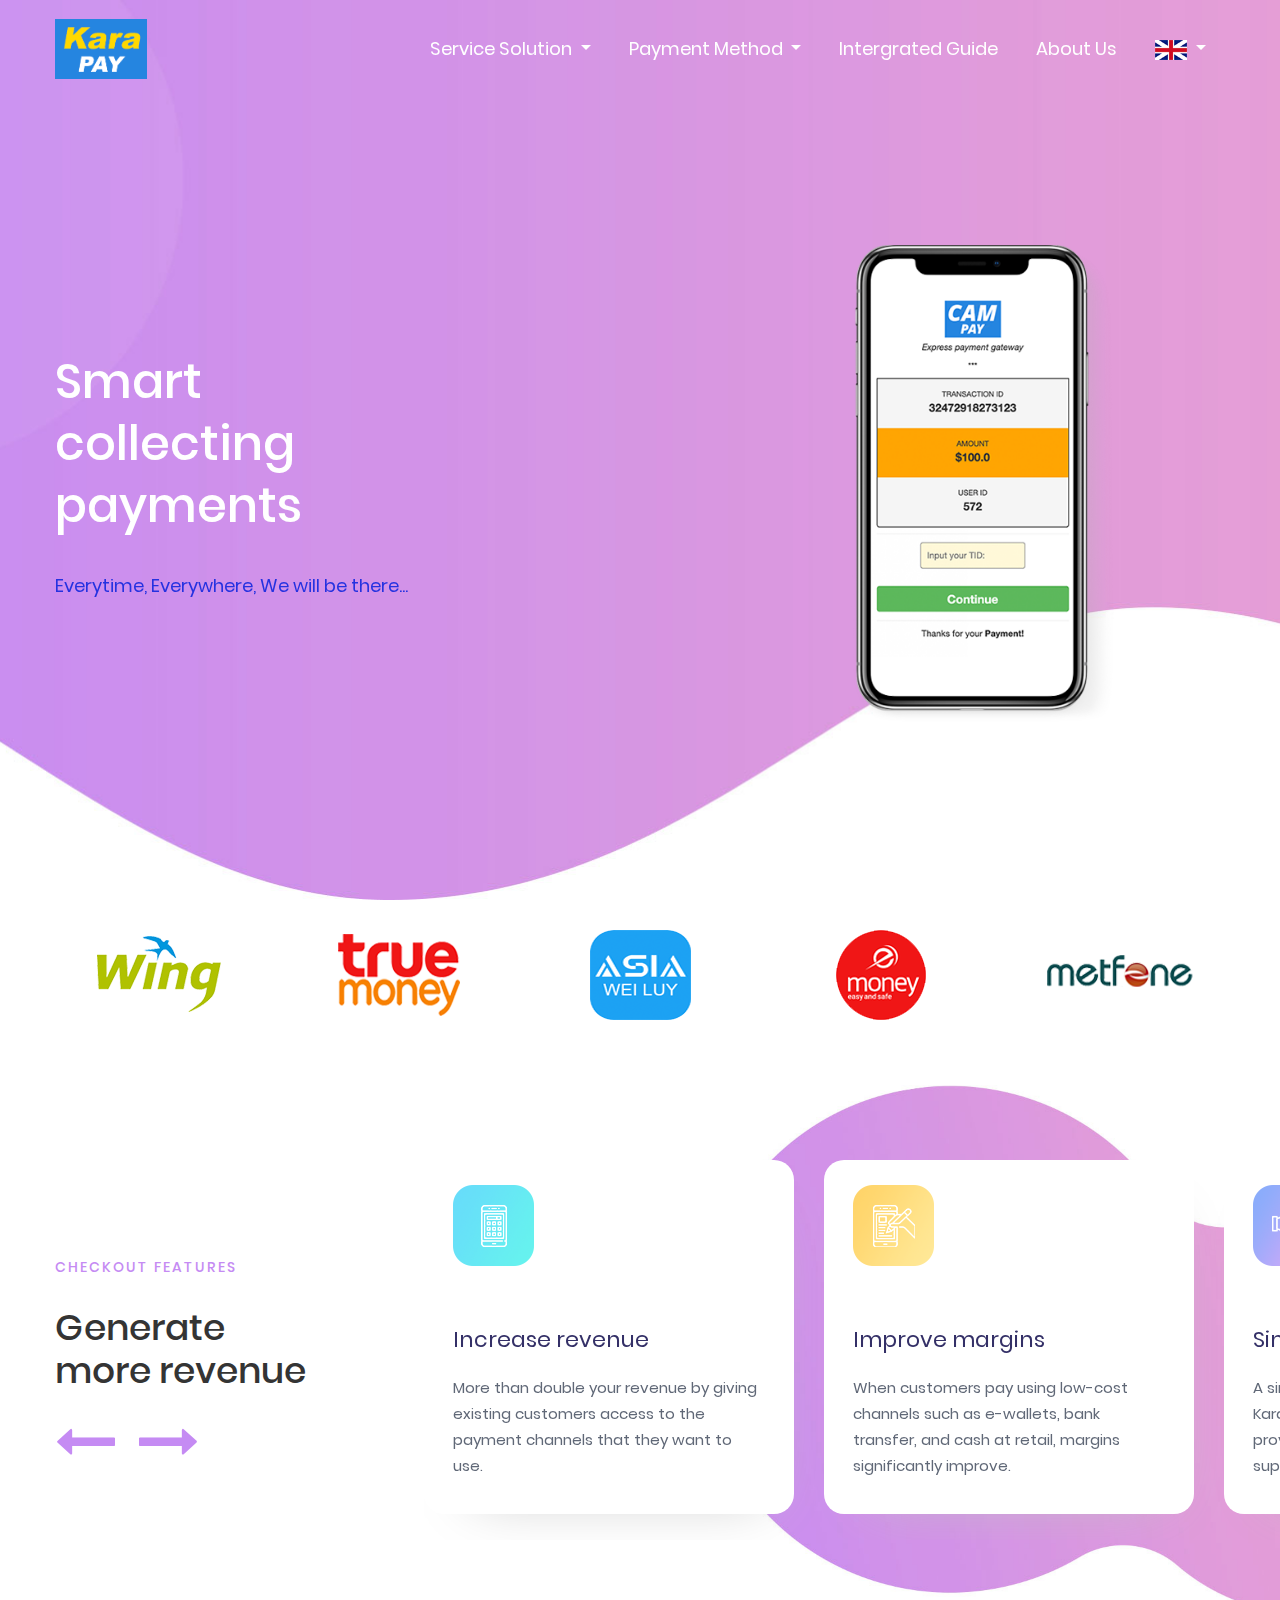
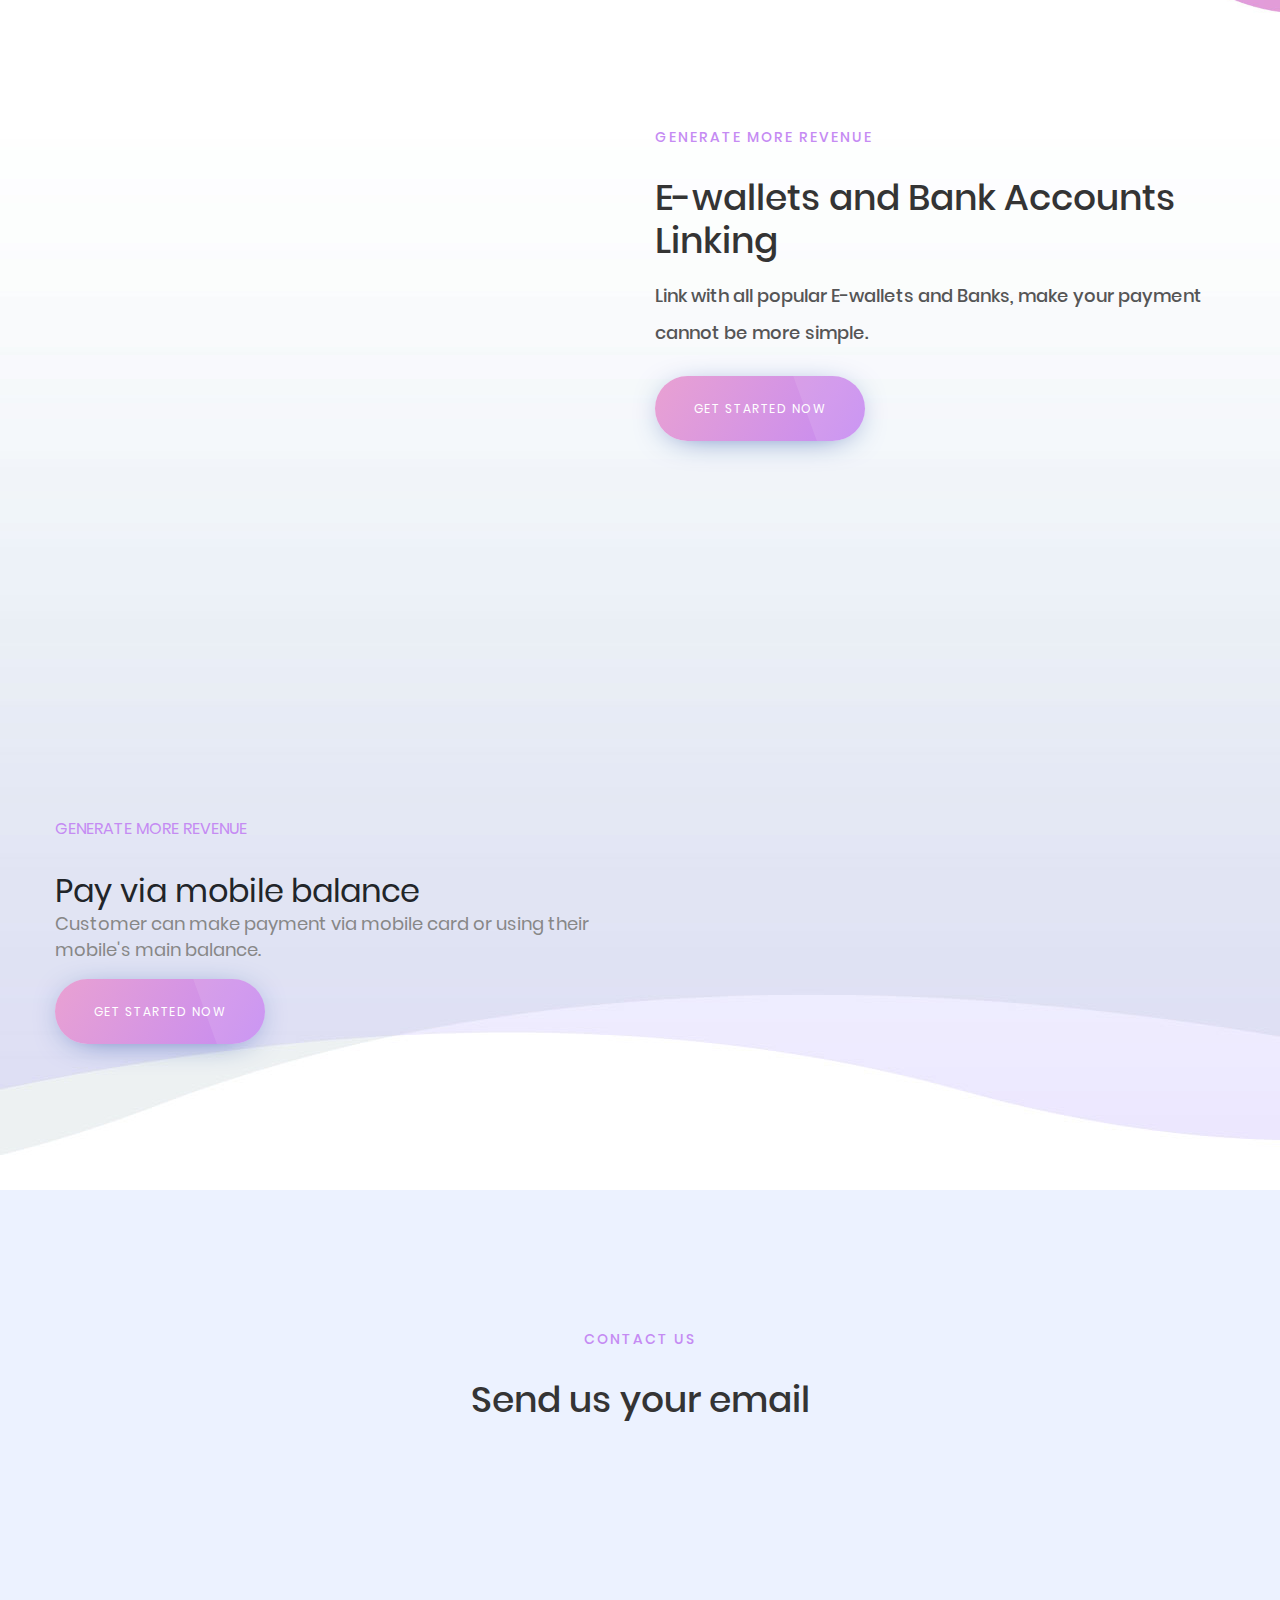
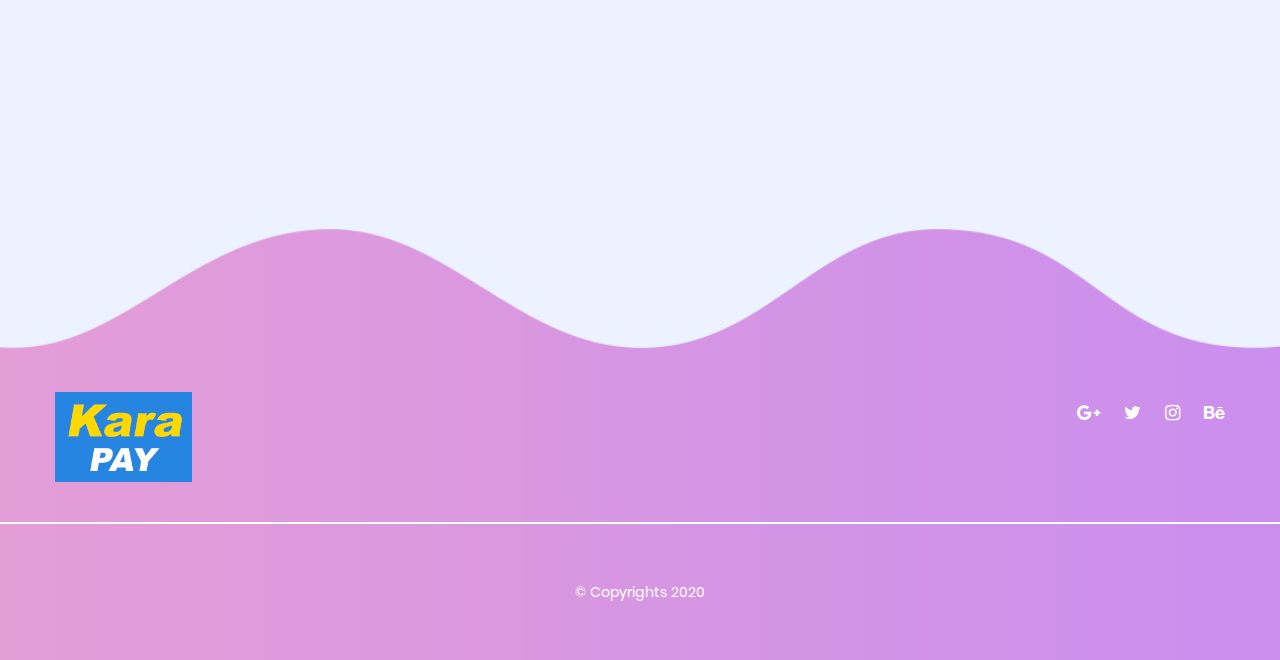
==== commit d56f98c2: "Update index.html" ====
--- a/index.html
+++ b/index.html
@@ -9,7 +9,7 @@
     <!-- First Mobile Meta -->
     <meta name="viewport" content="width=device-width, initial-scale=1.0">
     
-    <title>CamPay</title>
+    <title>KaraPay</title>
     <!-- Favicon -->
     <link rel="shortcut icon" href="assets/images/favicon.png">
     <!-- Bootstrap 4 -->
@@ -213,7 +213,7 @@
 								<div class="item">
 									<img src="assets/images/img-icon3.png" >
 									<h3>Simple integration</h3>
-									<p>A single developer can implement the CamPay API in a few days, and we provide clear documentation, technical support, and resources for testing.</p>
+									<p>A single developer can implement the KaraPay API in a few days, and we provide clear documentation, technical support, and resources for testing.</p>
 								</div>
 							</div>
 							<!-- /.Item -->
--- a/assets/css/style.css
+++ b/assets/css/style.css
@@ -1116,7 +1116,7 @@
  *   4.2 SECTION CLIENTS 1   *
  *===========================*/
 #section-clients1{
-  padding: 80px 0;
+  padding: 30px 0;
   text-align: center;
   background: #ffffff;
 }
@@ -1201,14 +1201,13 @@
     width: 100%;
 }
 #section-features1 .swiper-container {
-    height: 340px;
+    /* height: 340px; */
 }
 #section-features1 .item{
   /*max-width: 370px;*/
   padding: 25px 29px;
   background: #ffffff;
   border-radius: 20px;
-
   box-shadow: 10px 22px 55px -40px #bfbfbf;
 }
 
